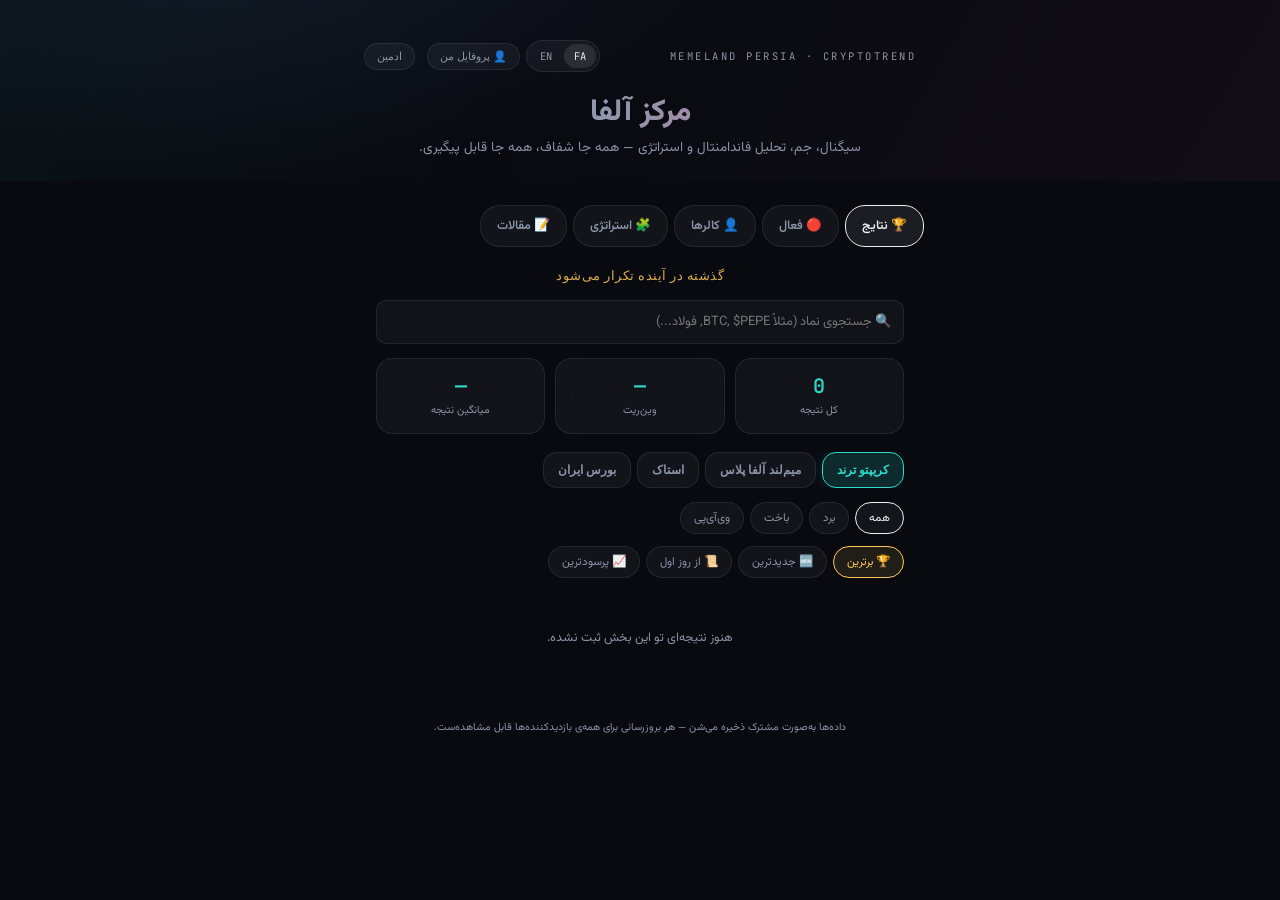
==== memeland_site/memeland-hub_UPDATED.html @ aa4e15e4 "deploy" ====
<!DOCTYPE html>
<html lang="fa" dir="rtl">
<head>
<meta charset="UTF-8">
<meta name="viewport" content="width=device-width, initial-scale=1.0">
<title>مرکز آلفا | MemeLand Persia × CryptoTrend</title>
<link href="https://fonts.googleapis.com/css2?family=Vazirmatn:wght@400;500;600;700;800&family=Space+Grotesk:wght@500;700&family=JetBrains+Mono:wght@400;500;600&display=swap" rel="stylesheet">
<style>
  :root{
    --bg:#080a10; --bg2:#0d1017;
    --glass: rgba(255,255,255,0.045); --glass-b: rgba(255,255,255,0.08);
    --text:#e9edf4; --muted:#8a93a8;
    --teal:#2dd9c7; --teal-glow: rgba(45,217,199,0.35);
    --pink:#ff4d8d; --pink-glow: rgba(255,77,141,0.35);
    --gold:#ffc95c; --red:#ff5c6c; --indigo:#8b93ff; --indigo-glow: rgba(139,147,255,0.35);
  }
  *{box-sizing:border-box; margin:0; padding:0;}
  body{
    background: radial-gradient(1200px 600px at 20% -10%, #131826 0%, var(--bg) 45%), var(--bg);
    color:var(--text); font-family:'Vazirmatn', sans-serif; min-height:100vh; padding-bottom:70px;
  }
  .mono{font-family:'JetBrains Mono', monospace;}
  .display{font-family:'Space Grotesk', 'Vazirmatn', sans-serif;}

  .hero{padding:40px 20px 20px; text-align:center; position:relative; overflow:hidden;}
  .hero::before{content:''; position:absolute; inset:0; background: linear-gradient(120deg, var(--teal-glow), transparent 40%, var(--pink-glow)); opacity:0.12; pointer-events:none;}
  .top-row{display:flex; justify-content:space-between; align-items:center; max-width:560px; margin:0 auto 18px; padding:0 4px; gap:8px;}
  .brand-eyebrow{font-family:'JetBrains Mono', monospace; font-size:10.5px; letter-spacing:2.5px; color:var(--muted); text-transform:uppercase;}
  .top-controls{display:flex; align-items:center; gap:6px;}
  .lang-toggle{display:flex; background:var(--glass); border:1px solid var(--glass-b); border-radius:20px; padding:3px; gap:2px;}
  .lang-opt{padding:5px 10px; font-size:10.5px; border-radius:16px; color:var(--muted); cursor:pointer; font-family:'JetBrains Mono';}
  .lang-opt.on{background:rgba(255,255,255,.1); color:var(--text);}
  .admin-btn{background:var(--glass); border:1px solid var(--glass-b); color:var(--muted); font-size:11px; padding:6px 12px; border-radius:20px; cursor:pointer; white-space:nowrap;}
  .admin-btn.on{color:var(--gold); border-color:var(--gold);}
  .admin-btn.caller-on{color:var(--teal); border-color:var(--teal);}
  .brand-title{font-size:30px; font-weight:800; line-height:1.3; background:linear-gradient(90deg, var(--teal), var(--pink)); -webkit-background-clip:text; background-clip:text; color:transparent; margin-bottom:6px;}
  .brand-sub{color:var(--muted); font-size:13.5px; max-width:480px; margin:0 auto; line-height:1.9;}

  .nav{display:flex; gap:6px; max-width:600px; margin:24px auto 0; padding:0 16px; overflow-x:auto;}
  .nav-item{flex-shrink:0; padding:10px 16px; border-radius:20px; border:1px solid var(--glass-b); background:var(--glass); color:var(--muted); font-size:12.5px; font-weight:600; cursor:pointer; white-space:nowrap;}
  .nav-item.on{color:var(--text); border-color:var(--text); background:rgba(255,255,255,0.08);}

  .section{max-width:560px; margin:0 auto; padding:20px 16px 0; display:none;}
  .section.show{display:block;}

  .stats-strip{display:grid; grid-template-columns:repeat(3,1fr); gap:10px; margin-bottom:18px;}
  .stat-card{background:var(--glass); border:1px solid var(--glass-b); backdrop-filter: blur(14px); border-radius:16px; padding:14px 8px; text-align:center;}
  .stat-num{font-family:'JetBrains Mono'; font-size:20px; font-weight:600; color:var(--teal);}
  .stat-label{font-size:10.5px; color:var(--muted); margin-top:3px;}

  .tabs{display:flex; gap:8px; margin-bottom:14px;}
  .tab{flex:1; padding:12px 8px; border-radius:14px; border:1px solid var(--glass-b); background:var(--glass); color:var(--muted); font-weight:600; font-size:12.5px; cursor:pointer; text-align:center;}
  .tab small{display:block; font-size:9.5px; font-weight:400; margin-top:2px; opacity:.75;}
  .tab.active-alt{background:linear-gradient(135deg, rgba(45,217,199,.18), rgba(45,217,199,.05)); border-color:var(--teal); color:var(--teal); box-shadow:0 0 24px -6px var(--teal-glow);}
  .tab.active-dex{background:linear-gradient(135deg, rgba(255,77,141,.2), rgba(255,77,141,.06)); border-color:var(--pink); color:var(--pink); box-shadow:0 0 24px -6px var(--pink-glow);}
  .cat-tabs{display:flex; gap:6px; margin-bottom:14px; overflow-x:auto;}
  .cat-tab{flex-shrink:0; padding:10px 14px; border-radius:14px; border:1px solid var(--glass-b); background:var(--glass); color:var(--muted); font-weight:600; font-size:12px; cursor:pointer; white-space:nowrap;}
  .cat-badge{font-size:9.5px; padding:2px 8px; border-radius:8px; font-family:'JetBrains Mono';}
  .hashtag{font-size:10px; color:var(--muted); font-family:'JetBrains Mono';}

  .filters{display:flex; gap:6px; margin-bottom:12px; overflow-x:auto;}
  .filter-chip{padding:6px 13px; border-radius:20px; font-size:11.5px; border:1px solid var(--glass-b); color:var(--muted); background:var(--glass); white-space:nowrap; cursor:pointer;}
  .filter-chip.on{color:var(--text); border-color:var(--text);}
  .sort-chip.on{color:var(--gold); border-color:var(--gold); background:rgba(255,201,92,.1);}
  .gallery-tagline{text-align:center; font-family:'Space Grotesk'; font-size:13px; color:var(--gold); letter-spacing:.5px; margin-bottom:16px; opacity:.85;}
  .rating-stars{font-size:11px; color:var(--gold); letter-spacing:1px;}

  .list{display:flex; flex-direction:column; gap:10px;}
  .empty-state{text-align:center; color:var(--muted); font-size:12.5px; padding:36px 20px; line-height:2;}

  .card{background:var(--glass); border:1px solid var(--glass-b); backdrop-filter: blur(14px); border-radius:16px; padding:14px 16px; position:relative;}
  .card-row{display:flex; align-items:center; gap:12px;}
  .rank-badge{font-family:'JetBrains Mono'; font-size:10.5px; color:var(--muted); width:24px; text-align:center; flex-shrink:0;}
  .card-main{flex:1; min-width:0;}
  .card-top{display:flex; align-items:center; gap:8px; flex-wrap:wrap;}
  .name{font-weight:700; font-size:14.5px;}
  .badge-tag{font-size:9.5px; padding:2px 8px; border-radius:8px; font-family:'JetBrains Mono';}
  .badge-vip{background:rgba(255,201,92,.15); color:var(--gold); border:1px solid rgba(255,201,92,.35);}
  .badge-free{background:rgba(138,147,168,.15); color:var(--muted); border:1px solid var(--glass-b);}
  .badge-status{background:rgba(45,217,199,.12); color:var(--teal); border:1px solid rgba(45,217,199,.3);}
  .card-meta{font-size:11px; color:var(--muted); margin-top:5px; line-height:1.8;}
  .caller{color:var(--teal); font-weight:600;}
  .result{text-align:left; flex-shrink:0; font-family:'JetBrains Mono';}
  .result-val{font-size:15px; font-weight:700;}
  .win{color:var(--teal);} .loss{color:var(--red);} .open{color:var(--gold);}
  .result-date{font-size:9.5px; color:var(--muted); margin-top:2px;}
  .history-trail{display:flex; gap:5px; flex-wrap:wrap; margin-top:9px; padding-top:9px; border-top:1px dashed var(--glass-b);}
  .history-chip{font-size:10px; font-family:'JetBrains Mono'; background:rgba(255,255,255,0.04); padding:3px 8px; border-radius:8px; color:var(--muted);}
  .history-chip.latest{color:var(--teal); border:1px solid rgba(45,217,199,.3);}
  .admin-actions{display:flex; gap:6px; margin-top:10px;}
  .mini-btn{font-size:10.5px; padding:5px 10px; border-radius:8px; border:1px solid var(--glass-b); background:transparent; color:var(--muted); cursor:pointer;}
  .mini-btn.danger{color:var(--red); border-color:rgba(255,92,108,.3);}
  .mini-btn.accent{color:var(--gold); border-color:rgba(255,201,92,.35);}

  .leaderboard{margin-top:20px;}
  .lb-title{font-size:12.5px; color:var(--muted); margin-bottom:10px; font-weight:600;}
  .lb-row{display:flex; align-items:center; gap:10px; background:var(--glass); border:1px solid var(--glass-b); border-radius:12px; padding:10px 14px; margin-bottom:8px;}
  .lb-rank{font-family:'JetBrains Mono'; font-weight:700; color:var(--pink); width:18px;}
  .lb-name{flex:1; font-weight:600; font-size:12.5px;}
  .lb-stat{font-family:'JetBrains Mono'; font-size:11px; color:var(--muted);}

  .article-body{font-size:12.5px; color:var(--muted); line-height:2; margin-top:8px; display:none; white-space:pre-wrap;}
  .article-body.open{display:block;}
  .article-toggle{font-size:11px; color:var(--teal); cursor:pointer; margin-top:8px; display:inline-block;}

  .strat-subtabs{display:flex; gap:8px; margin-bottom:14px;}
  .locked-card{position:relative; overflow:hidden;}
  .locked-blur{filter:blur(7px); user-select:none; pointer-events:none;}
  .lock-overlay{position:absolute; inset:0; display:flex; flex-direction:column; align-items:center; justify-content:center; gap:8px; background:rgba(8,10,16,0.55); border-radius:16px;}
  .lock-icon{font-size:20px;}
  .unlock-btn{background:linear-gradient(90deg, var(--gold), var(--pink)); color:#0a0a0a; font-weight:700; font-size:11.5px; border:none; padding:9px 18px; border-radius:20px; cursor:pointer;}
  .lock-sub{font-size:10.5px; color:var(--muted); text-align:center; padding:0 20px;}

  .ba-toggle{display:flex; gap:6px; margin-top:10px;}
  .ba-btn{font-size:10.5px; padding:5px 12px; border-radius:8px; border:1px solid var(--glass-b); background:transparent; color:var(--muted); cursor:pointer;}
  .ba-btn.on{color:var(--text); border-color:var(--teal);}
  .ba-img-wrap{position:relative; width:100%; border-radius:12px; margin-top:8px; display:none; overflow:hidden; border:1px solid var(--glass-b);}
  .ba-img-wrap.show{display:block;}
  .ba-img-wrap img{width:100%; display:block;}
  /* Brand watermark remains visible on any host, including Postimages. */
  .img-wm-overlay{position:absolute; inset:0; z-index:2; pointer-events:none; display:flex; align-items:center; justify-content:center;}
  .brand-watermark{display:flex; align-items:center; gap:9px; max-width:90%; padding:5px 12px 5px 6px; border-radius:12px; background:rgba(5,11,18,.26); color:rgba(255,255,255,.72); transform:rotate(-17deg); font:800 clamp(11px,2.9vw,22px)/1.2 Arial,sans-serif; letter-spacing:.8px; text-shadow:0 1px 3px rgba(0,0,0,.75); box-shadow:0 1px 8px rgba(0,0,0,.20); white-space:nowrap;}
  .brand-watermark img{width:clamp(31px,8vw,58px); height:clamp(31px,8vw,58px); object-fit:contain; flex:0 0 auto; opacity:.82; filter:drop-shadow(0 1px 2px rgba(0,0,0,.35));}
  .brand-watermark small{display:block; margin-top:2px; font:700 clamp(8px,1.8vw,12px)/1.15 Arial,sans-serif; letter-spacing:.25px; color:rgba(255,255,255,.58);}

  .preview-locked-card{text-align:center; padding:26px 20px;}
  .preview-locked-card .lock-icon{margin-bottom:8px;}
  .preview-locked-card p{font-size:12px; color:var(--muted); margin-bottom:12px; line-height:1.9;}

  .fab{position:fixed; bottom:20px; left:50%; transform:translateX(-50%); background:linear-gradient(90deg, var(--teal), var(--pink)); color:#0a0a0a; font-weight:700; font-size:12.5px; border:none; border-radius:30px; padding:13px 24px; box-shadow:0 10px 30px -8px rgba(0,0,0,.6); cursor:pointer; z-index:50;}

  .modal-overlay{display:none; position:fixed; inset:0; background:rgba(0,0,0,.7); backdrop-filter: blur(4px); z-index:100; align-items:flex-end; justify-content:center;}
  .modal-overlay.show{display:flex;}
  .modal{background:var(--bg2); border:1px solid var(--glass-b); border-radius:22px 22px 0 0; width:100%; max-width:520px; padding:22px 20px 28px; max-height:88vh; overflow-y:auto;}
  .modal h3{font-size:15px; margin-bottom:16px;}
  .field{margin-bottom:12px;}
  .field label{display:block; font-size:11px; color:var(--muted); margin-bottom:5px;}
  .field input, .field select, .field textarea{width:100%; background:rgba(255,255,255,.04); border:1px solid var(--glass-b); color:var(--text); padding:11px 12px; border-radius:10px; font-family:'Vazirmatn'; font-size:13px;}
  .row2{display:grid; grid-template-columns:1fr 1fr; gap:10px;}
  .modal-actions{display:flex; gap:10px; margin-top:16px;}
  .btn{flex:1; padding:12px; border-radius:12px; border:none; font-weight:700; font-size:12.5px; cursor:pointer;}
  .btn-primary{background:linear-gradient(90deg, var(--teal), var(--pink)); color:#0a0a0a;}
  .btn-secondary{background:var(--glass); border:1px solid var(--glass-b); color:var(--muted);}

  .footer-note{text-align:center; color:var(--muted); font-size:10.5px; margin-top:30px; padding:0 24px 10px; line-height:2;}
</style>
</head>
<body>

<div class="hero">
  <div class="top-row">
    <span class="brand-eyebrow">MEMELAND PERSIA · CRYPTOTREND</span>
    <div class="top-controls">
      <div class="lang-toggle">
        <div class="lang-opt on" id="langFa" onclick="setLang('fa')">FA</div>
        <div class="lang-opt" id="langEn" onclick="setLang('en')">EN</div>
      </div>
      <button class="admin-btn" id="profileBtn" onclick="openMyProfile()" data-i18n="profileBtn">👤 پروفایل من</button>
      <span id="tgWidgetContainer"></span>
      <span id="tgUserBadge" style="display:none; font-size:12px; color:var(--muted); display:flex; align-items:center; gap:6px;"></span>
      <button class="admin-btn" id="adminBtn" onclick="toggleAdmin()" data-i18n="roleBtn">ادمین</button>
    </div>
  </div>
  <div class="brand-title display" data-i18n="heroTitle">مرکز آلفا</div>
  <div class="brand-sub" data-i18n="heroSub">سیگنال، جم، تحلیل فاندامنتال و استراتژی — همه جا شفاف، همه جا قابل پیگیری.</div>
</div>

<div class="nav" id="mainNav">
  <div class="nav-item on" data-s="signals" onclick="setSection('signals')"><span data-i18n="navSignals">🏆 نتایج</span></div>
  <div class="nav-item" data-s="active" onclick="setSection('active')"><span data-i18n="navActive">🔴 فعال</span></div>
  <div class="nav-item" data-s="callers" onclick="setSection('callers')"><span data-i18n="navCallers">👤 کالرها</span></div>
  <div class="nav-item" data-s="strategies" onclick="setSection('strategies')"><span data-i18n="navStrategies">🧩 استراتژی</span></div>
  <div class="nav-item" data-s="articles" onclick="setSection('articles')"><span data-i18n="navArticles">📝 مقالات</span></div>
  <div class="nav-item" id="navAdminItem" data-s="admin" onclick="setSection('admin')" style="display:none;"><span>⚙️ پنل ادمین</span></div>
</div>

<!-- RESULTS (exhibition gallery of closed calls) -->
<div class="section show" id="sec-signals">
  <div class="gallery-tagline" data-i18n="tagline">گذشته در آینده تکرار می‌شود</div>
  <div class="field" style="margin-bottom:14px;">
    <input type="text" id="coinSearchInput" placeholder="🔍 جستجوی نماد (مثلاً BTC, $PEPE, فولاد...)" oninput="renderCoinSearch()">
  </div>
  <div id="coinSearchResults" style="display:none;"></div>
  <div id="normalResultsWrap">
    <div class="stats-strip">
      <div class="stat-card"><div class="stat-num mono" id="statTotal">—</div><div class="stat-label">کل نتیجه</div></div>
      <div class="stat-card"><div class="stat-num mono" id="statWinrate">—</div><div class="stat-label">وین‌ریت</div></div>
      <div class="stat-card"><div class="stat-num mono" id="statAvgR">—</div><div class="stat-label">میانگین نتیجه</div></div>
    </div>
    <div class="cat-tabs" id="catTabs"></div>
    <div class="filters">
      <div class="filter-chip on" data-f="all" onclick="setFilter('all')">همه</div>
      <div class="filter-chip" data-f="win" onclick="setFilter('win')">برد</div>
      <div class="filter-chip" data-f="loss" onclick="setFilter('loss')">باخت</div>
      <div class="filter-chip" data-f="vip" onclick="setFilter('vip')">وی‌آی‌پی</div>
    </div>
    <div class="filters" style="margin-top:2px;">
      <div class="filter-chip sort-chip on" data-sort="top" onclick="setSort('top')">🏆 برترین</div>
      <div class="filter-chip sort-chip" data-sort="newest" onclick="setSort('newest')">🆕 جدیدترین</div>
      <div class="filter-chip sort-chip" data-sort="oldest" onclick="setSort('oldest')">📜 از روز اول</div>
      <div class="filter-chip sort-chip" data-sort="best" onclick="setSort('best')">📈 پرسودترین</div>
    </div>
    <div class="list" id="signalsList"></div>
    <div class="leaderboard" id="leaderboardWrap" style="display:none;">
      <div class="lb-title">🏆 رتبه‌بندی کالرها — دکس</div>
      <div id="lbList"></div>
    </div>
  </div>
</div>

<!-- ACTIVE (all categories, filterable) -->
<div class="section" id="sec-active">
  <div class="card" style="margin-bottom:14px; text-align:center; padding:14px;">
    <div style="font-size:12px; color:var(--muted);">همه‌ی سیگنال‌ها و کال‌های بازِ هر ۴ کتگوری — به محض بسته‌شدن، وارد بخش نتایج میشن.</div>
  </div>
  <div class="cat-tabs" id="activeCatTabs"></div>
  <div class="list" id="activeList"></div>
</div>

<!-- CALLERS / PROFILES -->
<div class="section" id="sec-callers">
  <div class="list" id="callersList"></div>
</div>

<!-- STRATEGIES -->
<div class="section" id="sec-strategies">
  <div class="strat-subtabs">
    <button class="tab active-alt" id="stSimpleTab" onclick="setStratTier('simple')">الگوهای ساده<small>رایگان</small></button>
    <button class="tab" id="stAdvTab" onclick="setStratTier('advanced')">الگوهای پیشرفته<small>قفل‌شده</small></button>
  </div>
  <div class="list" id="strategiesList"></div>
</div>

<!-- ARTICLES -->
<div class="section" id="sec-articles">
  <div class="list" id="articlesList"></div>
</div>

<!-- ADMIN PANEL -->
<div class="section" id="sec-admin">
  <div class="stats-strip" id="adminStats">
    <div class="stat-card"><div class="stat-num mono" id="adminStatSignals">—</div><div class="stat-label">کل سیگنال</div></div>
    <div class="stat-card"><div class="stat-num mono" id="adminStatOpen">—</div><div class="stat-label">باز</div></div>
    <div class="stat-card"><div class="stat-num mono" id="adminStatArticles">—</div><div class="stat-label">مقاله</div></div>
  </div>

  <div class="lb-title" style="margin-top:6px;">افزودن سریع</div>
  <div class="list" style="margin-bottom:18px;">
    <div class="card" onclick="goAddFrom('signals')" style="cursor:pointer;">📡 افزودن سیگنال / کال تکی</div>
    <div class="card" onclick="openBulkModal()" style="cursor:pointer;">📥 درون‌ریزی گروهی سیگنال‌ها</div>
    <div class="card" onclick="goAddFrom('articles')" style="cursor:pointer;">📝 افزودن مقاله</div>
    <div class="card" onclick="goAddFrom('strategies')" style="cursor:pointer;">🧩 افزودن الگوی استراتژی</div>
  </div>

  <div class="lb-title">مدیریت و میانبرها</div>
  <div class="list" style="margin-bottom:18px;">
    <div class="card" onclick="setSection('signals')" style="cursor:pointer;">🏆 مشاهده و ویرایش نتایج</div>
    <div class="card" onclick="setSection('active')" style="cursor:pointer;">🔴 مدیریت سیگنال/کال‌های فعال</div>
    <div class="card" onclick="setSection('callers')" style="cursor:pointer;">👤 پروفایل و امتیاز کالرها</div>
  </div>

  <div class="lb-title">کدهای دسترسی</div>
  <div class="card" style="font-size:11.5px; color:var(--muted); line-height:2.2;">
    کدها دیگه این‌جا نمایش داده نمی‌شن (چون این بخش همیشه تو HTML صفحه بود و
    با «مشاهده‌ی منبع صفحه» قابل دیدن بود، حتی بدون ورود). کدهای فعلی از
    <span class="mono">ADMIN_PIN</span> و بقیه‌ی متغیرهای مشابه تو
    <span class="mono">.env</span> بات میان — همون‌جا نگه‌دار/عوضشون کن.
  </div>
</div>

<div class="footer-note">داده‌ها به‌صورت مشترک ذخیره می‌شن — هر بروزرسانی برای همه‌ی بازدیدکننده‌ها قابل مشاهده‌ست.</div>

<button class="fab" id="mainFab" onclick="openAddModal()" data-i18n="addBtn">+ افزودن</button>
<button class="fab" id="bulkFab" onclick="openBulkModal()" style="display:none; bottom:78px; background:linear-gradient(90deg, var(--gold), var(--teal));">📥 درون‌ریزی گروهی</button>

<!-- ADD/EDIT MODAL -->
<div class="modal-overlay" id="modalOverlay">
  <div class="modal" id="modalBody"></div>
</div>

<script>
// از وقتی سایت خودش از سرور بات سرو می‌شه (همون پروسه، همون origin)، این
// آدرس‌ها نسبی‌ان — نیازی به دامنه‌ی جدا نیست، برخلاف قبل از پیوت به SQLite.
const BOT_WEBAPP_AUTH_URL = '/webapp-auth';
const SITE_API = '/site';

// ================= تشخیص محیط Telegram WebApp =================
// tg غیر-null یعنی صفحه داخل خودِ تلگرام (Mini App) بازشده، نه یه مرورگر
// معمولی. همین یه متغیر تو کل فایل (هر دو تگ script — چون script tagهای
// classic هم‌سطح، lexical scope سراسری‌شون رو مشترک دارن، دقیقاً مثل
// mySession که همین الان هم بین دو تگ به اشتراک گذاشته شده) برای:
// (۱) ready()/expand() و هماهنگی تم، (۲) استفاده تو confirmModal() پایین‌تر
// برای جایگزینی confirm() با showConfirm() بومی تلگرام.
const tg = (window.Telegram && window.Telegram.WebApp) ? window.Telegram.WebApp : null;
if(tg){
  tg.ready();
  tg.expand();
  if(tg.setHeaderColor) try{ tg.setHeaderColor('secondary_bg_color'); }catch(e){}
  if(tg.setBackgroundColor) try{ tg.setBackgroundColor('#080a10'); }catch(e){}
  onTelegramWebAppAuth();  // fire-and-forget؛ خودش موفق بشه restoreSession() رو صدا می‌زنه
}
// ================= پایان تشخیص محیط =================

// پین/رول فعلی فقط تو حافظه‌ی همین session نگه داشته می‌شه (نه تو کد، نه تو
// localStorage) — با toggleAdmin()/unlockSignals()/unlockAdvanced() ست می‌شه.
let currentPin = null;
let currentRole = null; // 'admin' | 'caller' | 'subscriber' | 'community' | 'unlock'

// ================= فاز ۱: هویت واقعی با Telegram Login Widget =================
// ⚠️ این‌جا رو قبل از دیپلوی ادیت کن: اسم کاربری بات (بدون @) که باهاش
// /setdomain رو دامنه‌ی همین سایت زدی.
const TELEGRAM_BOT_USERNAME = 'YOUR_BOT_USERNAME';

// { token, telegram_id, username, first_name, role } بعد از ورود موفق؛ قبلش null.
let mySession = null;

function renderTelegramWidget(){
  const wrap = document.getElementById('tgWidgetContainer');
  if(!wrap) return;
  wrap.innerHTML = '';
  if(!TELEGRAM_BOT_USERNAME || TELEGRAM_BOT_USERNAME === 'YOUR_BOT_USERNAME') return; // هنوز تنظیم نشده
  const s = document.createElement('script');
  s.async = true;
  s.src = 'https://telegram.org/js/telegram-widget.js?22';
  s.setAttribute('data-telegram-login', TELEGRAM_BOT_USERNAME);
  s.setAttribute('data-size', 'medium');
  s.setAttribute('data-onauth', 'onTelegramAuth(user)');
  s.setAttribute('data-request-access', 'write');
  wrap.appendChild(s);
}

// Telegram Login Widget بعد از ورود موفق کاربر، این تابع رو با payload امضاشده
// صدا می‌زنه. تأیید امضا کاملاً سمت سرور (site/auth.py، فرمول SHA256 ساده)
// انجام می‌شه — این‌جا فقط payload رو رد می‌کنیم، خودمون هیچ‌چیزی رو تأیید نمی‌کنیم.
async function onTelegramAuth(user){
  try{
    const resp = await fetch(SITE_API + '/login-widget', {
      method: 'POST', headers: {'Content-Type':'application/json'}, body: JSON.stringify(user),
    });
    if(!resp.ok){ console.error('telegram_login failed', resp.status); alert('ورود با تلگرام ناموفق بود.'); return; }
    const { token } = await resp.json();
    if(!token){ alert('ورود با تلگرام ناموفق بود.'); return; }
    localStorage.setItem('mh_session_token', token);
    await restoreSession();
  }catch(e){ console.error(e); alert('خطا در ورود با تلگرام.'); }
}

// ================= هویت WebApp (initData) =================
// initData با فرمول HMAC متفاوتی از Login Widget امضا می‌شه، پس نمی‌شه از
// RPC معمولی telegram_login استفاده کرد. تأیید HMAC سمت بات انجام می‌شه
// (web/ipn_server.py + services/webapp_auth.py) چون url-decode درست UTF-8
// (اسم‌های فارسی) تو PL/pgSQL خام شکننده‌ست، ولی تو پایتون استاندارده.
async function onTelegramWebAppAuth(){
  if(!tg || !tg.initData) return;
  try{
    const resp = await fetch(BOT_WEBAPP_AUTH_URL, {
      method: 'POST',
      headers: {'Content-Type': 'application/json'},
      body: JSON.stringify({init_data: tg.initData}),
    });
    if(!resp.ok){ console.error('webapp-auth failed', resp.status); return; }
    const { token } = await resp.json();
    if(!token) return;
    localStorage.setItem('mh_session_token', token);
    await restoreSession();
  }catch(e){ console.error(e); }
}
// ================= پایان هویت WebApp =================

async function restoreSession(){
  const token = localStorage.getItem('mh_session_token');
  if(!token){ showLoggedOutUI(); return; }
  let row = null;
  try{
    const resp = await fetch(SITE_API + '/session', {headers: {'Authorization': 'Bearer ' + token}});
    if(resp.ok) row = await resp.json();  // آبجکت ساده برمی‌گرده، نه آرایه (برخلاف RPC قدیمی Postgres)
  }catch(e){ console.error(e); }
  if(!row){
    localStorage.removeItem('mh_session_token');
    showLoggedOutUI();
    return;
  }
  mySession = { token, telegram_id: row.telegram_id, username: row.username, first_name: row.first_name, role: row.role };
  showLoggedInUI();
  if(row.role === 'admin'){ isAdmin = true; if(typeof updateAdminBtnLabel === 'function') updateAdminBtnLabel(); }
  else if(row.role === 'caller'){ isCaller = true; if(typeof updateAdminBtnLabel === 'function') updateAdminBtnLabel(); }
  if(typeof renderAll === 'function') renderAll();
}

function showLoggedOutUI(){
  mySession = null;
  const w = document.getElementById('tgWidgetContainer'); if(w) w.style.display = '';
  const b = document.getElementById('tgUserBadge'); if(b) b.style.display = 'none';
  renderTelegramWidget();
}

function showLoggedInUI(){
  const w = document.getElementById('tgWidgetContainer'); if(w) w.style.display = 'none';
  const b = document.getElementById('tgUserBadge');
  if(b){
    b.style.display = 'flex';
    const label = mySession.first_name || mySession.username || 'کاربر';
    b.innerHTML = `👋 ${esc(label)} <a href="javascript:logoutTelegram()" style="opacity:.7; text-decoration:underline;">خروج</a>`;
  }
}

function logoutTelegram(){
  localStorage.removeItem('mh_session_token');
  isAdmin = false; isCaller = false; currentPin = null; currentRole = null;
  if(typeof updateAdminBtnLabel === 'function') updateAdminBtnLabel();
  showLoggedOutUI();
  if(typeof renderAll === 'function') renderAll();
}
// ================= پایان بخش هویت فاز ۱ =================

// چک پین سمت سرور (RPC) — فقط true/false برمی‌گردونه، خودِ پین درست هیچ‌وقت
// به مرورگر برنمی‌گرده.
async function verifyPinRemote(role, pin){
  if(!pin) return false;
  try{
    const resp = await fetch(SITE_API + '/verify-pin', {
      method: 'POST', headers: {'Content-Type':'application/json'},
      body: JSON.stringify({ role, pin }),
    });
    if(!resp.ok) return false;
    const { ok } = await resp.json();
    return ok === true;
  }catch(e){ console.error('verify_pin error', e); return false; }
}

async function claimRoleRemote(token, role, pin){
  try{
    const resp = await fetch(SITE_API + '/claim-role', {
      method: 'POST', headers: {'Content-Type':'application/json'},
      body: JSON.stringify({ token, role, pin }),
    });
    return resp.ok;
  }catch(e){ console.error('claim_role error', e); return false; }
}

window.storage = {
  async get(key, shared){
    if(shared){
      const resp = await fetch(SITE_API + '/content/' + encodeURIComponent(key));
      if(!resp.ok) throw new Error('not found');
      const value = await resp.json();
      return { key, value: JSON.stringify(value), shared };
    } else {
      const v = localStorage.getItem('mh_'+key);
      if(v===null) throw new Error('not found');
      return { key, value: v, shared };
    }
  },
  async set(key, value, shared){
    if(shared){
      if(!mySession || mySession.role !== 'admin'){
        console.error('نوشتن محتوای مشترک فقط برای ادمین لاگین‌شده مجازه.');
        return null;
      }
      const resp = await fetch(SITE_API + '/content/' + encodeURIComponent(key), {
        method: 'POST', headers: {'Content-Type':'application/json', 'Authorization':'Bearer '+mySession.token},
        body: value,  // از قبل JSON.stringify شده تو صدازننده (persist)
      });
      if(!resp.ok){ console.error('content write failed', resp.status); return null; }
      return { key, value, shared };
    } else {
      localStorage.setItem('mh_'+key, value);
      return { key, value, shared };
    }
  },
  async delete(key, shared){
    if(shared){
      // معادل مستقیمی برای حذف کامل یه کلید محتوا نساختیم (articles/strategies
      // همیشه با یه آرایه‌ی خالی «پاک» می‌شن، نه واقعاً حذف ردیف) — اگه لازمش
      // داری، بگو یه route جدا اضافه کنم.
      console.error('حذف محتوای مشترک پشتیبانی نمی‌شه — به‌جاش با آرایه‌ی خالی set کن.');
      return null;
    } else {
      return { key, deleted: true, shared };
    }
  },
  async list(prefix, shared){
    if(shared){
      const resp = await fetch(SITE_API + '/content' + (prefix ? ('?prefix='+encodeURIComponent(prefix)) : ''));
      if(!resp.ok) return null;
      const { keys } = await resp.json();
      return { keys, prefix, shared };
    } else {
      const keys = Object.keys(localStorage).filter(k=>k.startsWith('mh_'+(prefix||''))).map(k=>k.slice(3));
      return { keys, prefix, shared };
    }
  }
};
</script>
<script>
// ⚠️ کدهای ADMIN_PIN/CALLER_PIN/UNLOCK_CODE/SUBSCRIBER_CODE/COMMUNITY_CODE
// دیگه این‌جا نیستن — عمداً. قبلاً متن ساده تو همین فایل بودن (قابل دیدن با
// «مشاهده‌ی منبع صفحه»)؛ الان فقط هش‌شده، سمت سرور (site/kv.py، SQLite) نگه
// داشته می‌شن و با /site/verify-pin چک می‌شن.
const FREE_PREVIEW_COUNT = 3;
const GRACE_PERIOD_HOURS = 48;

let isAdmin = false;
let isCaller = false;
let isUnlocked = false;
let isSignalsSubscribed = false;
let inGracePeriod = true;
let lang = 'fa';
let currentSection = 'signals';
let currentChannel = 'alt';
let currentActiveCat = 'all';

const WATERMARK_LOGO = '[data-uri]';

const CATS = {
  alt:  {label:'آلت‌کوین',   short:'کریپتو ترند', color:'var(--teal)',   glow:'rgba(45,217,199,.35)',  bg:'rgba(45,217,199,.15)'},
  dex:  {label:'دکس',        short:'میم‌لند آلفا پلاس', color:'var(--pink)', glow:'rgba(255,77,141,.35)', bg:'rgba(255,77,141,.15)'},
  stock:{label:'Stock (بورس جهانی)', short:'استاک', color:'var(--gold)', glow:'rgba(255,201,92,.35)', bg:'rgba(255,201,92,.15)'},
  irbourse:{label:'بورس ایران', short:'بورس ایران', color:'var(--indigo)', glow:'rgba(139,147,255,.35)', bg:'rgba(139,147,255,.15)'}
};
function catBadge(ch){
  const c = CATS[ch] || CATS.alt;
  return `<span class="cat-badge" style="background:${c.bg}; color:${c.color}; border:1px solid ${c.color};">${esc(c.label)}</span>`;
}
function buildCatTabs(containerId, activeVal, onClickFn, includeAll){
  const el = document.getElementById(containerId);
  if(!el) return;
  let html = '';
  if(includeAll){
    html += `<button class="cat-tab" style="${activeVal==='all'?`border-color:var(--text); color:var(--text); background:rgba(255,255,255,.08);`:''}" onclick="${onClickFn}('all')">همه</button>`;
  }
  Object.entries(CATS).forEach(([key,c])=>{
    const on = activeVal===key;
    html += `<button class="cat-tab" style="${on?`border-color:${c.color}; color:${c.color}; background:${c.bg}; box-shadow:0 0 20px -6px ${c.glow};`:''}" onclick="${onClickFn}('${key}')">${esc(c.short)}</button>`;
  });
  el.innerHTML = html;
}
let currentFilter = 'all';
let sortMode = 'top';
let currentStratTier = 'simple';
let myName = '';

const I18N = {
  fa: {
    roleBtn:'ادمین', profileBtn:'👤 پروفایل من', heroTitle:'مرکز آلفا',
    heroSub:'سیگنال، جم، تحلیل فاندامنتال و استراتژی — همه جا شفاف، همه جا قابل پیگیری.',
    navSignals:'🏆 نتایج', navActive:'🔴 کال‌های فعال', navCallers:'👤 کالرها',
    navStrategies:'🧩 استراتژی', navArticles:'📝 مقالات', tagline:'گذشته در آینده تکرار می‌شود',
    addBtn:'+ افزودن'
  },
  en: {
    roleBtn:'Admin', profileBtn:'👤 My Profile', heroTitle:'Alpha Hub',
    heroSub:'Signals, gems, fundamental calls and strategies — transparent and fully trackable.',
    navSignals:'🏆 Results', navActive:'🔴 Active Calls', navCallers:'👤 Callers',
    navStrategies:'🧩 Strategy', navArticles:'📝 Articles', tagline:'History repeats itself in the future',
    addBtn:'+ Add'
  }
};

function setLang(l){
  lang = l;
  document.documentElement.lang = l;
  document.documentElement.dir = l==='fa' ? 'rtl' : 'ltr';
  document.getElementById('langFa').classList.toggle('on', l==='fa');
  document.getElementById('langEn').classList.toggle('on', l==='en');
  document.querySelectorAll('[data-i18n]').forEach(el=>{
    const key = el.dataset.i18n;
    if(I18N[l][key]) el.textContent = I18N[l][key];
  });
  renderAll();
}

let signals = [], articles = [], strategies = [], callerRatings = {};

const KEYS = {
  articles:'memeland:articles-list',
  strategies:'memeland:strategies-list'
};
// ⚠️ signals دیگه تو KEYS/بلاب مشترک نیست — از فاز ۲ به بعد جدول relational
// خودش (signals_feed) داره؛ loadSignals() پایین جای اون مسئولیت رو گرفته.
// ⚠️ ratings هم از فاز ۰-ب دیگه تو بلاب نیست — جدول caller_ratings +
// loadCallerRatings() پایین (کنار rowToSignalObj) جای اون مسئولیت رو گرفته.
// دلیل: بلاب مشترک با read→modify→write race condition داشت و نوشتنش برای
// کاربر معمولی (role='member') اصلاً کار نمی‌کرد چون kv_write_secure فقط
// admin/caller رو قبول می‌کرد — رجوع کن به PHASE0_DEEP_DIVE_SPEC.md.

// ردیف جدول signals_feed رو به همون شکلی که بقیه‌ی کد (renderSignals و...) از
// قبل انتظار داشت (camelCase، id رشته‌ای) نگاشت می‌کنه — تا نیازی به بازنویسی
// همه‌ی توابع رندر نباشه، فقط محل و روش لود/ذخیره عوض شده.
function rowToSignalObj(row){
  return {
    id: String(row.id),
    ownerTelegramId: row.owner_telegram_id,
    caller: row.owner_first_name || row.owner_username || row.caller_name || 'ناشناس',
    channel: row.channel,
    coin: row.coin,
    direction: row.direction,
    tier: row.tier,
    // ⚠️ سرور entry_open رو عدد ۰/۱ می‌فرسته (ستون INTEGER تو SQLite)، نه یه
    // boolean واقعی. قبلاً همین مقدار خام مستقیم می‌رفت تو signal object و
    // renderActive()/signalForm() با `!== false` / `=== false` چکش می‌کردن —
    // چون عدد هیچ‌وقت strictly برابر/نابرابر یه boolean نیست، اون چک همیشه
    // «باز» تشخیص می‌داد، حتی وقتی entry_open=0 بود (با تست واقعی Node تأیید
    // شد: هم تو مخفی‌کردن VIPِ پنجره‌بسته از دید غیرمشترک، هم تو فرم ویرایش —
    // که باعث می‌شد ویرایش هر فیلد دیگه‌ای رو یه سیگنال بسته، بی‌خواسته دوباره
    // بازش کنه). این‌جا یه‌بار به boolean واقعی تبدیل می‌شه تا هر دو مصرف‌کننده
    // درست کار کنن.
    entryOpen: row.entry_open !== 0,
    date: row.created_at,
    status: row.outcome_status,   // 'open' | 'win' | 'loss' — همون معنای قدیمی status تو کد رندر
    result: row.result,
    note: row.note,
    hashtag: row.hashtag,
    holdPeriod: row.hold_period,
    thesis: row.thesis,
    rating: row.rating,
    beforeImg: row.before_img,
    afterImg: row.after_img,
    buyLink: row.buy_link,
    contractAddress: row.contract_address,
    dexType: row.dex_type,
    history: row.history || [],
    locked: !!row.locked  // SEC-02: سرور برای VIP بدون دسترسی، فیلدهای بالا رو null می‌فرسته + این پرچم رو true می‌کنه
  };
}

async function loadSignals(){
  try{
    const resp = await fetch(SITE_API + '/signals');
    if(!resp.ok){ console.error('loadSignals status', resp.status); signals = []; return; }
    const data = await resp.json();
    signals = (data||[]).map(rowToSignalObj);
  }catch(e){ console.error('loadSignals exception', e); signals = []; }
}

// جدول caller_ratings (فاز ۰-ب) رو به همون شکل قدیمی که renderCallers انتظار
// داره ({votes:[...], comments:[{id,stars,text,name}]} به‌ازای هر کالر) نگاشت
// می‌کنه — دقیقاً همون الگوی rowToSignalObj/loadSignals بالا.
async function loadCallerRatings(){
  try{
    const resp = await fetch(SITE_API + '/ratings/all');
    if(!resp.ok){ console.error('loadCallerRatings status', resp.status); callerRatings = {}; return; }
    const data = await resp.json();
    const grouped = {};
    (data||[]).forEach(row=>{
      const name = row.display_name;
      if(!grouped[name]) grouped[name] = { votes:[], comments:[] };
      grouped[name].votes.push(row.rating);
      if(row.comment || row.rater_display_name){
        grouped[name].comments.push({
          id: row.id, stars: row.rating, text: row.comment, name: row.rater_display_name
        });
      }
    });
    callerRatings = grouped;
  }catch(e){ console.error('loadCallerRatings exception', e); callerRatings = {}; }
}

async function loadAll(){
  const results = await Promise.all(Object.entries(KEYS).map(async ([k,key])=>{
    try{ const r = await window.storage.get(k, true); return [k, r ? JSON.parse(r.value) : []]; }
    catch(e){ return [k, []]; }
  }));
  const map = Object.fromEntries(results);
  articles = map.articles; strategies = map.strategies;
  await loadSignals();
  await loadCallerRatings();

  try{
    const u = await window.storage.get('memeland:unlocked', false);
    isUnlocked = u && u.value === 'true';
  }catch(e){ isUnlocked = false; }

  try{
    const s = await window.storage.get('memeland:signals-subscribed', false);
    isSignalsSubscribed = s && s.value === 'true';
  }catch(e){ isSignalsSubscribed = false; }

  try{
    const fv = await window.storage.get('memeland:first-visit', false);
    if(fv && fv.value){
      const hoursSince = (Date.now() - parseInt(fv.value)) / 3600000;
      inGracePeriod = hoursSince < GRACE_PERIOD_HOURS;
    } else {
      await window.storage.set('memeland:first-visit', String(Date.now()), false);
      inGracePeriod = true;
    }
  }catch(e){ inGracePeriod = true; }

  try{
    const mn = await window.storage.get('memeland:my-name', false);
    myName = mn && mn.value ? mn.value : '';
  }catch(e){ myName = ''; }

  renderAll();
}

function hasFullSignalAccess(){
  return isAdmin || isCaller || isSignalsSubscribed || inGracePeriod;
}

async function unlockSignals(){
  const code = await promptModal({title:'کد دسترسی', label:'کد اشتراک یا کد کامیونیتی رو وارد کن:'});
  if(code === null) return;
  if(await verifyPinRemote('subscriber', code) || await verifyPinRemote('community', code)){
    isSignalsSubscribed = true;
    try{ await window.storage.set('memeland:signals-subscribed','true', false); }catch(e){}
    renderSignals();
  } else {
    alert('کد نامعتبره.');
  }
}

async function persist(kind){
  // ⚠️ 'signals' و 'ratings' دیگه از این تابع رد نمی‌شن (به‌ترتیب فاز ۲ و
  // فاز ۰-ب، هر کدوم مسیر اختصاصی خودشون رو دارن). فقط articles/strategies
  // هنوز از مسیر محتوای مشترک (site/kv.py) استفاده می‌کنن.
  const dataMap = {articles, strategies};
  try{ await window.storage.set(kind, JSON.stringify(dataMap[kind]), true); }
  catch(e){ console.error('ذخیره‌سازی ناموفق بود', e); }
}

function esc(str){ const d=document.createElement('div'); d.textContent = str||''; return d.innerHTML; }

// دکمه‌ی گوشه (adminBtn) قبلاً همیشه متن ثابت «ادمین» داشت، حتی وقتی واقعاً
// کالر بودی — فقط رنگ/بوردرش (کلاس caller-on) عوض می‌شد، برچسبش نه. این باعث
// می‌شد یه کالر یه دکمه‌ی literally نوشته‌شده «ادمین» رو ببینه، فقط با رنگ فرق.
// از این به بعد، یک‌جا هم کلاس هم متن با هم آپدیت می‌شن — منبع واحد به‌جای
// این‌که ۱۰ جای مختلف کد جدا جدا classList رو دستکاری کنن.
function updateAdminBtnLabel(){
  const btn = document.getElementById('adminBtn');
  if(!btn) return;
  btn.classList.remove('on', 'caller-on');
  if(isAdmin){
    btn.classList.add('on');
    btn.textContent = '👑 ادمین';
  } else if(isCaller){
    btn.classList.add('caller-on');
    btn.textContent = '📡 کالر';
  } else {
    btn.textContent = 'ادمین';   // حالت پیش‌فرض/واردنشده — همون متن اصلی، صرفاً یه ورودی برای لاگین
  }
}

/* ================= جایگزین‌های prompt()/confirm() برای WebApp =================
   دلیل: prompt()/confirm() بومی مرورگر تو WebView داخل تلگرام پشتیبانی
   تضمین‌شده ندارن. برای confirm() تلگرام از Bot API 6.2 به بعد showConfirm()
   بومی داره؛ برای prompt() (ورودی متن آزاد) هیچ معادل بومی‌ای نداره، پس
   مودال داخل‌صفحه‌ی خودمون (همون overlay/modal موجود) تنها راهه. */

// جایگزین window.prompt() — همون قرارداد prompt() رو داره: null یعنی انصراف.
function promptModal({title, label, placeholder='', value='', inputType='text', min, max}){
  return new Promise(resolve=>{
    const attrs = inputType==='number'
      ? `type="number" ${min!==undefined?`min="${min}"`:''} ${max!==undefined?`max="${max}"`:''}`
      : 'type="text"';
    document.getElementById('modalBody').innerHTML = `
      <h3 class="display">${esc(title)}</h3>
      <div class="field"><label>${esc(label)}</label><input id="pmInput" ${attrs} value="${esc(String(value))}" placeholder="${esc(placeholder)}"></div>
      <div class="modal-actions">
        <button class="btn btn-secondary" id="pmCancel">انصراف</button>
        <button class="btn btn-primary" id="pmOk">تأیید</button>
      </div>`;
    document.getElementById('modalOverlay').classList.add('show');
    document.getElementById('pmCancel').onclick = ()=>{ closeModal(); resolve(null); };
    document.getElementById('pmOk').onclick = ()=>{ const v = document.getElementById('pmInput').value; closeModal(); resolve(v); };
    document.getElementById('pmInput').focus();
  });
}

// جایگزین window.confirm() — همون قرارداد رو داره: true/false.
function confirmModal(message){
  return new Promise(resolve=>{
    if(tg && tg.showConfirm){
      tg.showConfirm(message, ok => resolve(!!ok));
      return;
    }
    document.getElementById('modalBody').innerHTML = `
      <h3 class="display">${esc(message)}</h3>
      <div class="modal-actions">
        <button class="btn btn-secondary" id="cmNo">انصراف</button>
        <button class="btn btn-primary" id="cmYes">تأیید</button>
      </div>`;
    document.getElementById('modalOverlay').classList.add('show');
    document.getElementById('cmNo').onclick = ()=>{ closeModal(); resolve(false); };
    document.getElementById('cmYes').onclick = ()=>{ closeModal(); resolve(true); };
  });
}

// مودال اختصاصی quickUpdateSignal — به‌جای دو تا prompt پشت‌سرهم (نتیجه +
// وضعیت)، یه مودال با یه فیلد متن + یه select. چون status حالا select‌ه، باگ
// حساسیت به بزرگ/کوچکی حروف (اگه ادمین می‌نوشت "Win" رد می‌شد) هم خودش حل شد.
function quickResultModal({result, status}){
  return new Promise(resolve=>{
    document.getElementById('modalBody').innerHTML = `
      <h3 class="display">آپدیت نتیجه</h3>
      <div class="field"><label>نتیجه (مثلاً +400% یا تارگت ۳ زده شد)</label><input id="qrResult" type="text" value="${esc(result||'')}"></div>
      <div class="field"><label>وضعیت</label><select id="qrStatus">
        <option value="win" ${status==='win'?'selected':''}>برد</option>
        <option value="loss" ${status==='loss'?'selected':''}>باخت</option>
        <option value="open" ${(!status||status==='open')?'selected':''}>باز</option>
      </select></div>
      <div class="modal-actions">
        <button class="btn btn-secondary" id="qrCancel">انصراف</button>
        <button class="btn btn-primary" id="qrOk">ثبت</button>
      </div>`;
    document.getElementById('modalOverlay').classList.add('show');
    document.getElementById('qrCancel').onclick = ()=>{ closeModal(); resolve(null); };
    document.getElementById('qrOk').onclick = ()=>{
      const v = { result: document.getElementById('qrResult').value, status: document.getElementById('qrStatus').value };
      closeModal(); resolve(v);
    };
  });
}
/* ================= پایان جایگزین‌های prompt()/confirm() ================= */


/* ---------- NAV ---------- */
function setSection(s){
  currentSection = s;
  document.querySelectorAll('.nav-item').forEach(el=> el.classList.toggle('on', el.dataset.s===s));
  document.querySelectorAll('.section').forEach(el=> el.classList.toggle('show', el.id === 'sec-'+s));
  renderAll();
}

/* ---------- ADMIN / CALLER ---------- */
async function openMyProfile(){
  const n = await promptModal({title:'پروفایل من', label:'اسمی که تو نظرات و امتیازها نشون داده بشه:', value: myName});
  if(n===null) return;
  myName = n.trim();
  try{ await window.storage.set('memeland:my-name', myName, false); }catch(e){}
  alert(myName ? `اسمت ثبت شد: ${myName}` : 'اسم پاک شد.');
}

async function toggleAdmin(){
  if(isAdmin || isCaller){
    isAdmin=false; isCaller=false; currentPin=null; currentRole=null;
    updateAdminBtnLabel();
    renderAll(); return;
  }

  // مسیر ۱ (ترجیحی): با تلگرام واردی و نقشت از قبل claim شده — دیگه پین لازم نیست
  if(mySession && mySession.role === 'admin'){
    isAdmin = true;
    updateAdminBtnLabel();
    renderAll(); return;
  }
  if(mySession && mySession.role === 'caller'){
    isCaller = true;
    updateAdminBtnLabel();
    renderAll(); return;
  }

  const pin = await promptModal({title:'ورود ادمین/کالر', label:'کد ادمین یا کد کالر رو وارد کن:'});
  if(pin === null) return;

  // مسیر ۲: با تلگرام واردی ولی هنوز نقشت claim نشده — یه‌بار پین رو بده،
  // از این به بعد دیگه لازم نیست (رول رو هویت واقعی‌ت ثبت می‌مونه)
  if(mySession){
    const adminOk = await claimRoleRemote(mySession.token, 'admin', pin);
    if(adminOk){
      mySession.role = 'admin'; isAdmin = true;
      updateAdminBtnLabel();
      renderAll(); return;
    }
    const callerOk = await claimRoleRemote(mySession.token, 'caller', pin);
    if(callerOk){
      mySession.role = 'caller'; isCaller = true;
      updateAdminBtnLabel();
      renderAll(); return;
    }
    alert('کد اشتباهه.');
    return;
  }

  // مسیر ۳ (fallback فاز ۰): هنوز با تلگرام وارد نشدی. ⚠️ FUNC-05: بدون
  // mySession، هیچ توکنی نداری — یعنی هر اکشن واقعی سمت سرور (ساخت/ویرایش/
  // حذف سیگنال) رد می‌شه چون آخرش authHeaders() نداری. برای این‌که این
  // پیش‌نمایش گمراه‌کننده نباشه (دکمه‌های ادمین نشون بده که کاری نمی‌کنن)،
  // صریح اعلام می‌کنیم فقط پیش‌نمایشه.
  if(await verifyPinRemote('admin', pin)){
    isAdmin = true; currentPin = pin; currentRole = 'admin';
    updateAdminBtnLabel();
    renderAll();
    alert('⚠️ این فقط پیش‌نمایشه. برای اقدامات واقعی (ساخت/ویرایش/حذف)، اول باید با تلگرام وارد بشی.');
  } else if(await verifyPinRemote('caller', pin)){
    isCaller = true; currentPin = pin; currentRole = 'caller';
    updateAdminBtnLabel();
    renderAll();
    alert('⚠️ این فقط پیش‌نمایشه. برای اقدامات واقعی، اول باید با تلگرام وارد بشی.');
  } else {
    alert('کد اشتباهه.');
  }
}

async function unlockAdvanced(){
  const code = await promptModal({title:'دسترسی پیشرفته', label:'کد دسترسی به الگوهای پیشرفته رو وارد کن:'});
  if(code === null) return;
  if(await verifyPinRemote('unlock', code)){
    isUnlocked = true;
    try{ await window.storage.set('memeland:unlocked','true', false); }catch(e){}
    renderAll();
  } else {
    alert('کد نامعتبره.');
  }
}

/* ---------- SIGNALS ---------- */
function setChannel(ch){
  currentChannel = ch;
  buildCatTabs('catTabs', currentChannel, 'setChannel', false);
  document.getElementById('leaderboardWrap').style.display = ch==='dex' ? 'block' : 'none';
  renderSignals();
}
function setActiveCat(cat){
  currentActiveCat = cat;
  buildCatTabs('activeCatTabs', currentActiveCat, 'setActiveCat', true);
  renderActive();
}
function setSort(mode){
  sortMode = mode;
  document.querySelectorAll('.sort-chip').forEach(el=> el.classList.toggle('on', el.dataset.sort===mode));
  renderSignals();
}

function setFilter(f){
  currentFilter = f;
  document.querySelectorAll('.filter-chip').forEach(el=> el.classList.toggle('on', el.dataset.f===f));
  renderSignals();
}

function computeStats(list){
  const total = list.length;
  const closed = list.filter(s=>s.status==='win'||s.status==='loss');
  const wins = list.filter(s=>s.status==='win').length;
  const winrate = closed.length ? Math.round((wins/closed.length)*100) : 0;
  const rVals = list.map(s=>{ const m=(s.result||'').match(/-?\d+(\.\d+)?/); return m?parseFloat(m[0]):null; }).filter(v=>v!==null);
  const avgR = rVals.length ? (rVals.reduce((a,b)=>a+b,0)/rVals.length).toFixed(1) : '—';
  return {total, winrate, avgR};
}

function renderCoinSearch(){
  const q = document.getElementById('coinSearchInput').value.trim().toLowerCase();
  const searchEl = document.getElementById('coinSearchResults');
  const normalEl = document.getElementById('normalResultsWrap');
  if(!q){
    searchEl.style.display = 'none';
    normalEl.style.display = 'block';
    return;
  }
  normalEl.style.display = 'none';
  searchEl.style.display = 'block';

  const matches = signals
    .filter(s => (s.status==='win'||s.status==='loss') && s.coin.toLowerCase().includes(q))
    .sort((a,b)=> new Date(b.date)-new Date(a.date));

  if(matches.length===0){
    searchEl.innerHTML = `<div class="empty-state">هیچ ستاپ قبلی برای «${esc(q)}» تو بخش نتایج پیدا نشد.</div>`;
    return;
  }

  const wins = matches.filter(s=>s.status==='win').length;
  const wr = Math.round((wins/matches.length)*100);

  searchEl.innerHTML = `
    <div class="card" style="margin-bottom:12px; text-align:center; padding:14px;">
      <div style="font-size:13px; color:var(--text);">${matches.length} ستاپ قبلی برای «${esc(q)}» پیدا شد · وین‌ریت ${wr}%</div>
    </div>
    <div class="list">
      ${matches.map(s=>{
        const stars = s.rating ? `<span class="rating-stars">${'★'.repeat(s.rating)}${'☆'.repeat(5-s.rating)}</span>` : '';
        return `<div class="card">
          <div class="card-top">
            <span class="name">${esc(s.coin)}</span>
            ${catBadge(s.channel)}
            <span class="badge-tag ${s.tier==='vip'?'badge-vip':'badge-free'}">${s.tier==='vip'?'VIP':'عمومی'}</span>
            ${stars}
          </div>
          <div class="card-meta">${s.caller?`<span class="caller">${esc(s.caller)}</span> · `:''}${esc(s.note||'')}</div>
          <div class="result" style="text-align:right; margin-top:6px;">
            <span class="result-val ${s.status}" style="font-size:14px;">${esc(s.result||'—')}</span>
            <span class="result-date mono" style="margin-right:8px;">${s.date||''}</span>
          </div>
        </div>`;
      }).join('')}
    </div>
  `;
}

function renderSignals(){
  const inChannel = signals.filter(s=>s.channel===currentChannel);
  const closedOnly = inChannel.filter(s => s.status==='win' || s.status==='loss');
  const stats = computeStats(closedOnly);
  document.getElementById('statTotal').textContent = stats.total;
  document.getElementById('statWinrate').textContent = stats.total ? stats.winrate+'%' : '—';
  document.getElementById('statAvgR').textContent = stats.avgR;

  const filteredBase = closedOnly.filter(s=>{
    if(currentFilter==='all') return true;
    if(currentFilter==='vip') return s.tier==='vip';
    return s.status === currentFilter;
  });

  const sorters = {
    top: (a,b)=> (b.rating||0)-(a.rating||0) || new Date(b.date)-new Date(a.date),
    newest: (a,b)=> new Date(b.date)-new Date(a.date),
    oldest: (a,b)=> new Date(a.date)-new Date(b.date),
    best: (a,b)=>{
      const pa = parseFloat((a.result||'').match(/-?\d+(\.\d+)?/)||[0]) || 0;
      const pb = parseFloat((b.result||'').match(/-?\d+(\.\d+)?/)||[0]) || 0;
      return pb-pa;
    }
  };
  const filteredAll = [...filteredBase].sort(sorters[sortMode] || sorters.top);

  const fullAccess = hasFullSignalAccess();
  const previewSource = [...filteredBase].sort(sorters.newest);
  const filtered = fullAccess ? filteredAll : previewSource.slice(0, FREE_PREVIEW_COUNT);
  const lockedCount = fullAccess ? 0 : Math.max(0, filteredAll.length - FREE_PREVIEW_COUNT);

  const el = document.getElementById('signalsList');
  if(filteredAll.length===0){
    el.innerHTML = '<div class="empty-state">هنوز نتیجه‌ای تو این بخش ثبت نشده.</div>';
  } else {
    let html = filtered.map((s,i)=>{
      if(s.locked){
        return `<div class="card">
          <div class="card-row">
            <div class="rank-badge mono">#${i+1}</div>
            <div class="card-main">
              <div class="card-top">
                <span class="name">🔒 سیگنال VIP</span>
                ${catBadge(s.channel)}
                <span class="badge-tag badge-vip">VIP</span>
              </div>
              <div class="card-meta">جزئیات این سیگنال قفله — با اشتراک یا کد دسترسی باز می‌شه.</div>
            </div>
            <div class="result">
              <div class="result-val ${s.status}">${esc(s.result||'—')}</div>
              <div class="result-date mono">${s.date||''}</div>
            </div>
          </div>
        </div>`;
      }
      const hist = s.history || [];
      const trail = hist.length>1 ? `<div class="history-trail">${hist.map((h,idx)=>`<span class="history-chip ${idx===hist.length-1?'latest':''}">${esc(h.result)}</span>`).join('<span class="history-chip">→</span>')}</div>` : '';
      const canEditSignals = isAdmin || (isCaller && mySession && s.ownerTelegramId === mySession.telegram_id);
      const stars = s.rating ? `<span class="rating-stars">${'★'.repeat(s.rating)}${'☆'.repeat(5-s.rating)}</span>` : '';
      const adminRow = canEditSignals ? `<div class="admin-actions">
          <button class="mini-btn accent" onclick="quickUpdateSignal('${s.id}')">آپدیت نتیجه</button>
          <button class="mini-btn" onclick="editSignal('${s.id}')">ویرایش</button>
          ${isAdmin ? `<button class="mini-btn accent" onclick="rateSignal('${s.id}')">امتیازدهی</button>` : ''}
          ${isAdmin ? `<button class="mini-btn danger" onclick="deleteItem('signals','${s.id}')">حذف</button>` : ''}
        </div>` : '';
      const baToggle = (s.beforeImg || s.afterImg) ? `<div class="ba-toggle">
          ${s.beforeImg ? `<button class="ba-btn" onclick="toggleBA(this,'before-${s.id}')">قبل</button>` : ''}
          ${s.afterImg ? `<button class="ba-btn" onclick="toggleBA(this,'after-${s.id}')">بعد</button>` : ''}
        </div>
        ${s.beforeImg ? `<div class="ba-img-wrap" id="before-${s.id}"><img data-src="${esc(s.beforeImg)}" loading="lazy" alt=""><div class="img-wm-overlay"><div class="brand-watermark"><img src="${WATERMARK_LOGO}" alt=""><span>MEMELAND PERSIA<small>@MemeTrend_Fa · @CryptoTrend_Fa</small></span></div></div></div>` : ''}
        ${s.afterImg ? `<div class="ba-img-wrap" id="after-${s.id}"><img data-src="${esc(s.afterImg)}" loading="lazy" alt=""><div class="img-wm-overlay"><div class="brand-watermark"><img src="${WATERMARK_LOGO}" alt=""><span>MEMELAND PERSIA<small>@MemeTrend_Fa · @CryptoTrend_Fa</small></span></div></div></div>` : ''}` : '';
      return `<div class="card">
        <div class="card-row">
          <div class="rank-badge mono">#${i+1}</div>
          <div class="card-main">
            <div class="card-top">
              <span class="name">${esc(s.coin)}</span>
              ${catBadge(s.channel)}
              <span class="badge-tag ${s.tier==='vip'?'badge-vip':'badge-free'}">${s.tier==='vip'?'VIP':'عمومی'}</span>
              ${stars}
            </div>
            <div class="card-meta">${s.caller?`<span class="caller">${esc(s.caller)}</span> · `:''}${esc(s.note||'')}</div>
            ${s.hashtag ? `<div class="hashtag" style="margin-top:4px;">${esc(s.hashtag)}</div>` : ''}
          </div>
          <div class="result">
            <div class="result-val ${s.status}">${esc(s.result||'—')}</div>
            <div class="result-date mono">${s.date||''}</div>
          </div>
        </div>
        ${baToggle}${trail}${adminRow}
      </div>`;
    }).join('');
    if(lockedCount > 0){
      html += `<div class="card preview-locked-card">
        <div class="lock-icon">🔒</div>
        <p>${lockedCount} نتیجه‌ی دیگه قفله. سه نتیجه‌ی اول رایگانه — برای دیدن بقیه، اشتراک یا کد کامیونیتی لازمه.</p>
        <button class="unlock-btn" onclick="unlockSignals()">وارد کردن کد دسترسی</button>
      </div>`;
    }
    el.innerHTML = html;
  }
  if(currentChannel==='dex') renderLeaderboard();
}

function renderLeaderboard(){
  const dexSignals = signals.filter(s=>s.channel==='dex' && s.caller);
  const byCaller = {};
  dexSignals.forEach(s=>{
    if(!byCaller[s.caller]) byCaller[s.caller] = {wins:0,total:0};
    if(s.status==='win') byCaller[s.caller].wins++;
    if(s.status==='win'||s.status==='loss') byCaller[s.caller].total++;
  });
  const ranked = Object.entries(byCaller).map(([name,d])=>({name,...d, wr: d.total?Math.round((d.wins/d.total)*100):0}))
    .sort((a,b)=> b.wr-a.wr || b.total-a.total).slice(0,8);
  const lb = document.getElementById('lbList');
  lb.innerHTML = ranked.length ? ranked.map((r,i)=>`<div class="lb-row"><div class="lb-rank mono">${i+1}</div><div class="lb-name">${esc(r.name)}</div><div class="lb-stat">${r.wr}% وین‌ریت · ${r.total} سیگنال</div></div>`).join('')
    : '<div class="empty-state">هنوز داده‌ای برای رتبه‌بندی نیست.</div>';
}

async function rateSignal(id){
  if(!mySession){ alert('اول باید با تلگرام وارد شده باشی.'); return; }
  const s = signals.find(x=>x.id===id); if(!s) return;
  const val = await promptModal({title:'امتیازدهی به سیگنال', label:'امتیاز از ۱ تا ۵ (برای این‌که تو «برترین‌ها» بالاتر بیاد):', value: s.rating||0, inputType:'number', min:0, max:5});
  if(val===null) return;
  const n = Math.max(0, Math.min(5, parseInt(val)||0));
  const resp = await fetch(SITE_API + '/signals/' + id, {
    method: 'PATCH', headers: {'Content-Type':'application/json', 'Authorization':'Bearer '+mySession.token},
    body: JSON.stringify({ rating: n }),
  });
  if(!resp.ok){ const e = await resp.json().catch(()=>({})); alert('ثبت امتیاز ناموفق بود: ' + (e.error||resp.status)); return; }
  await loadSignals(); renderAll();
}

async function quickUpdateSignal(id){
  if(!mySession){ alert('اول باید با تلگرام وارد شده باشی.'); return; }
  const s = signals.find(x=>x.id===id); if(!s) return;
  const upd = await quickResultModal({result: s.result, status: s.status});
  if(upd===null) return;
  const resp = await fetch(SITE_API + '/signals/' + id + '/result', {
    method: 'POST', headers: {'Content-Type':'application/json', 'Authorization':'Bearer '+mySession.token},
    body: JSON.stringify({ result: upd.result, outcome_status: upd.status }),
  });
  if(!resp.ok){ const e = await resp.json().catch(()=>({})); alert('ثبت نتیجه ناموفق بود: ' + (e.error||resp.status)); return; }
  await loadSignals(); renderAll();
}

async function toggleEntryWindow(id){
  if(!mySession){ alert('اول باید با تلگرام وارد شده باشی.'); return; }
  const resp = await fetch(SITE_API + '/signals/' + id + '/toggle-entry', {
    method: 'POST', headers: {'Authorization':'Bearer '+mySession.token},
  });
  if(!resp.ok){ const e = await resp.json().catch(()=>({})); alert('این کار ناموفق بود: ' + (e.error||resp.status)); return; }
  await loadSignals(); renderActive();
}

function toggleBA(btn, imgId){
  const wrap = document.getElementById(imgId);
  const row = btn.parentElement;
  row.querySelectorAll('.ba-btn').forEach(b=>b.classList.remove('on'));
  row.parentElement.querySelectorAll('.ba-img-wrap').forEach(w=>w.classList.remove('show'));
  btn.classList.add('on');
  wrap.classList.add('show');
  // ⚠️ بهینه‌سازی: قبلاً src مستقیم رو تگ img ست می‌شد یعنی مرورگر همه‌ی
  // عکس‌های قبل/بعدِ همه‌ی سیگنال‌های صفحه رو دانلود می‌کرد حتی اگه هیچ‌وقت
  // این دکمه کلیک نمی‌شد. الان src فقط همین‌جا، اولین‌باری که واقعاً باز
  // می‌شه، از data-src ست می‌شه.
  const img = wrap.querySelector('img[data-src]');
  if(img){ img.src = img.dataset.src; img.removeAttribute('data-src'); }
}

async function deleteItem(kind, id){
  if(!(await confirmModal('حذف بشه؟'))) return;
  if(kind === 'signals'){
    if(!mySession){ alert('اول باید با تلگرام وارد شده باشی.'); return; }
    const resp = await fetch(SITE_API + '/signals/' + id, {
      method: 'DELETE', headers: {'Authorization':'Bearer '+mySession.token},
    });
    if(!resp.ok){ const e = await resp.json().catch(()=>({})); alert('حذف ناموفق بود: ' + (e.error||resp.status)); return; }
    await loadSignals(); renderAll();
    return;
  }
  // ⚠️ همون دلیل saveStrategy/saveArticle — persist(kind) بدون mySession واقعی ساکت fail می‌کنه.
  if(!mySession){ alert('اول باید با تلگرام وارد شده باشی.'); return; }
  const arr = {articles, strategies}[kind];
  const idx = arr.findIndex(x=>x.id===id);
  if(idx>-1) arr.splice(idx,1);
  await persist(kind); renderAll();
}

/* ---------- ACTIVE (all 4 categories, filterable) ---------- */
function renderActive(){
  const el = document.getElementById('activeList');
  if(!el) return;
  const fullAccess = hasFullSignalAccess();
  let open = signals.filter(s=>s.status==='open');
  if(currentActiveCat!=='all') open = open.filter(s=>s.channel===currentActiveCat);
  // Hide VIP setups whose entry window already closed (target 1 hit) from non-premium viewers
  open = open.filter(s=>{
    const entryOpen = s.entryOpen !== false; // default true (backward compatible)
    if(s.tier==='vip' && !entryOpen && !fullAccess) return false;
    return true;
  });
  open.sort((a,b)=> new Date(b.date)-new Date(a.date));
  if(open.length===0){ el.innerHTML = '<div class="empty-state">الان چیزی باز نیست تو این بخش.</div>'; return; }
  el.innerHTML = open.map(s=>{
    const canEdit = isAdmin || (isCaller && mySession && s.ownerTelegramId === mySession.telegram_id);
    const entryOpen = s.entryOpen !== false;
    const adminRow = canEdit ? `<div class="admin-actions">
        <button class="mini-btn accent" onclick="quickUpdateSignal('${s.id}')">ثبت نتیجه‌ی بسته‌شدن</button>
        <button class="mini-btn" onclick="editSignal('${s.id}')">ویرایش</button>
        ${s.tier==='vip' ? `<button class="mini-btn ${entryOpen?'':'danger'}" onclick="toggleEntryWindow('${s.id}')">${entryOpen?'🔓 پنجره‌ی ورود باز':'🔒 پنجره‌ی ورود بسته'}</button>` : ''}
        ${isAdmin ? `<button class="mini-btn danger" onclick="deleteItem('signals','${s.id}')">حذف</button>` : ''}
      </div>` : '';
    const entryClosedNote = (s.tier==='vip' && !entryOpen) ? `<div class="hashtag" style="margin-top:6px; color:var(--gold);">⏳ پنجره‌ی ورود بسته شده — فقط برای پیگیری پرمیوم‌ها</div>` : '';
    const buyBtn = (s.channel==='dex' && s.buyLink) ? `<a href="${esc(s.buyLink)}" target="_blank" rel="noopener" class="unlock-btn" style="display:inline-block; margin-top:10px; text-decoration:none;">خرید در GMGN ↗</a>` : '';
    const caTag = (s.channel==='dex' && s.contractAddress) ? `<div class="hashtag" style="margin-top:6px; word-break:break-all;">CA: ${esc(s.contractAddress)}</div>` : '';
    const dexTypeBadge = (s.channel==='dex' && s.dexType==='call') ? `<span class="badge-tag" style="background:rgba(255,77,141,.15); color:var(--pink); border:1px solid rgba(255,77,141,.4);">⚡ کال سریع</span>` : '';
    const hashtags = s.hashtag ? `<div class="hashtag" style="margin-top:6px;">${esc(s.hashtag)}</div>` : '';
    const holdInfo = s.holdPeriod ? `<span class="hashtag">⏱ ${esc(s.holdPeriod)}</span>` : '';
    return `<div class="card">
      <div class="card-top">
        <span class="name">${esc(s.coin)}</span>
        ${catBadge(s.channel)}
        ${dexTypeBadge}
        <span class="badge-tag ${s.tier==='vip'?'badge-vip':'badge-free'}">${s.tier==='vip'?'VIP':'عمومی'}</span>
        <span class="badge-tag" style="background:rgba(255,201,92,.12); color:var(--gold); border:1px solid rgba(255,201,92,.3);">● باز</span>
      </div>
      <div class="card-meta">${s.caller?`<span class="caller">${esc(s.caller)}</span> · `:''}${esc(s.note||'')}</div>
      ${s.thesis ? `<div class="card-meta" style="margin-top:5px; color:var(--text); opacity:.85;">📊 ${esc(s.thesis)}</div>` : ''}
      <div class="result-date mono" style="margin-top:6px;">صادر شده: ${s.date||''} ${holdInfo}</div>
      ${hashtags}${caTag}${buyBtn}${entryClosedNote}${adminRow}
    </div>`;
  }).join('');
}

/* ---------- CALLERS / PROFILES ---------- */
// ⚠️ قبلاً بر اساس رشته‌ی خام s.caller گروه‌بندی می‌شد — اگه یه کالر اسمش رو
// تو تلگرام عوض کنه، سیگنال‌های قدیم/جدیدش دو پروفایل جدا رو صفحه‌ی کالرها
// می‌شدن (درحالی‌که submitCallerRating از قبل درست بر اساس ownerTelegramId کار
// می‌کرد — نگاه کن به کامنت بالای openRateCallerModal؛ این همون فیکس رو برای
// خودِ گروه‌بندی/رندر هم تکمیل می‌کنه). وقتی ownerTelegramId هست همون کلید
// هویته؛ چون signals بر اساس created_at DESC مرتبه، اولین caller دیده‌شده
// برای هر آیدی همیشه جدیدترین اسمشه. برای کالرهای دستی/قدیمی بدون آیدی،
// مثل قبل فقط اسم کلیده.
function getCallerGroups(){
  const groups = new Map();
  signals.forEach(s=>{
    if(!s.caller) return;
    const key = s.ownerTelegramId ? ('id:'+s.ownerTelegramId) : ('name:'+s.caller);
    if(!groups.has(key)) groups.set(key, {name: s.caller, ownerTelegramId: s.ownerTelegramId||null});
  });
  return [...groups.values()];
}
function getCallerNames(){
  return getCallerGroups().map(g=>g.name);
}
function renderCallers(){
  const el = document.getElementById('callersList');
  if(!el) return;
  const groups = getCallerGroups();
  if(groups.length===0){ el.innerHTML = '<div class="empty-state">هنوز کالری با نام ثبت‌شده نداریم.</div>'; return; }
  el.innerHTML = groups.map(({name, ownerTelegramId})=>{
    const theirSignals = ownerTelegramId
      ? signals.filter(s=>s.ownerTelegramId===ownerTelegramId)
      : signals.filter(s=>!s.ownerTelegramId && s.caller===name);
    const closed = theirSignals.filter(s=>s.status==='win'||s.status==='loss');
    const wins = theirSignals.filter(s=>s.status==='win').length;
    const winrate = closed.length ? Math.round((wins/closed.length)*100) : 0;
    const rdata = callerRatings[name] || {votes:[], comments:[]};
    const avg = rdata.votes.length ? (rdata.votes.reduce((a,b)=>a+b,0)/rdata.votes.length).toFixed(1) : '—';
    const commentsHtml = (rdata.comments||[]).slice().reverse().slice(0,4).map(c=>`
      <div style="border-top:1px solid var(--glass-b); padding-top:8px; margin-top:8px;">
        <div style="font-size:11.5px; color:var(--text); display:flex; justify-content:space-between; align-items:center; gap:8px;">
          <span>${'★'.repeat(c.stars)}${'☆'.repeat(5-c.stars)} <span style="color:var(--muted);">${esc(c.name||'کاربر ناشناس')}</span></span>
          ${isAdmin ? `<button class="mini-btn danger" style="padding:2px 8px; font-size:10px;" onclick="deleteCallerRating(${c.id}, '${esc(name)}')">حذف</button>` : ''}
        </div>
        ${c.text ? `<div style="font-size:11.5px; color:var(--muted); margin-top:3px;">${esc(c.text)}</div>` : ''}
      </div>`).join('');
    return `<div class="card">
      <div class="card-top"><span class="name">👤 ${esc(name)}</span><span class="badge-tag badge-status">${winrate}% وین‌ریت</span></div>
      <div class="card-meta">${theirSignals.length} سیگنال ثبت‌شده · امتیاز کامیونیتی: <span style="color:var(--gold);">${avg}${rdata.votes.length?` (${rdata.votes.length} رأی)`:''}</span></div>
      <div class="admin-actions"><button class="mini-btn accent" onclick="openRateCallerModal('${esc(name)}')">⭐ ثبت امتیاز و نظر</button></div>
      ${commentsHtml}
    </div>`;
  }).join('');
}

// ⚠️ وقتی سیگنال‌های این کالر یه ownerTelegramId شناخته‌شده دارن، ازش به‌عنوان
// کلید اصلی امتیازدهی استفاده می‌کنیم (نه فقط اسم) — این دقیقاً همون چیزیه که
// طراحی جدول caller_ratings (caller_telegram_id) براش بود ولی تا الان تو
// جریان واقعی کلاینت وصل نشده بود؛ بدون این، اگه یه کالر اسمش رو تو تلگرام
// عوض کنه، امتیازهای قبلیش از کالر «جدید» جدا می‌موندن.
let _ratingTargetTelegramId = null;
function openRateCallerModal(name){
  if(!mySession){ alert('اول باید با تلگرام وارد شده باشی.'); return; }
  const match = signals.find(s => s.caller === name && s.ownerTelegramId);
  _ratingTargetTelegramId = match ? match.ownerTelegramId : null;
  document.getElementById('modalBody').innerHTML = `
    <h3 class="display">امتیاز به ${esc(name)}</h3>
    <div class="field"><label>اسم تو (اختیاری)</label><input id="rcName" value="${esc(myName)}" placeholder="اسمت رو بنویس"></div>
    <div class="field"><label>امتیاز</label><select id="rcStars">${[5,4,3,2,1].map(n=>`<option value="${n}">${'★'.repeat(n)}${'☆'.repeat(5-n)}</option>`).join('')}</select></div>
    <div class="field"><label>نظر (اختیاری)</label><textarea id="rcText" rows="3"></textarea></div>
    <p style="font-size:11px; color:var(--muted);">یک رأی به‌ازای هر نفر برای هر کالر — اگه قبلاً رأی داده باشی، این یکی جایگزینش می‌شه.</p>
    <div class="modal-actions"><button class="btn btn-secondary" onclick="closeModal()">انصراف</button><button class="btn btn-primary" onclick="submitCallerRating('${esc(name)}')">ثبت</button></div>
  `;
  document.getElementById('modalOverlay').classList.add('show');
}
async function submitCallerRating(name){
  if(!mySession){ alert('اول باید با تلگرام وارد شده باشی.'); return; }
  const stars = parseInt(document.getElementById('rcStars').value);
  const text = document.getElementById('rcText').value.trim();
  const nameInput = document.getElementById('rcName').value.trim();
  if(nameInput){ myName = nameInput; try{ await window.storage.set('memeland:my-name', myName, false); }catch(e){} }
  try{
    const resp = await fetch(SITE_API + '/ratings', {
      method: 'POST', headers: {'Content-Type':'application/json', 'Authorization':'Bearer '+mySession.token},
      body: JSON.stringify({ caller_telegram_id: _ratingTargetTelegramId, caller_name: name, rating: stars, comment: text || null }),
    });
    if(!resp.ok){ const e = await resp.json().catch(()=>({})); alert('ثبت امتیاز ناموفق بود: ' + (e.error||resp.status)); return; }
  }catch(e){ alert('ثبت امتیاز ناموفق بود.'); return; }
  await loadCallerRatings();
  closeModal();
  renderCallers();
}
async function deleteCallerRating(id, name){
  if(!mySession){ alert('اول باید با تلگرام وارد شده باشی.'); return; }
  if(!(await confirmModal('این رأی/نظر حذف بشه؟'))) return;
  try{
    const resp = await fetch(SITE_API + '/ratings/' + id, {
      method: 'DELETE', headers: {'Authorization':'Bearer '+mySession.token},
    });
    if(!resp.ok){ const e = await resp.json().catch(()=>({})); alert('حذف ناموفق بود: ' + (e.error||resp.status)); return; }
  }catch(e){ alert('حذف ناموفق بود.'); return; }
  await loadCallerRatings();
  renderCallers();
}

/* ---------- STRATEGIES ---------- */
function setStratTier(t){
  currentStratTier = t;
  document.getElementById('stSimpleTab').className = 'tab' + (t==='simple'?' active-alt':'');
  document.getElementById('stAdvTab').className = 'tab' + (t==='advanced'?' active-dex':'');
  renderStrategies();
}
function renderStrategies(){
  const el = document.getElementById('strategiesList');
  const list = strategies.filter(s=>s.tier===currentStratTier);
  const locked = currentStratTier==='advanced' && !isAdmin && !isUnlocked;
  if(list.length===0){
    el.innerHTML = `<div class="empty-state">هنوز الگویی تو این بخش اضافه نشده.</div>`;
    return;
  }
  el.innerHTML = list.map(s=>{
    const adminRow = isAdmin ? `<div class="admin-actions"><button class="mini-btn" onclick="editStrategy('${s.id}')">ویرایش</button><button class="mini-btn danger" onclick="deleteItem('strategies','${s.id}')">حذف</button></div>` : '';
    if(locked){
      return `<div class="card locked-card">
        <div class="locked-blur"><div class="name">${esc(s.title)}</div><div class="card-meta">${esc(s.desc)}</div></div>
        <div class="lock-overlay"><div class="lock-icon">🔒</div><button class="unlock-btn" onclick="unlockAdvanced()">وارد کردن کد دسترسی</button></div>
      </div>`;
    }
    return `<div class="card"><div class="name">${esc(s.title)}</div><div class="card-meta">${esc(s.desc)}</div>${adminRow}</div>`;
  }).join('');
}

/* ---------- ARTICLES ---------- */
function renderArticles(){
  const el = document.getElementById('articlesList');
  const sorted = [...articles].sort((a,b)=> new Date(b.date)-new Date(a.date));
  el.innerHTML = sorted.length ? sorted.map(a=>{
    const adminRow = isAdmin ? `<div class="admin-actions"><button class="mini-btn" onclick="editArticle('${a.id}')">ویرایش</button><button class="mini-btn danger" onclick="deleteItem('articles','${a.id}')">حذف</button></div>` : '';
    return `<div class="card">
      <div class="name">${esc(a.title)}</div>
      <div class="result-date mono" style="margin-top:4px;">${a.date||''}</div>
      <span class="article-toggle" onclick="this.nextElementSibling.classList.toggle('open')">نمایش کامل مقاله ▾</span>
      <div class="article-body">${esc(a.body)}</div>
      ${adminRow}
    </div>`;
  }).join('') : '<div class="empty-state">هنوز مقاله‌ای منتشر نشده.</div>';
}

function renderAll(){
  const addableSections = ['signals','strategies','articles'];
  const canAddHere = (isAdmin && addableSections.includes(currentSection)) || (isCaller && currentSection==='signals');
  document.getElementById('mainFab').style.display = canAddHere ? 'block' : 'none';
  document.getElementById('bulkFab').style.display = (isAdmin && currentSection==='signals') ? 'block' : 'none';
  document.getElementById('navAdminItem').style.display = isAdmin ? 'flex' : 'none';
  renderSignals(); renderActive(); renderCallers(); renderStrategies(); renderArticles(); renderAdminPanel();
}

function renderAdminPanel(){
  if(!isAdmin) return;
  document.getElementById('adminStatSignals').textContent = signals.length;
  document.getElementById('adminStatOpen').textContent = signals.filter(s=>s.status==='open').length;
  document.getElementById('adminStatArticles').textContent = articles.length;
}

function goAddFrom(section){
  currentSection = section;
  setSection(section);
  openAddModal();
}

/* ---------- ADD / EDIT MODAL ---------- */
function closeModal(){ document.getElementById('modalOverlay').classList.remove('show'); }

function openBulkModal(){
  if(!isAdmin){ alert('فقط ادمین دسترسی درون‌ریزی گروهی داره.'); return; }
  document.getElementById('modalBody').innerHTML = `
    <h3 class="display">📥 درون‌ریزی گروهی سیگنال‌ها</h3>
    <p style="font-size:11.5px; color:var(--muted); line-height:2; margin-bottom:12px;">
      هر سیگنال رو تو یه خط بنویس، فیلدها رو با | جدا کن. ترتیب فیلدها:<br>
      <span class="mono">کتگوری|نماد|کالر|تایر|تاریخ|نتیجه|وضعیت|یادداشت|امتیاز(۰تا۵)|هشتگ|لینک‌عکس‌قبل|لینک‌عکس‌بعد|آدرس‌قرارداد</span><br><br>
      کتگوری: <b>alt</b> / <b>dex</b> / <b>stock</b> / <b>irbourse</b> — تایر: vip یا free — تاریخ: yyyy-mm-dd — وضعیت: win یا loss یا open<br>
      فیلدهای بعد از یادداشت همه اختیاریَن — اگه نداری، جاش رو خالی بذار ولی | رو حذف نکن.<br><br>
      مثال:<br>
      <span class="mono">dex|BlackWhale|Mehdi|vip|2025-12-28|+402%|win|ورود بعد از شکست مقاومت|5|#میم‌کوین|https://.../before.jpg|https://.../after.jpg|8y45AJzCUBSZL1UDFQRzCKovQBLQFudBrpPeg5yNpump</span>
    </p>
    <div class="field"><textarea id="bulkText" rows="10" placeholder="dex|BlackWhale|Mehdi|vip|2025-12-28|+402%|win|توضیح|5|#هشتگ|لینک قبل|لینک بعد|آدرس قرارداد"></textarea></div>
    <div class="modal-actions"><button class="btn btn-secondary" onclick="closeModal()">انصراف</button><button class="btn btn-primary" onclick="runBulkImport()">درون‌ریزی کن</button></div>
  `;
  document.getElementById('modalOverlay').classList.add('show');
}

async function runBulkImport(){
  if(!mySession){ alert('اول باید با تلگرام وارد شده باشی.'); return; }
  const raw = document.getElementById('bulkText').value.trim();
  if(!raw){ alert('چیزی وارد نکردی.'); return; }
  const lines = raw.split('\n').map(l=>l.trim()).filter(Boolean);
  const validCats = Object.keys(CATS);
  let added = 0, skipped = 0;
  const authHeaders = {'Content-Type':'application/json', 'Authorization':'Bearer '+mySession.token};
  for(const line of lines){
    const parts = line.split('|').map(p=>p.trim());
    if(parts.length < 7){ skipped++; continue; }
    const [channel, coin, caller, tier, date, result, status, note, rating, hashtag, beforeImg, afterImg, contractAddress] = parts;
    if(!coin || !validCats.includes(channel)){ skipped++; continue; }
    // ⚠️ caller و date این‌جا واقعاً فرستاده می‌شن — تو نسخه‌ی قبلی (قبل از
    // پیوت به بک‌اند SQLite خودمون) این دو تا از فرم خونده می‌شدن ولی هیچ‌وقت
    // به سرور نمی‌رسیدن (باگ ساکت)، چون RPC وقتی قبلی جایی برای گرفتنشون نداشت.
    let createdAt = null;
    if(date){ const d = new Date(date); if(!isNaN(d.getTime())) createdAt = d.toISOString(); }
    let newId = null;
    try{
      const resp = await fetch(SITE_API + '/signals', {
        method: 'POST', headers: authHeaders,
        body: JSON.stringify({
          channel, coin, direction: null, tier: tier==='vip'?'vip':'free',
          note: note||null, hashtag: hashtag||null, before_img: beforeImg||null,
          contract_address: contractAddress||null, caller_name: caller||null, created_at: createdAt,
        }),
      });
      if(resp.ok) newId = (await resp.json()).id;
    }catch(e){ /* newId می‌مونه null، پایین skip می‌شه */ }
    if(!newId){ skipped++; continue; }
    const ratingNum = Math.max(0, Math.min(5, parseInt(rating)||0));
    if(afterImg || ratingNum){
      await fetch(SITE_API + '/signals/' + newId, {
        method: 'PATCH', headers: authHeaders,
        body: JSON.stringify({ after_img: afterImg||null, rating: ratingNum||null }),
      }).catch(()=>{});
    }
    const outcomeStatus = (status==='win'||status==='loss') ? status : 'open';
    if(result || outcomeStatus !== 'open'){
      await fetch(SITE_API + '/signals/' + newId + '/result', {
        method: 'POST', headers: authHeaders,
        body: JSON.stringify({ result: result||null, outcome_status: outcomeStatus }),
      }).catch(()=>{});
    }
    added++;
  }
  await loadSignals();
  closeModal();
  renderAll();
  alert(`${added} سیگنال اضافه شد${skipped ? '، ' + skipped + ' خط نامعتبر رد شد' : ''}.`);
}

function openAddModal(){
  if(!isAdmin && !(isCaller && currentSection==='signals')){ alert('برای افزودن محتوا اول باید حالت ادمین یا کالر رو فعال کنی.'); return; }
  const forms = {
    signals: signalForm(), strategies: strategyForm(), articles: articleForm()
  };
  document.getElementById('modalBody').innerHTML = forms[currentSection];
  document.getElementById('modalOverlay').classList.add('show');
  if(currentSection==='signals') document.getElementById('fChannel').value = currentChannel;
  if(currentSection==='strategies') document.getElementById('stTier').value = currentStratTier;
  const dateEl = document.getElementById('fDate') || document.getElementById('arDate');
  if(dateEl) dateEl.value = new Date().toISOString().slice(0,10);
}

function signalForm(editId){
  const s = editId ? signals.find(x=>x.id===editId) : null;
  const ch = s ? s.channel : 'alt';
  return `<h3 class="display">${s?'ویرایش سیگنال':'افزودن سیگنال جدید'}</h3>
    <div class="field"><label>کتگوری</label><select id="fChannel">
      ${Object.entries(CATS).map(([key,c])=>`<option value="${key}" ${ch===key?'selected':''}>${esc(c.label)} — ${esc(c.short)}</option>`).join('')}
    </select></div>
    <div class="row2"><div class="field"><label>نماد / نام دارایی</label><input id="fCoin" value="${s?esc(s.coin):''}" placeholder="مثلاً BTC / $PEPE / AAPL / فولاد"></div>
    <div class="field"><label>ثبت‌کننده</label><input value="${s ? esc(s.caller) : (mySession ? esc(mySession.first_name || mySession.username) : '—')}" disabled style="opacity:.7;"></div></div>
    <div class="row2"><div class="field"><label>نوع اشتراک</label><select id="fTier"><option value="vip" ${s&&s.tier==='vip'?'selected':''}>وی‌آی‌پی</option><option value="free" ${s&&s.tier==='free'?'selected':''}>عمومی</option></select></div>
    <div class="field"><label>پنجره‌ی ورود (فقط برای VIP، تا فعاله دیده میشه)</label><select id="fEntryOpen"><option value="true" ${(!s||s.entryOpen!==false)?'selected':''}>باز — قابل ورود</option><option value="false" ${s&&s.entryOpen===false?'selected':''}>بسته — تارگت ۱ زده شده</option></select></div></div>
    <div class="field"><label>تاریخ</label><input id="fDate" type="date" value="${s?s.date:''}"></div>
    <div class="row2"><div class="field"><label>نتیجه</label><input id="fResult" value="${s?esc(s.result):''}" placeholder="مثلاً +7R یا +42%"></div>
    <div class="field"><label>وضعیت</label><select id="fStatus"><option value="win" ${s&&s.status==='win'?'selected':''}>برد</option><option value="loss" ${s&&s.status==='loss'?'selected':''}>باخت</option><option value="open" ${s&&s.status==='open'?'selected':''}>باز</option></select></div></div>
    <div class="field"><label>یادداشت (اختیاری)</label><textarea id="fNote" rows="2">${s?esc(s.note):''}</textarea></div>
    <div class="row2"><div class="field"><label>هشتگ (اختیاری)</label><input id="fHashtag" value="${s&&s.hashtag?esc(s.hashtag):''}" placeholder="#کم‌ریسک #روزانه"></div>
    <div class="field"><label>بازه‌ی نگهداری (اختیاری)</label><input id="fHoldPeriod" value="${s&&s.holdPeriod?esc(s.holdPeriod):''}" placeholder="مثلاً 10 ساعت یا 7 روز"></div></div>
    ${s ? `<div class="card" style="padding:12px; margin-top:4px;">
      <div style="font-size:11px; color:var(--muted); margin-bottom:8px;">عکس قبل/بعد (مستقل از دکمه‌ی «ذخیره» — همین که فایل رو انتخاب کنی آپلود می‌شه)</div>
      <div class="row2">
        <div class="field"><label>عکس «قبل»</label>
          <div id="baPreview-before" style="margin-bottom:6px;">${s.beforeImg ? `<img src="${esc(s.beforeImg)}" style="max-width:100%; max-height:90px; border-radius:6px;">` : '<span style="font-size:11px; color:var(--muted);">هنوز عکسی نیست</span>'}</div>
          <input type="file" accept="image/*" onchange="handleBAImageSelect(event,'${s.id}','before')">
          <div id="baStatus-before" style="font-size:11px; color:var(--muted); margin-top:4px;"></div>
        </div>
        <div class="field"><label>عکس «بعد»</label>
          <div id="baPreview-after" style="margin-bottom:6px;">${s.afterImg ? `<img src="${esc(s.afterImg)}" style="max-width:100%; max-height:90px; border-radius:6px;">` : '<span style="font-size:11px; color:var(--muted);">هنوز عکسی نیست</span>'}</div>
          <input type="file" accept="image/*" onchange="handleBAImageSelect(event,'${s.id}','after')">
          <div id="baStatus-after" style="font-size:11px; color:var(--muted); margin-top:4px;"></div>
        </div>
      </div>
    </div>` : `<div class="card" style="padding:10px; margin-top:4px; font-size:11.5px; color:var(--muted);">عکس قبل/بعد رو بعد از ثبت اولیه، از «ویرایش» همین سیگنال اضافه کن.</div>`}
    <div class="row2"><div class="field"><label>تز فاندامنتال (اختیاری)</label><input id="fThesis" value="${s&&s.thesis?esc(s.thesis):''}" placeholder="مثلاً چرا این پروژه بنیادی قویه"></div>
    <div class="field"><label>امتیاز</label><select id="fRating">
      <option value="0" ${(!s||!s.rating)?'selected':''}>بدون امتیاز</option>
      ${[1,2,3,4,5].map(n=>`<option value="${n}" ${s&&s.rating===n?'selected':''}>${'★'.repeat(n)}</option>`).join('')}
    </select></div></div>
    <div class="card" style="padding:12px; margin-top:4px;">
      <div style="font-size:11px; color:var(--muted); margin-bottom:8px;">فیلدهای زیر فقط برای کتگوری دکس معنا دارن:</div>
      <div class="row2"><div class="field"><label>نوع دکس</label><select id="fDexType">
        <option value="signal" ${s&&s.dexType==='call'?'':'selected'}>سیگنال کامل</option>
        <option value="call" ${s&&s.dexType==='call'?'selected':''}>⚡ کال سریع (معرفی زودهنگام)</option>
      </select></div>
      <div class="field"><label>لینک خرید GMGN (رفرال)</label><input id="fBuyLink" value="${s&&s.buyLink?esc(s.buyLink):''}" placeholder="https://gmgn.ai/..."></div></div>
      <div class="field"><label>آدرس قرارداد (CA)</label><input id="fContractAddress" value="${s&&s.contractAddress?esc(s.contractAddress):''}" placeholder="0x... یا آدرس سولانا"></div>
    </div>
    <div class="modal-actions"><button class="btn btn-secondary" onclick="closeModal()">انصراف</button><button class="btn btn-primary" onclick="saveSignal('${editId||''}')">ذخیره</button></div>`;
}
async function saveSignal(editId){
  const coin = document.getElementById('fCoin').value.trim();
  if(!coin){ alert('نماد رو وارد کن'); return; }
  if(!mySession){ alert('اول باید با تلگرام وارد شده باشی.'); return; }

  const channel = document.getElementById('fChannel').value;
  const tier = document.getElementById('fTier').value;
  const entryOpen = document.getElementById('fEntryOpen').value === 'true';
  const result = document.getElementById('fResult').value.trim();
  const status = document.getElementById('fStatus').value;
  // ⚠️ فاز ۲-ب: قبلاً این‌ها با `|| null` بودن — یعنی وقتی یه فیلد رو عمداً
  // خالی می‌کردی تا پاکش کنی، JS بجاش null می‌فرستاد و signal_edit (که با
  // coalesce نوشته شده) null رو «دست‌نزن» تفسیر می‌کرد، پس هیچ‌وقت واقعاً پاک
  // نمی‌شد. الان رشته‌ی خالی '' مستقیم می‌فرسته که coalesce درست پاکش می‌کنه.
  // برای signal_create فرقی نداره چون '' و null هر دو تو رندر JS به یک شکل
  // falsy تلقی می‌شن (رجوع کن به PHASE0_DEEP_DIVE_SPEC.md برای بحث کامل).
  const note = document.getElementById('fNote').value.trim();
  const hashtag = document.getElementById('fHashtag').value.trim();
  const holdPeriod = document.getElementById('fHoldPeriod').value.trim();
  const thesis = document.getElementById('fThesis').value.trim();
  const dexType = document.getElementById('fDexType').value;
  const buyLink = document.getElementById('fBuyLink').value.trim();
  const contractAddress = document.getElementById('fContractAddress').value.trim();
  // گزینه‌ی «بدون امتیاز» مقدار '0' داره، نه خالی — همیشه یه عدد واقعی
  // می‌فرستیم (نه null) چون این select هیچ‌وقت مقدار خالی نداره.
  const rating = parseInt(document.getElementById('fRating').value, 10);
  const authHeaders = {'Content-Type':'application/json', 'Authorization':'Bearer '+mySession.token};

  if(editId){
    const sid = parseInt(editId,10);
    const resp = await fetch(SITE_API + '/signals/' + sid, {
      method: 'PATCH', headers: authHeaders,
      body: JSON.stringify({
        channel, coin, tier, entry_open: entryOpen, note, hashtag,
        hold_period: holdPeriod, thesis, rating,
        buy_link: buyLink, contract_address: contractAddress, dex_type: dexType,
      }),
    });
    if(!resp.ok){ const e = await resp.json().catch(()=>({})); alert('ذخیره ناموفق بود: ' + (e.error||resp.status)); return; }
    // اگه نتیجه/وضعیت هم عوض شده، جدا (چون تاریخچه لازم داره) ثبتش کن
    const s = signals.find(x=>x.id===sid);
    if(s && (result !== (s.result||'') || status !== (s.status||'open'))){
      await fetch(SITE_API + '/signals/' + sid + '/result', {
        method: 'POST', headers: authHeaders,
        body: JSON.stringify({ result, outcome_status: status }),
      }).catch(()=>{});
    }
  } else {
    const resp = await fetch(SITE_API + '/signals', {
      method: 'POST', headers: authHeaders,
      body: JSON.stringify({
        channel, coin, direction: null, tier, note, hashtag, hold_period: holdPeriod,
        thesis, buy_link: buyLink, contract_address: contractAddress, dex_type: dexType,
      }),
    });
    if(!resp.ok){ const e = await resp.json().catch(()=>({})); alert('ثبت ناموفق بود: ' + (e.error||resp.status)); return; }
    const newId = (await resp.json()).id;
    // فیلدهایی که ثبت اولیه نمی‌گیره (entryOpen/rating) رو با یه edit جدا کامل کن
    await fetch(SITE_API + '/signals/' + newId, {
      method: 'PATCH', headers: authHeaders,
      body: JSON.stringify({ entry_open: entryOpen, rating }),
    }).catch(()=>{});
    if(status !== 'open' || result){
      await fetch(SITE_API + '/signals/' + newId + '/result', {
        method: 'POST', headers: authHeaders,
        body: JSON.stringify({ result, outcome_status: status }),
      }).catch(()=>{});
    }
  }
  await loadSignals();
  closeModal(); renderAll();
}
function editSignal(id){ document.getElementById('modalBody').innerHTML = signalForm(id); document.getElementById('modalOverlay').classList.add('show'); }

// ⚠️ آپلود مستقل از فرم اصلیه (نه بخشی از saveSignal) چون signal_id واقعی
// لازم داره — برای همین این بخش فقط تو حالت ویرایش (signalForm با s موجود)
// نشون داده می‌شه، نه موقع ساخت سیگنال جدید.
async function handleBAImageSelect(event, signalId, kind){
  const file = event.target.files[0];
  if(!file) return;
  if(!mySession){ alert('اول باید با تلگرام وارد شده باشی.'); event.target.value=''; return; }
  if(!file.type.startsWith('image/')){ alert('فقط فایل عکس مجازه'); event.target.value=''; return; }
  if(file.size > 15*1024*1024){ alert('فایل خیلی بزرگه (حداکثر ۱۵ مگابایت خام)'); event.target.value=''; return; }

  const statusEl = document.getElementById('baStatus-'+kind);
  const previewEl = document.getElementById('baPreview-'+kind);
  statusEl.textContent = 'در حال فشرده‌سازی...';
  try{
    const dataUrl = await resizeImageToDataUrl(file, 1280, 0.8);
    statusEl.textContent = 'در حال آپلود...';
    const resp = await fetch(SITE_API + '/signals/' + signalId + '/images', {
      method: 'POST',
      headers: {'Content-Type':'application/json', 'Authorization':'Bearer '+mySession.token},
      body: JSON.stringify({ kind, image_data: dataUrl }),
    });
    const data = await resp.json().catch(()=>({}));
    if(!resp.ok){ statusEl.textContent=''; alert('آپلود ناموفق بود: ' + (data.error||resp.status)); event.target.value=''; return; }
    // آرایه‌ی محلی رو هم آپدیت کن تا renderActive جدید رو بدون رفرش کامل ببینه
    const s = signals.find(x=>x.id===signalId);
    if(s){ if(kind==='before') s.beforeImg = data.url; else s.afterImg = data.url; }
    previewEl.innerHTML = `<img src="${esc(data.url)}" style="max-width:100%; max-height:90px; border-radius:6px;">`;
    statusEl.textContent = '✅ آپلود شد';
  }catch(e){
    statusEl.textContent = '';
    alert('خطا: ' + e.message);
  }
  event.target.value = '';
}

// ⚠️ بهینه‌سازی: رسایز/فشرده‌سازی سمت مرورگر قبل از آپلود (حداکثر ضلع ۱۲۸۰px،
// کیفیت JPEG ۰.۸) — حجم/پهنای‌باند رو به‌شدت کم می‌کنه، بدون نیاز به هیچ
// کتابخونه‌ی پردازش تصویر تو بک‌اند (همون فلسفه‌ی ساده‌ی image_upload.py).
function resizeImageToDataUrl(file, maxDim, quality){
  return new Promise((resolve, reject)=>{
    const reader = new FileReader();
    reader.onerror = () => reject(new Error('خوندن فایل ناموفق بود'));
    reader.onload = () => {
      const img = new Image();
      img.onerror = () => reject(new Error('فایل عکسِ معتبری نیست'));
      img.onload = () => {
        let { width, height } = img;
        if(width > maxDim || height > maxDim){
          if(width >= height){ height = Math.round(height * maxDim / width); width = maxDim; }
          else { width = Math.round(width * maxDim / height); height = maxDim; }
        }
        const canvas = document.createElement('canvas');
        canvas.width = width; canvas.height = height;
        canvas.getContext('2d').drawImage(img, 0, 0, width, height);
        resolve(canvas.toDataURL('image/jpeg', quality));
      };
      img.src = reader.result;
    };
    reader.readAsDataURL(file);
  });
}

function strategyForm(editId){
  const s = editId ? strategies.find(x=>x.id===editId) : null;
  return `<h3 class="display">${s?'ویرایش الگو':'افزودن الگوی استراتژی'}</h3>
    <div class="field"><label>سطح دسترسی</label><select id="stTier"><option value="simple" ${s&&s.tier==='simple'?'selected':''}>ساده (رایگان)</option><option value="advanced" ${s&&s.tier==='advanced'?'selected':''}>پیشرفته (قفل‌شده)</option></select></div>
    <div class="field"><label>عنوان الگو</label><input id="stTitle" value="${s?esc(s.title):''}"></div>
    <div class="field"><label>توضیح</label><textarea id="stDesc" rows="4">${s?esc(s.desc):''}</textarea></div>
    <div class="modal-actions"><button class="btn btn-secondary" onclick="closeModal()">انصراف</button><button class="btn btn-primary" onclick="saveStrategy('${editId||''}')">ذخیره</button></div>`;
}
async function saveStrategy(editId){
  const title = document.getElementById('stTitle').value.trim(); if(!title){alert('عنوان رو وارد کن'); return;}
  // ⚠️ persist() یعنی window.storage.set(shared=true) که اگه mySession نباشه
  // (مثلاً ادمین فقط با PIN خام واردشده، نه تلگرام) ساکت fail می‌کنه — فقط
  // console.error، بدون alert. قبلاً این‌جا چک نمی‌شد: آرایه‌ی محلی آپدیت و
  // مودال بسته می‌شد انگار موفق بوده، ولی هیچی سمت سرور ذخیره نمی‌شد. الان
  // دقیقاً همون الگوی saveSignal رعایت می‌شه.
  if(!mySession){ alert('اول باید با تلگرام وارد شده باشی.'); return; }
  const data = {tier:document.getElementById('stTier').value, title, desc:document.getElementById('stDesc').value.trim()};
  if(editId){ Object.assign(strategies.find(x=>x.id===editId), data); } else { data.id=Date.now().toString(36); strategies.push(data); }
  await persist('strategies'); closeModal(); renderStrategies();
}
function editStrategy(id){ document.getElementById('modalBody').innerHTML = strategyForm(id); document.getElementById('modalOverlay').classList.add('show'); }

function articleForm(editId){
  const a = editId ? articles.find(x=>x.id===editId) : null;
  return `<h3 class="display">${a?'ویرایش مقاله':'افزودن مقاله'}</h3>
    <div class="field"><label>عنوان</label><input id="arTitle" value="${a?esc(a.title):''}"></div>
    <div class="field"><label>تاریخ</label><input id="arDate" type="date" value="${a?a.date:''}"></div>
    <div class="field"><label>متن مقاله</label><textarea id="arBody" rows="6">${a?esc(a.body):''}</textarea></div>
    <div class="modal-actions"><button class="btn btn-secondary" onclick="closeModal()">انصراف</button><button class="btn btn-primary" onclick="saveArticle('${editId||''}')">ذخیره</button></div>`;
}
async function saveArticle(editId){
  const title = document.getElementById('arTitle').value.trim(); if(!title){alert('عنوان رو وارد کن'); return;}
  // ⚠️ همون دلیل saveStrategy — بدون این چک، بدون mySession واقعی هم انگار موفق بود.
  if(!mySession){ alert('اول باید با تلگرام وارد شده باشی.'); return; }
  const data = {title, date:document.getElementById('arDate').value, body:document.getElementById('arBody').value.trim()};
  if(editId){ Object.assign(articles.find(x=>x.id===editId), data); } else { data.id=Date.now().toString(36); articles.push(data); }
  await persist('articles'); closeModal(); renderArticles();
}
function editArticle(id){ document.getElementById('modalBody').innerHTML = articleForm(id); document.getElementById('modalOverlay').classList.add('show'); }

loadAll();
restoreSession();
buildCatTabs('catTabs', currentChannel, 'setChannel', false);
buildCatTabs('activeCatTabs', currentActiveCat, 'setActiveCat', true);
</script>

</body>
</html>
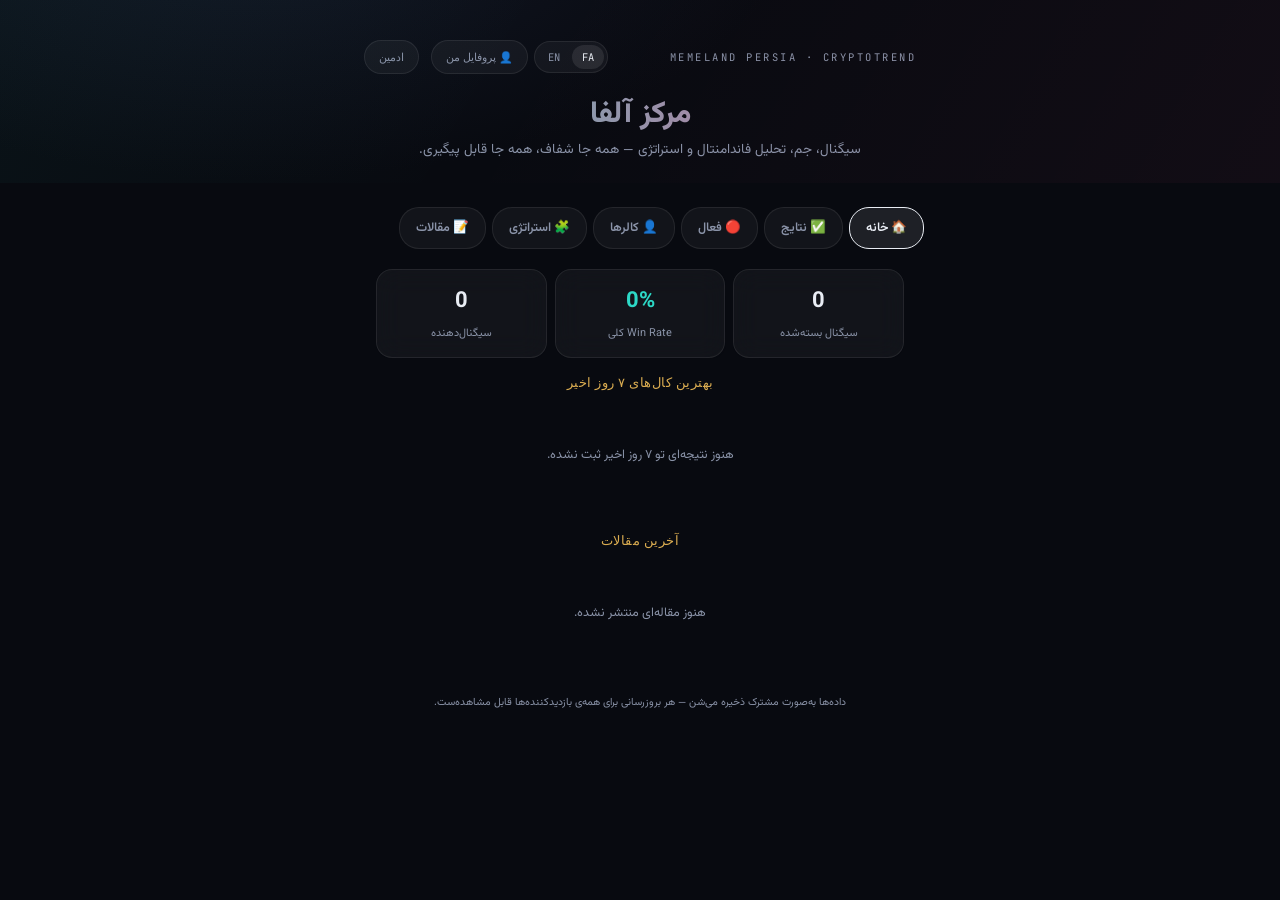
==== commit e4fa204e: "UI/UX" ====
--- a/memeland_site/memeland-hub_UPDATED.html
+++ b/memeland_site/memeland-hub_UPDATED.html
@@ -6,15 +6,41 @@
 <title>مرکز آلفا | MemeLand Persia × CryptoTrend</title>
 <link href="https://fonts.googleapis.com/css2?family=Vazirmatn:wght@400;500;600;700;800&family=Space+Grotesk:wght@500;700&family=JetBrains+Mono:wght@400;500;600&display=swap" rel="stylesheet">
 <style>
-  :root{
+  :root, [data-theme="dark"]{
     --bg:#080a10; --bg2:#0d1017;
     --glass: rgba(255,255,255,0.045); --glass-b: rgba(255,255,255,0.08);
+    --tint: rgba(255,255,255,0.09);
     --text:#e9edf4; --muted:#8a93a8;
     --teal:#2dd9c7; --teal-glow: rgba(45,217,199,0.35);
     --pink:#ff4d8d; --pink-glow: rgba(255,77,141,0.35);
     --gold:#ffc95c; --red:#ff5c6c; --indigo:#8b93ff; --indigo-glow: rgba(139,147,255,0.35);
   }
+  /* فاز ۳ (بازبینی UI): وقتی کاربر تلگرامش رو رو تم روشن گذاشته، دیگه
+     پس‌زمینه‌ی مشکی رو زور نمی‌کنیم — همون هیوهای برند (تیل/صورتی/طلایی)
+     می‌مونن، ولی برای کنتراست درست رو پس‌زمینه‌ی روشن عمیق‌تر شدن (نسخه‌ی
+     رنگ‌پریده‌ی --teal/--pink/--gold رو زمینه‌ی سفید عملاً غیرقابل‌خوندنه). */
+  [data-theme="light"]{
+    --bg:#f6f4f0; --bg2:#ffffff;
+    --glass: rgba(10,14,20,0.035); --glass-b: rgba(10,14,20,0.10);
+    --tint: rgba(10,14,20,0.08);
+    --text:#12141c; --muted:#5b6274;
+    --teal:#0e9e8f; --teal-glow: rgba(14,158,143,0.22);
+    --pink:#d63577; --pink-glow: rgba(214,53,119,0.18);
+    --gold:#a8730a; --red:#c72e3f; --indigo:#5b5fd6; --indigo-glow: rgba(91,95,214,0.18);
+  }
   *{box-sizing:border-box; margin:0; padding:0;}
+  /* فاز ۴-۲ (بازبینی UI/UX — دسترسی‌پذیری): قبلاً هیچ استایل focus تعریف
+     نشده بود — یعنی کسی که با کیبورد یا تلگرام دسکتاپ (که تب/فوکوس رو
+     ساپورت می‌کنه) پیمایش می‌کنه، هیچ نشونه‌ی بصری از این‌که کجای صفحه
+     فوکوسه نمی‌گرفت. outline رو فقط با :focus-visible نشون می‌دیم (نه
+     :focus خام) تا برای کلیک ماوس/لمس دورش نیاد، فقط برای پیمایش کیبوردی. */
+  button:focus-visible, [role="button"]:focus-visible, .nav-item:focus-visible,
+  .tab:focus-visible, .cat-tab:focus-visible, .filter-chip:focus-visible,
+  .lang-opt:focus-visible, .mini-btn:focus-visible, .ba-btn:focus-visible,
+  .admin-btn:focus-visible, input:focus-visible, select:focus-visible,
+  textarea:focus-visible, a:focus-visible{
+    outline: 2px solid var(--teal); outline-offset: 2px;
+  }
   body{
     background: radial-gradient(1200px 600px at 20% -10%, #131826 0%, var(--bg) 45%), var(--bg);
     color:var(--text); font-family:'Vazirmatn', sans-serif; min-height:100vh; padding-bottom:70px;
@@ -29,8 +55,8 @@
   .top-controls{display:flex; align-items:center; gap:6px;}
   .lang-toggle{display:flex; background:var(--glass); border:1px solid var(--glass-b); border-radius:20px; padding:3px; gap:2px;}
   .lang-opt{padding:5px 10px; font-size:10.5px; border-radius:16px; color:var(--muted); cursor:pointer; font-family:'JetBrains Mono';}
-  .lang-opt.on{background:rgba(255,255,255,.1); color:var(--text);}
-  .admin-btn{background:var(--glass); border:1px solid var(--glass-b); color:var(--muted); font-size:11px; padding:6px 12px; border-radius:20px; cursor:pointer; white-space:nowrap;}
+  .lang-opt.on{background:var(--tint); color:var(--text);}
+  .admin-btn{background:var(--glass); border:1px solid var(--glass-b); color:var(--muted); font-size:11px; padding:8px 14px; min-height:34px; display:inline-flex; align-items:center; border-radius:20px; cursor:pointer; white-space:nowrap;}
   .admin-btn.on{color:var(--gold); border-color:var(--gold);}
   .admin-btn.caller-on{color:var(--teal); border-color:var(--teal);}
   .brand-title{font-size:30px; font-weight:800; line-height:1.3; background:linear-gradient(90deg, var(--teal), var(--pink)); -webkit-background-clip:text; background-clip:text; color:transparent; margin-bottom:6px;}
@@ -38,7 +64,7 @@
 
   .nav{display:flex; gap:6px; max-width:600px; margin:24px auto 0; padding:0 16px; overflow-x:auto;}
   .nav-item{flex-shrink:0; padding:10px 16px; border-radius:20px; border:1px solid var(--glass-b); background:var(--glass); color:var(--muted); font-size:12.5px; font-weight:600; cursor:pointer; white-space:nowrap;}
-  .nav-item.on{color:var(--text); border-color:var(--text); background:rgba(255,255,255,0.08);}
+  .nav-item.on{color:var(--text); border-color:var(--text); background:var(--tint);}
 
   .section{max-width:560px; margin:0 auto; padding:20px 16px 0; display:none;}
   .section.show{display:block;}
@@ -59,7 +85,7 @@
   .hashtag{font-size:10px; color:var(--muted); font-family:'JetBrains Mono';}
 
   .filters{display:flex; gap:6px; margin-bottom:12px; overflow-x:auto;}
-  .filter-chip{padding:6px 13px; border-radius:20px; font-size:11.5px; border:1px solid var(--glass-b); color:var(--muted); background:var(--glass); white-space:nowrap; cursor:pointer;}
+  .filter-chip{padding:8px 14px; min-height:32px; display:inline-flex; align-items:center; border-radius:20px; font-size:11.5px; border:1px solid var(--glass-b); color:var(--muted); background:var(--glass); white-space:nowrap; cursor:pointer;}
   .filter-chip.on{color:var(--text); border-color:var(--text);}
   .sort-chip.on{color:var(--gold); border-color:var(--gold); background:rgba(255,201,92,.1);}
   .gallery-tagline{text-align:center; font-family:'Space Grotesk'; font-size:13px; color:var(--gold); letter-spacing:.5px; margin-bottom:16px; opacity:.85;}
@@ -69,6 +95,20 @@
   .empty-state{text-align:center; color:var(--muted); font-size:12.5px; padding:36px 20px; line-height:2;}
 
   .card{background:var(--glass); border:1px solid var(--glass-b); backdrop-filter: blur(14px); border-radius:16px; padding:14px 16px; position:relative;}
+  /* فاز ۳ (بازبینی UI): skeleton loading — طبق گایدلاین رسمی Telegram Mini
+     App، نبود حالت لودینگ باعث می‌شه کاربر فکر کنه اپ خرابه. این کارت‌ها
+     دقیقاً هم‌شکل «.card» واقعی‌ان (همون رادیوس/پدینگ)، فقط با یه shimmer
+     سبک به‌جای متن — و همیشه با innerHTML جایگزین می‌شن وقتی دیتای واقعی
+     برسه (renderSignals/renderHome/renderCallers و بقیه، از قبل هم همین
+     رفتار innerHTML-overwrite رو داشتن، هیچ‌جا تغییر نکرد).*/
+  .skel-card{background:var(--glass); border:1px solid var(--glass-b); border-radius:16px; padding:14px 16px; margin-bottom:8px; overflow:hidden; position:relative;}
+  .skel-line{height:11px; border-radius:6px; background:var(--glass-b); position:relative; overflow:hidden; margin-bottom:8px;}
+  .skel-line:last-child{margin-bottom:0; width:55%;}
+  .skel-line::after{content:''; position:absolute; inset:0; transform:translateX(-100%);
+    background:linear-gradient(90deg, transparent, var(--tint), transparent);
+    animation: skel-shimmer 1.4s infinite;}
+  @keyframes skel-shimmer{ 100%{ transform:translateX(100%); } }
+  @media (prefers-reduced-motion: reduce){ .skel-line::after{ animation:none; } }
   .card-row{display:flex; align-items:center; gap:12px;}
   .rank-badge{font-family:'JetBrains Mono'; font-size:10.5px; color:var(--muted); width:24px; text-align:center; flex-shrink:0;}
   .card-main{flex:1; min-width:0;}
@@ -85,10 +125,10 @@
   .win{color:var(--teal);} .loss{color:var(--red);} .open{color:var(--gold);}
   .result-date{font-size:9.5px; color:var(--muted); margin-top:2px;}
   .history-trail{display:flex; gap:5px; flex-wrap:wrap; margin-top:9px; padding-top:9px; border-top:1px dashed var(--glass-b);}
-  .history-chip{font-size:10px; font-family:'JetBrains Mono'; background:rgba(255,255,255,0.04); padding:3px 8px; border-radius:8px; color:var(--muted);}
+  .history-chip{font-size:10px; font-family:'JetBrains Mono'; background:var(--glass); padding:3px 8px; border-radius:8px; color:var(--muted);}
   .history-chip.latest{color:var(--teal); border:1px solid rgba(45,217,199,.3);}
   .admin-actions{display:flex; gap:6px; margin-top:10px;}
-  .mini-btn{font-size:10.5px; padding:5px 10px; border-radius:8px; border:1px solid var(--glass-b); background:transparent; color:var(--muted); cursor:pointer;}
+  .mini-btn{font-size:10.5px; padding:8px 12px; min-height:34px; display:inline-flex; align-items:center; justify-content:center; border-radius:8px; border:1px solid var(--glass-b); background:transparent; color:var(--muted); cursor:pointer;}
   .mini-btn.danger{color:var(--red); border-color:rgba(255,92,108,.3);}
   .mini-btn.accent{color:var(--gold); border-color:rgba(255,201,92,.35);}
 
@@ -112,7 +152,7 @@
   .lock-sub{font-size:10.5px; color:var(--muted); text-align:center; padding:0 20px;}
 
   .ba-toggle{display:flex; gap:6px; margin-top:10px;}
-  .ba-btn{font-size:10.5px; padding:5px 12px; border-radius:8px; border:1px solid var(--glass-b); background:transparent; color:var(--muted); cursor:pointer;}
+  .ba-btn{font-size:10.5px; padding:8px 14px; min-height:34px; display:inline-flex; align-items:center; justify-content:center; border-radius:8px; border:1px solid var(--glass-b); background:transparent; color:var(--muted); cursor:pointer;}
   .ba-btn.on{color:var(--text); border-color:var(--teal);}
   .ba-img-wrap{position:relative; width:100%; border-radius:12px; margin-top:8px; display:none; overflow:hidden; border:1px solid var(--glass-b);}
   .ba-img-wrap.show{display:block;}
@@ -135,7 +175,7 @@
   .modal h3{font-size:15px; margin-bottom:16px;}
   .field{margin-bottom:12px;}
   .field label{display:block; font-size:11px; color:var(--muted); margin-bottom:5px;}
-  .field input, .field select, .field textarea{width:100%; background:rgba(255,255,255,.04); border:1px solid var(--glass-b); color:var(--text); padding:11px 12px; border-radius:10px; font-family:'Vazirmatn'; font-size:13px;}
+  .field input, .field select, .field textarea{width:100%; background:var(--glass); border:1px solid var(--glass-b); color:var(--text); padding:11px 12px; border-radius:10px; font-family:'Vazirmatn'; font-size:13px;}
   .row2{display:grid; grid-template-columns:1fr 1fr; gap:10px;}
   .modal-actions{display:flex; gap:10px; margin-top:16px;}
   .btn{flex:1; padding:12px; border-radius:12px; border:none; font-weight:700; font-size:12.5px; cursor:pointer;}
@@ -166,7 +206,8 @@
 </div>
 
 <div class="nav" id="mainNav">
-  <div class="nav-item on" data-s="signals" onclick="setSection('signals')"><span data-i18n="navSignals">🏆 نتایج</span></div>
+  <div class="nav-item on" data-s="home" onclick="setSection('home')"><span>🏠 خانه</span></div>
+  <div class="nav-item" data-s="signals" onclick="setSection('signals')"><span data-i18n="navSignals">✅ نتایج</span></div>
   <div class="nav-item" data-s="active" onclick="setSection('active')"><span data-i18n="navActive">🔴 فعال</span></div>
   <div class="nav-item" data-s="callers" onclick="setSection('callers')"><span data-i18n="navCallers">👤 کالرها</span></div>
   <div class="nav-item" data-s="strategies" onclick="setSection('strategies')"><span data-i18n="navStrategies">🧩 استراتژی</span></div>
@@ -174,8 +215,22 @@
   <div class="nav-item" id="navAdminItem" data-s="admin" onclick="setSection('admin')" style="display:none;"><span>⚙️ پنل ادمین</span></div>
 </div>
 
+<!-- HOME (لندینگ‌پیج) -->
+<div class="section show" id="sec-home">
+  <div class="hero-stats" style="display:grid; grid-template-columns:repeat(3,1fr); gap:8px; margin-bottom:16px;">
+    <div class="card" style="text-align:center;"><div class="result-val" id="homeStatClosed" style="font-size:22px;">—</div><div class="card-meta">سیگنال بسته‌شده</div></div>
+    <div class="card" style="text-align:center;"><div class="result-val win" id="homeStatWinRate" style="font-size:22px;">—</div><div class="card-meta">Win Rate کلی</div></div>
+    <div class="card" style="text-align:center;"><div class="result-val" id="homeStatGivers" style="font-size:22px;">—</div><div class="card-meta">سیگنال‌دهنده</div></div>
+  </div>
+  <div class="gallery-tagline">بهترین کال‌های ۷ روز اخیر</div>
+  <div class="list" id="homeTopWinsList"><div class="skel-card"><div class="skel-line" style="width:70%;"></div><div class="skel-line" style="width:40%;"></div><div class="skel-line"></div></div><div class="skel-card"><div class="skel-line" style="width:70%;"></div><div class="skel-line" style="width:40%;"></div><div class="skel-line"></div></div><div class="skel-card"><div class="skel-line" style="width:70%;"></div><div class="skel-line" style="width:40%;"></div><div class="skel-line"></div></div></div>
+  <div id="homeCtaRow" style="display:flex; gap:8px; margin:14px 0;"></div>
+  <div class="gallery-tagline">آخرین مقالات</div>
+  <div class="list" id="homeArticlesList"></div>
+</div>
+
 <!-- RESULTS (exhibition gallery of closed calls) -->
-<div class="section show" id="sec-signals">
+<div class="section" id="sec-signals">
   <div class="gallery-tagline" data-i18n="tagline">گذشته در آینده تکرار می‌شود</div>
   <div class="field" style="margin-bottom:14px;">
     <input type="text" id="coinSearchInput" placeholder="🔍 جستجوی نماد (مثلاً BTC, $PEPE, فولاد...)" oninput="renderCoinSearch()">
@@ -200,7 +255,7 @@
       <div class="filter-chip sort-chip" data-sort="oldest" onclick="setSort('oldest')">📜 از روز اول</div>
       <div class="filter-chip sort-chip" data-sort="best" onclick="setSort('best')">📈 پرسودترین</div>
     </div>
-    <div class="list" id="signalsList"></div>
+    <div class="list" id="signalsList"><div class="skel-card"><div class="skel-line" style="width:70%;"></div><div class="skel-line" style="width:40%;"></div><div class="skel-line"></div></div><div class="skel-card"><div class="skel-line" style="width:70%;"></div><div class="skel-line" style="width:40%;"></div><div class="skel-line"></div></div><div class="skel-card"><div class="skel-line" style="width:70%;"></div><div class="skel-line" style="width:40%;"></div><div class="skel-line"></div></div><div class="skel-card"><div class="skel-line" style="width:70%;"></div><div class="skel-line" style="width:40%;"></div><div class="skel-line"></div></div></div>
     <div class="leaderboard" id="leaderboardWrap" style="display:none;">
       <div class="lb-title">🏆 رتبه‌بندی کالرها — دکس</div>
       <div id="lbList"></div>
@@ -214,12 +269,21 @@
     <div style="font-size:12px; color:var(--muted);">همه‌ی سیگنال‌ها و کال‌های بازِ هر ۴ کتگوری — به محض بسته‌شدن، وارد بخش نتایج میشن.</div>
   </div>
   <div class="cat-tabs" id="activeCatTabs"></div>
-  <div class="list" id="activeList"></div>
+  <div class="list" id="activeList"><div class="skel-card"><div class="skel-line" style="width:70%;"></div><div class="skel-line" style="width:40%;"></div><div class="skel-line"></div></div><div class="skel-card"><div class="skel-line" style="width:70%;"></div><div class="skel-line" style="width:40%;"></div><div class="skel-line"></div></div><div class="skel-card"><div class="skel-line" style="width:70%;"></div><div class="skel-line" style="width:40%;"></div><div class="skel-line"></div></div><div class="skel-card"><div class="skel-line" style="width:70%;"></div><div class="skel-line" style="width:40%;"></div><div class="skel-line"></div></div></div>
 </div>
 
 <!-- CALLERS / PROFILES -->
 <div class="section" id="sec-callers">
-  <div class="list" id="callersList"></div>
+  <div class="strat-subtabs">
+    <button class="tab active-alt" id="callersViewLbTab" onclick="setCallersView('leaderboard')">🏆 لیدربورد</button>
+    <button class="tab" id="callersViewListTab" onclick="setCallersView('list')">👤 لیست کامل</button>
+  </div>
+  <div class="strat-subtabs" id="leaderboardKindTabs" style="margin-top:8px;">
+    <button class="tab active-alt" id="lbKindCallersTab" onclick="setLeaderboardKind('callers')">برترین کالرها</button>
+    <button class="tab" id="lbKindGiversTab" onclick="setLeaderboardKind('signal_givers')">برترین سیگنال‌دهندگان</button>
+  </div>
+  <div class="list" id="leaderboardList"><div class="skel-card"><div class="skel-line" style="width:70%;"></div><div class="skel-line" style="width:40%;"></div><div class="skel-line"></div></div><div class="skel-card"><div class="skel-line" style="width:70%;"></div><div class="skel-line" style="width:40%;"></div><div class="skel-line"></div></div><div class="skel-card"><div class="skel-line" style="width:70%;"></div><div class="skel-line" style="width:40%;"></div><div class="skel-line"></div></div></div>
+  <div class="list" id="callersList" style="display:none;"></div>
 </div>
 
 <!-- STRATEGIES -->
@@ -254,7 +318,7 @@
 
   <div class="lb-title">مدیریت و میانبرها</div>
   <div class="list" style="margin-bottom:18px;">
-    <div class="card" onclick="setSection('signals')" style="cursor:pointer;">🏆 مشاهده و ویرایش نتایج</div>
+    <div class="card" onclick="setSection('signals')" style="cursor:pointer;">✅ مشاهده و ویرایش نتایج</div>
     <div class="card" onclick="setSection('active')" style="cursor:pointer;">🔴 مدیریت سیگنال/کال‌های فعال</div>
     <div class="card" onclick="setSection('callers')" style="cursor:pointer;">👤 پروفایل و امتیاز کالرها</div>
   </div>
@@ -292,12 +356,66 @@
 // (۱) ready()/expand() و هماهنگی تم، (۲) استفاده تو confirmModal() پایین‌تر
 // برای جایگزینی confirm() با showConfirm() بومی تلگرام.
 const tg = (window.Telegram && window.Telegram.WebApp) ? window.Telegram.WebApp : null;
+
+// فاز ۳ (بازبینی UI): پس‌زمینه‌ی مشکی قبلاً همیشه زور می‌شد، حتی اگه کاربر
+// تلگرامش رو تم روشن گذاشته باشه. الان `data-theme` رو <html> بر اساس
+// tg.colorScheme ست می‌شه (dark/light) و توکن‌های CSS متناظرش (بالای فایل،
+// [data-theme="light"]) خودکار اعمال می‌شن؛ هیوهای برند (تیل/صورتی/طلایی)
+// تو هر دو حالت حفظ می‌شن، فقط برای کنتراست عمیق‌تر/سبک‌تر می‌شن.
+const THEME_BG = { dark: '#080a10', light: '#f6f4f0' };
+function applyTelegramTheme(){
+  const scheme = (tg && tg.colorScheme === 'light') ? 'light' : 'dark';
+  document.documentElement.setAttribute('data-theme', scheme);
+  if(tg && tg.setBackgroundColor){ try{ tg.setBackgroundColor(THEME_BG[scheme]); }catch(e){} }
+}
+
+// فاز ۳: هلپر واحد برای لرزش لمسی بومی تلگرام — جای صدا زدن مستقیم
+// tg.HapticFeedback هرجا، یه‌بار اینجا تعریف و همه‌جا از همین استفاده
+// می‌شه؛ اگه خارج از تلگرام (مرورگر معمولی) باز شده باشه، بی‌صدا هیچ‌کاری
+// نمی‌کنه (چون tg همون اول null می‌مونه).
+// فاز ۴-۱ (بازبینی UI/UX دور دوم): جایگزین alert() خام مرورگر — تو یه
+// Telegram Mini App، alert() خام یه پاپ‌آپ پیش‌فرض مرورگره که با ظاهر اپ
+// هیچ هماهنگی نداره (برخلاف confirm() که قبلاً به tg.showConfirm بومی
+// تبدیل شده بود). notify() اگه تو تلگرام باز شده باشه از tg.showAlert
+// بومی استفاده می‌کنه؛ خارج از تلگرام (تست تو مرورگر معمولی) همون
+// alert() قدیمی fallback می‌مونه تا رفتار خارج از تلگرام نشکنه.
+function notify(message){
+  if(tg && tg.showAlert){ try{ tg.showAlert(message); return; }catch(e){} }
+  alert(message);
+}
+
+function haptic(kind){
+  if(!tg || !tg.HapticFeedback) return;
+  try{
+    if(kind==='success' || kind==='error' || kind==='warning'){
+      tg.HapticFeedback.notificationOccurred(kind);
+    } else if(kind==='select'){
+      tg.HapticFeedback.selectionChanged();
+    } else {
+      tg.HapticFeedback.impactOccurred(kind || 'light');
+    }
+  }catch(e){}
+}
+
+// فاز ۳: دکمه‌ی برگشتِ بومی تلگرام (بالای هدر خودِ تلگرام، نه یه دکمه‌ی
+// داخل صفحه) — فقط وقتی تو تب «خانه» نیستیم نشون داده می‌شه؛ زدنش دقیقاً
+// هم‌ارز تپ‌کردن روی «🏠 خانه»ست. setSection صداش می‌زنه (پایین‌تر).
+function syncBackButton(){
+  if(!tg || !tg.BackButton) return;
+  if(currentSection && currentSection !== 'home'){ tg.BackButton.show(); }
+  else { tg.BackButton.hide(); }
+}
+
 if(tg){
   tg.ready();
   tg.expand();
   if(tg.setHeaderColor) try{ tg.setHeaderColor('secondary_bg_color'); }catch(e){}
-  if(tg.setBackgroundColor) try{ tg.setBackgroundColor('#080a10'); }catch(e){}
+  applyTelegramTheme();
+  if(tg.onEvent) try{ tg.onEvent('themeChanged', applyTelegramTheme); }catch(e){}
+  if(tg.BackButton) try{ tg.BackButton.onClick(() => setSection('home')); }catch(e){}
   onTelegramWebAppAuth();  // fire-and-forget؛ خودش موفق بشه restoreSession() رو صدا می‌زنه
+} else {
+  document.documentElement.setAttribute('data-theme', 'dark');
 }
 // ================= پایان تشخیص محیط =================
 
@@ -337,12 +455,12 @@
     const resp = await fetch(SITE_API + '/login-widget', {
       method: 'POST', headers: {'Content-Type':'application/json'}, body: JSON.stringify(user),
     });
-    if(!resp.ok){ console.error('telegram_login failed', resp.status); alert('ورود با تلگرام ناموفق بود.'); return; }
+    if(!resp.ok){ console.error('telegram_login failed', resp.status); notify('ورود با تلگرام ناموفق بود.'); return; }
     const { token } = await resp.json();
-    if(!token){ alert('ورود با تلگرام ناموفق بود.'); return; }
+    if(!token){ notify('ورود با تلگرام ناموفق بود.'); return; }
     localStorage.setItem('mh_session_token', token);
     await restoreSession();
-  }catch(e){ console.error(e); alert('خطا در ورود با تلگرام.'); }
+  }catch(e){ console.error(e); notify('خطا در ورود با تلگرام.'); }
 }
 
 // ================= هویت WebApp (initData) =================
@@ -380,11 +498,37 @@
     showLoggedOutUI();
     return;
   }
-  mySession = { token, telegram_id: row.telegram_id, username: row.username, first_name: row.first_name, role: row.role };
+  mySession = { token, telegram_id: row.telegram_id, username: row.username, first_name: row.first_name, role: row.role, display_name: row.display_name };
   showLoggedInUI();
+  // پروفایل واقعی: سرور (به‌ازای telegram_id) مرجعه، نه localStorage مرورگر.
+  // اگه سرور هنوز اسمی نداره ولی این مرورگر قبلاً یه اسم محلی داشت (کاربر
+  // قدیمی، قبل از این تغییر)، همون یه‌بار به سرور منتقل می‌شه تا گم نشه.
+  if(mySession.display_name){
+    myName = mySession.display_name;
+  } else if(myName){
+    setProfileName(myName);
+  }
   if(row.role === 'admin'){ isAdmin = true; if(typeof updateAdminBtnLabel === 'function') updateAdminBtnLabel(); }
   else if(row.role === 'caller'){ isCaller = true; if(typeof updateAdminBtnLabel === 'function') updateAdminBtnLabel(); }
   if(typeof renderAll === 'function') renderAll();
+}
+
+async function setProfileName(name){
+  // mySession باشه → سرور (دائمی، وصل به telegram_id). نباشه → localStorage
+  // (کاربر ناشناس/مسیر پین بدون تلگرام — هویتی نیست که بهش وصلش کنیم).
+  if(mySession){
+    try{
+      const resp = await fetch(SITE_API + '/profile', {
+        method: 'POST', headers: {'Content-Type':'application/json', 'Authorization':'Bearer '+mySession.token},
+        body: JSON.stringify({ display_name: name }),
+      });
+      const data = await resp.json().catch(()=>({}));
+      myName = data.display_name || '';
+      mySession.display_name = myName;
+      return;
+    }catch(e){ console.error(e); }
+  }
+  try{ await window.storage.set('memeland:my-name', name, false); }catch(e){}
 }
 
 function showLoggedOutUI(){
@@ -506,7 +650,7 @@
 let isSignalsSubscribed = false;
 let inGracePeriod = true;
 let lang = 'fa';
-let currentSection = 'signals';
+let currentSection = 'home';
 let currentChannel = 'alt';
 let currentActiveCat = 'all';
 
@@ -527,7 +671,7 @@
   if(!el) return;
   let html = '';
   if(includeAll){
-    html += `<button class="cat-tab" style="${activeVal==='all'?`border-color:var(--text); color:var(--text); background:rgba(255,255,255,.08);`:''}" onclick="${onClickFn}('all')">همه</button>`;
+    html += `<button class="cat-tab" style="${activeVal==='all'?`border-color:var(--text); color:var(--text); background:var(--tint);`:''}" onclick="${onClickFn}('all')">همه</button>`;
   }
   Object.entries(CATS).forEach(([key,c])=>{
     const on = activeVal===key;
@@ -544,14 +688,14 @@
   fa: {
     roleBtn:'ادمین', profileBtn:'👤 پروفایل من', heroTitle:'مرکز آلفا',
     heroSub:'سیگنال، جم، تحلیل فاندامنتال و استراتژی — همه جا شفاف، همه جا قابل پیگیری.',
-    navSignals:'🏆 نتایج', navActive:'🔴 کال‌های فعال', navCallers:'👤 کالرها',
+    navSignals:'✅ نتایج', navActive:'🔴 کال‌های فعال', navCallers:'👤 کالرها',
     navStrategies:'🧩 استراتژی', navArticles:'📝 مقالات', tagline:'گذشته در آینده تکرار می‌شود',
     addBtn:'+ افزودن'
   },
   en: {
     roleBtn:'Admin', profileBtn:'👤 My Profile', heroTitle:'Alpha Hub',
     heroSub:'Signals, gems, fundamental calls and strategies — transparent and fully trackable.',
-    navSignals:'🏆 Results', navActive:'🔴 Active Calls', navCallers:'👤 Callers',
+    navSignals:'✅ Results', navActive:'🔴 Active Calls', navCallers:'👤 Callers',
     navStrategies:'🧩 Strategy', navArticles:'📝 Articles', tagline:'History repeats itself in the future',
     addBtn:'+ Add'
   }
@@ -619,18 +763,35 @@
     buyLink: row.buy_link,
     contractAddress: row.contract_address,
     dexType: row.dex_type,
+    chain: row.chain,
+    entryPrice: row.entry_price,
     history: row.history || [],
     locked: !!row.locked  // SEC-02: سرور برای VIP بدون دسترسی، فیلدهای بالا رو null می‌فرسته + این پرچم رو true می‌کنه
   };
 }
 
+let signalsRequireLogin = false;
+
 async function loadSignals(){
   try{
-    const resp = await fetch(SITE_API + '/signals');
-    if(!resp.ok){ console.error('loadSignals status', resp.status); signals = []; return; }
+    // فاز A': سرور حالا {items, total} می‌ده (به‌جای آرایه‌ی خام) تا صفحه‌بندی
+    // واقعی ممکن بشه. فعلاً همون limit=200 قبلی رو صریح می‌خوایم — فیلتر/
+    // صفحه‌بندی UI هنوز به این وصل نشده (فاز بعدی)، این فقط سازگاری با
+    // فرمت جدیده، رفتار فعلی سایت عوض نمی‌شه.
+    const resp = await fetch(SITE_API + '/signals?limit=200', mySession ? {headers:{'Authorization':'Bearer '+mySession.token}} : {});
+    signalsRequireLogin = (resp.status === 401);
+    if(!resp.ok){ if(!signalsRequireLogin) console.error('loadSignals status', resp.status); signals = []; return; }
     const data = await resp.json();
-    signals = (data||[]).map(rowToSignalObj);
+    signals = ((data && data.items) || []).map(rowToSignalObj);
   }catch(e){ console.error('loadSignals exception', e); signals = []; }
+}
+
+function loginRequiredCardHtml(){
+  return `<div class="card" style="text-align:center; padding:24px 12px;">
+    <div style="font-size:28px; margin-bottom:8px;">🔒</div>
+    <div class="name" style="margin-bottom:6px;">برای دیدن سیگنال‌ها باید با تلگرام وارد بشی</div>
+    <div class="card-meta">بقیه‌ی بخش‌های سایت (لیدربورد، کالرها، مقالات) بدون لاگین هم در دسترسن.</div>
+  </div>`;
 }
 
 // جدول caller_ratings (فاز ۰-ب) رو به همون شکل قدیمی که renderCallers انتظار
@@ -665,6 +826,8 @@
   articles = map.articles; strategies = map.strategies;
   await loadSignals();
   await loadCallerRatings();
+  await loadLeaderboard();
+  await loadHome();
 
   try{
     const u = await window.storage.get('memeland:unlocked', false);
@@ -688,8 +851,12 @@
   }catch(e){ inGracePeriod = true; }
 
   try{
-    const mn = await window.storage.get('memeland:my-name', false);
-    myName = mn && mn.value ? mn.value : '';
+    if(mySession && mySession.display_name){
+      myName = mySession.display_name;
+    } else {
+      const mn = await window.storage.get('memeland:my-name', false);
+      myName = mn && mn.value ? mn.value : '';
+    }
   }catch(e){ myName = ''; }
 
   renderAll();
@@ -703,11 +870,13 @@
   const code = await promptModal({title:'کد دسترسی', label:'کد اشتراک یا کد کامیونیتی رو وارد کن:'});
   if(code === null) return;
   if(await verifyPinRemote('subscriber', code) || await verifyPinRemote('community', code)){
+    haptic('success');
     isSignalsSubscribed = true;
     try{ await window.storage.set('memeland:signals-subscribed','true', false); }catch(e){}
     renderSignals();
   } else {
-    alert('کد نامعتبره.');
+    haptic('error');
+    notify('کد نامعتبره.');
   }
 }
 
@@ -817,9 +986,11 @@
 
 /* ---------- NAV ---------- */
 function setSection(s){
+  haptic('select');
   currentSection = s;
   document.querySelectorAll('.nav-item').forEach(el=> el.classList.toggle('on', el.dataset.s===s));
   document.querySelectorAll('.section').forEach(el=> el.classList.toggle('show', el.id === 'sec-'+s));
+  syncBackButton();
   renderAll();
 }
 
@@ -828,8 +999,8 @@
   const n = await promptModal({title:'پروفایل من', label:'اسمی که تو نظرات و امتیازها نشون داده بشه:', value: myName});
   if(n===null) return;
   myName = n.trim();
-  try{ await window.storage.set('memeland:my-name', myName, false); }catch(e){}
-  alert(myName ? `اسمت ثبت شد: ${myName}` : 'اسم پاک شد.');
+  await setProfileName(myName);
+  notify(myName ? `اسمت ثبت شد: ${myName}` : 'اسم پاک شد.');
 }
 
 async function toggleAdmin(){
@@ -859,17 +1030,20 @@
   if(mySession){
     const adminOk = await claimRoleRemote(mySession.token, 'admin', pin);
     if(adminOk){
+      haptic('success');
       mySession.role = 'admin'; isAdmin = true;
       updateAdminBtnLabel();
       renderAll(); return;
     }
     const callerOk = await claimRoleRemote(mySession.token, 'caller', pin);
     if(callerOk){
+      haptic('success');
       mySession.role = 'caller'; isCaller = true;
       updateAdminBtnLabel();
       renderAll(); return;
     }
-    alert('کد اشتباهه.');
+    haptic('error');
+    notify('کد اشتباهه.');
     return;
   }
 
@@ -879,17 +1053,20 @@
   // پیش‌نمایش گمراه‌کننده نباشه (دکمه‌های ادمین نشون بده که کاری نمی‌کنن)،
   // صریح اعلام می‌کنیم فقط پیش‌نمایشه.
   if(await verifyPinRemote('admin', pin)){
+    haptic('success');
     isAdmin = true; currentPin = pin; currentRole = 'admin';
     updateAdminBtnLabel();
     renderAll();
-    alert('⚠️ این فقط پیش‌نمایشه. برای اقدامات واقعی (ساخت/ویرایش/حذف)، اول باید با تلگرام وارد بشی.');
+    notify('⚠️ این فقط پیش‌نمایشه. برای اقدامات واقعی (ساخت/ویرایش/حذف)، اول باید با تلگرام وارد بشی.');
   } else if(await verifyPinRemote('caller', pin)){
+    haptic('success');
     isCaller = true; currentPin = pin; currentRole = 'caller';
     updateAdminBtnLabel();
     renderAll();
-    alert('⚠️ این فقط پیش‌نمایشه. برای اقدامات واقعی، اول باید با تلگرام وارد بشی.');
+    notify('⚠️ این فقط پیش‌نمایشه. برای اقدامات واقعی، اول باید با تلگرام وارد بشی.');
   } else {
-    alert('کد اشتباهه.');
+    haptic('error');
+    notify('کد اشتباهه.');
   }
 }
 
@@ -897,27 +1074,32 @@
   const code = await promptModal({title:'دسترسی پیشرفته', label:'کد دسترسی به الگوهای پیشرفته رو وارد کن:'});
   if(code === null) return;
   if(await verifyPinRemote('unlock', code)){
+    haptic('success');
     isUnlocked = true;
     try{ await window.storage.set('memeland:unlocked','true', false); }catch(e){}
     renderAll();
   } else {
-    alert('کد نامعتبره.');
+    haptic('error');
+    notify('کد نامعتبره.');
   }
 }
 
 /* ---------- SIGNALS ---------- */
 function setChannel(ch){
+  haptic('select');
   currentChannel = ch;
   buildCatTabs('catTabs', currentChannel, 'setChannel', false);
   document.getElementById('leaderboardWrap').style.display = ch==='dex' ? 'block' : 'none';
   renderSignals();
 }
 function setActiveCat(cat){
+  haptic('select');
   currentActiveCat = cat;
   buildCatTabs('activeCatTabs', currentActiveCat, 'setActiveCat', true);
   renderActive();
 }
 function setSort(mode){
+  haptic('select');
   sortMode = mode;
   document.querySelectorAll('.sort-chip').forEach(el=> el.classList.toggle('on', el.dataset.sort===mode));
   renderSignals();
@@ -989,6 +1171,12 @@
 }
 
 function renderSignals(){
+  if(signalsRequireLogin){
+    const el = document.getElementById('signalsList');
+    if(el) el.innerHTML = loginRequiredCardHtml();
+    ['statTotal','statWinrate','statAvgR'].forEach(id=>{ const e=document.getElementById(id); if(e) e.textContent='—'; });
+    return;
+  }
   const inChannel = signals.filter(s=>s.channel===currentChannel);
   const closedOnly = inChannel.filter(s => s.status==='win' || s.status==='loss');
   const stats = computeStats(closedOnly);
@@ -1108,7 +1296,7 @@
 }
 
 async function rateSignal(id){
-  if(!mySession){ alert('اول باید با تلگرام وارد شده باشی.'); return; }
+  if(!mySession){ notify('اول باید با تلگرام وارد شده باشی.'); return; }
   const s = signals.find(x=>x.id===id); if(!s) return;
   const val = await promptModal({title:'امتیازدهی به سیگنال', label:'امتیاز از ۱ تا ۵ (برای این‌که تو «برترین‌ها» بالاتر بیاد):', value: s.rating||0, inputType:'number', min:0, max:5});
   if(val===null) return;
@@ -1117,12 +1305,12 @@
     method: 'PATCH', headers: {'Content-Type':'application/json', 'Authorization':'Bearer '+mySession.token},
     body: JSON.stringify({ rating: n }),
   });
-  if(!resp.ok){ const e = await resp.json().catch(()=>({})); alert('ثبت امتیاز ناموفق بود: ' + (e.error||resp.status)); return; }
+  if(!resp.ok){ const e = await resp.json().catch(()=>({})); notify('ثبت امتیاز ناموفق بود: ' + (e.error||resp.status)); return; }
   await loadSignals(); renderAll();
 }
 
 async function quickUpdateSignal(id){
-  if(!mySession){ alert('اول باید با تلگرام وارد شده باشی.'); return; }
+  if(!mySession){ notify('اول باید با تلگرام وارد شده باشی.'); return; }
   const s = signals.find(x=>x.id===id); if(!s) return;
   const upd = await quickResultModal({result: s.result, status: s.status});
   if(upd===null) return;
@@ -1130,16 +1318,16 @@
     method: 'POST', headers: {'Content-Type':'application/json', 'Authorization':'Bearer '+mySession.token},
     body: JSON.stringify({ result: upd.result, outcome_status: upd.status }),
   });
-  if(!resp.ok){ const e = await resp.json().catch(()=>({})); alert('ثبت نتیجه ناموفق بود: ' + (e.error||resp.status)); return; }
+  if(!resp.ok){ const e = await resp.json().catch(()=>({})); notify('ثبت نتیجه ناموفق بود: ' + (e.error||resp.status)); return; }
   await loadSignals(); renderAll();
 }
 
 async function toggleEntryWindow(id){
-  if(!mySession){ alert('اول باید با تلگرام وارد شده باشی.'); return; }
+  if(!mySession){ notify('اول باید با تلگرام وارد شده باشی.'); return; }
   const resp = await fetch(SITE_API + '/signals/' + id + '/toggle-entry', {
     method: 'POST', headers: {'Authorization':'Bearer '+mySession.token},
   });
-  if(!resp.ok){ const e = await resp.json().catch(()=>({})); alert('این کار ناموفق بود: ' + (e.error||resp.status)); return; }
+  if(!resp.ok){ const e = await resp.json().catch(()=>({})); notify('این کار ناموفق بود: ' + (e.error||resp.status)); return; }
   await loadSignals(); renderActive();
 }
 
@@ -1161,16 +1349,16 @@
 async function deleteItem(kind, id){
   if(!(await confirmModal('حذف بشه؟'))) return;
   if(kind === 'signals'){
-    if(!mySession){ alert('اول باید با تلگرام وارد شده باشی.'); return; }
+    if(!mySession){ notify('اول باید با تلگرام وارد شده باشی.'); return; }
     const resp = await fetch(SITE_API + '/signals/' + id, {
       method: 'DELETE', headers: {'Authorization':'Bearer '+mySession.token},
     });
-    if(!resp.ok){ const e = await resp.json().catch(()=>({})); alert('حذف ناموفق بود: ' + (e.error||resp.status)); return; }
+    if(!resp.ok){ const e = await resp.json().catch(()=>({})); notify('حذف ناموفق بود: ' + (e.error||resp.status)); return; }
     await loadSignals(); renderAll();
     return;
   }
   // ⚠️ همون دلیل saveStrategy/saveArticle — persist(kind) بدون mySession واقعی ساکت fail می‌کنه.
-  if(!mySession){ alert('اول باید با تلگرام وارد شده باشی.'); return; }
+  if(!mySession){ notify('اول باید با تلگرام وارد شده باشی.'); return; }
   const arr = {articles, strategies}[kind];
   const idx = arr.findIndex(x=>x.id===id);
   if(idx>-1) arr.splice(idx,1);
@@ -1181,6 +1369,7 @@
 function renderActive(){
   const el = document.getElementById('activeList');
   if(!el) return;
+  if(signalsRequireLogin){ el.innerHTML = loginRequiredCardHtml(); return; }
   const fullAccess = hasFullSignalAccess();
   let open = signals.filter(s=>s.status==='open');
   if(currentActiveCat!=='all') open = open.filter(s=>s.channel===currentActiveCat);
@@ -1244,11 +1433,142 @@
 function getCallerNames(){
   return getCallerGroups().map(g=>g.name);
 }
+// ================= فاز ۳: لیدربورد دوبخشی (کالرها + سیگنال‌دهندگان) =================
+let callersView = 'leaderboard';   // 'leaderboard' | 'list' (لیست کامل قبلی، دست‌نخورده)
+let leaderboardKind = 'callers';   // 'callers' | 'signal_givers'
+let leaderboardData = { callers: [], signal_givers: [] };
+
+async function loadLeaderboard(){
+  try{
+    const resp = await fetch(SITE_API + '/leaderboard?period=week');
+    if(!resp.ok){ console.error('loadLeaderboard status', resp.status); return; }
+    leaderboardData = await resp.json();
+  }catch(e){ console.error('loadLeaderboard exception', e); }
+}
+
+function setCallersView(v){
+  haptic('select');
+  callersView = v;
+  document.getElementById('callersViewLbTab').classList.toggle('active-alt', v==='leaderboard');
+  document.getElementById('callersViewListTab').classList.toggle('active-alt', v==='list');
+  document.getElementById('leaderboardKindTabs').style.display = v==='leaderboard' ? 'flex' : 'none';
+  document.getElementById('leaderboardList').style.display = v==='leaderboard' ? '' : 'none';
+  document.getElementById('callersList').style.display = v==='list' ? '' : 'none';
+}
+
+function setLeaderboardKind(k){
+  haptic('select');
+  leaderboardKind = k;
+  document.getElementById('lbKindCallersTab').classList.toggle('active-alt', k==='callers');
+  document.getElementById('lbKindGiversTab').classList.toggle('active-alt', k==='signal_givers');
+  renderCallerLeaderboard();
+}
+
+function renderCallerLeaderboard(){
+  const el = document.getElementById('leaderboardList');
+  if(!el) return;
+  const rows = leaderboardData[leaderboardKind] || [];
+  if(rows.length===0){ el.innerHTML = '<div class="empty-state">هنوز داده‌ای برای این لیدربورد نیست.</div>'; return; }
+  const medals = ['🥇','🥈','🥉'];
+  el.innerHTML = rows.map((r,i)=>{
+    const rank = medals[i] || `#${i+1}`;
+    if(leaderboardKind === 'callers'){
+      const tierBadge = r.tier_badge ? `<span title="${esc(r.tier||'')}">${r.tier_badge}</span> ` : '';
+      const adminBtn = isAdmin ? `<button class="btn btn-secondary" style="padding:2px 8px; font-size:11px;" onclick="promptSetCallerTier(${r.caller_telegram_id||'null'}, '${esc(r.caller_name||'').replace(/'/g,"\\'")}', '${r.tier||''}')">تیر</button>` : '';
+      return `<div class="card"><div class="card-row">
+        <div class="rank-badge mono">${rank}</div>
+        <div class="card-main"><div class="card-top"><span class="name">${tierBadge}👤 ${esc(r.caller_name||'ناشناس')}</span></div>
+        <div class="card-meta">${r.count} رأی</div></div>
+        <div class="result"><div class="result-val" style="color:var(--gold);">${r.avg_rating}★</div></div>
+        ${adminBtn}
+      </div></div>`;
+    }
+    const name = r.full_name || r.username || 'ناشناس';
+    return `<div class="card"><div class="card-row">
+      <div class="rank-badge mono">${rank}</div>
+      <div class="card-main"><div class="card-top"><span class="name">📡 ${esc(name)}</span></div>
+      <div class="card-meta">${r.count} سیگنال · ${r.wins} برد</div></div>
+      <div class="result"><div class="result-val" style="color:var(--accent);">${r.points} امتیاز</div></div>
+    </div></div>`;
+  }).join('');
+}
+
+async function promptSetCallerTier(callerTelegramId, callerName, currentTier){
+  if(!mySession){ notify('اول باید با تلگرام وارد شده باشی.'); return; }
+  const t = await promptModal({title:'تعیین تیر کالر', label:'یکی بنویس: bronze / silver / gold / diamond — یا خالی بذار برای حذف', value: currentTier||''});
+  if(t===null) return;
+  const tier = t.trim().toLowerCase();
+  if(tier && !['bronze','silver','gold','diamond'].includes(tier)){ notify('تیر نامعتبره — باید bronze/silver/gold/diamond یا خالی باشه.'); return; }
+  try{
+    const resp = await fetch(SITE_API + '/callers/tier', {
+      method: 'POST', headers: {'Content-Type':'application/json', 'Authorization':'Bearer '+mySession.token},
+      body: JSON.stringify({ caller_telegram_id: callerTelegramId, caller_name: callerName, tier: tier || null }),
+    });
+    if(!resp.ok){ const e = await resp.json().catch(()=>({})); notify('ثبت تیر ناموفق بود: ' + (e.error||resp.status)); return; }
+  }catch(e){ notify('ثبت تیر ناموفق بود.'); return; }
+  await loadLeaderboard();
+  renderCallerLeaderboard();
+}
+
+// ================= فاز ۵: لندینگ‌پیج (خانه) =================
+let homeData = { stats: {total_closed:0, win_rate:0, active_signal_givers:0}, top_recent_wins: [] };
+
+async function loadHome(){
+  try{
+    const resp = await fetch(SITE_API + '/home');
+    if(!resp.ok){ console.error('loadHome status', resp.status); return; }
+    homeData = await resp.json();
+  }catch(e){ console.error('loadHome exception', e); }
+}
+
+function renderHome(){
+  const statsEl = document.getElementById('homeStatClosed');
+  if(!statsEl) return;
+  document.getElementById('homeStatClosed').textContent = homeData.stats.total_closed;
+  document.getElementById('homeStatWinRate').textContent = homeData.stats.win_rate + '%';
+  document.getElementById('homeStatGivers').textContent = homeData.stats.active_signal_givers;
+
+  const winsEl = document.getElementById('homeTopWinsList');
+  const wins = homeData.top_recent_wins || [];
+  winsEl.innerHTML = wins.length ? wins.map((s,i)=>{
+    if(s.locked){
+      return `<div class="card"><div class="card-row">
+        <div class="rank-badge mono">#${i+1}</div>
+        <div class="card-main"><div class="card-top"><span class="name">🔒 سیگنال VIP</span></div>
+        <div class="card-meta">جزئیات این کال قفله — با اشتراک باز می‌شه.</div></div>
+        <div class="result"><div class="result-val win">${esc(s.result||'')}</div></div>
+      </div></div>`;
+    }
+    const caller = s.caller_name || s.owner_first_name || s.owner_username || 'ناشناس';
+    return `<div class="card"><div class="card-row">
+      <div class="rank-badge mono">#${i+1}</div>
+      <div class="card-main"><div class="card-top"><span class="name">${esc(s.coin||'')}</span></div>
+      <div class="card-meta">توسط ${esc(caller)}</div></div>
+      <div class="result"><div class="result-val win">${esc(s.result||'')}</div></div>
+    </div></div>`;
+  }).join('') : '<div class="empty-state">هنوز نتیجه‌ای تو ۷ روز اخیر ثبت نشده.</div>';
+
+  const ctaEl = document.getElementById('homeCtaRow');
+  const botLink = (typeof TELEGRAM_BOT_USERNAME !== 'undefined' && TELEGRAM_BOT_USERNAME && TELEGRAM_BOT_USERNAME !== 'YOUR_BOT_USERNAME')
+    ? `<a class="btn btn-primary" style="flex:1; text-align:center;" href="https://t.me/${TELEGRAM_BOT_USERNAME}" target="_blank">📲 ادامه در تلگرام</a>` : '';
+  const addBtn = isAdmin ? `<button class="btn btn-secondary" style="flex:1;" onclick="setSection('signals'); goAddFrom('signals');">➕ ثبت سیگنال جدید</button>` : '';
+  ctaEl.innerHTML = botLink + addBtn;
+
+  const artEl = document.getElementById('homeArticlesList');
+  const latest = [...articles].sort((a,b)=> new Date(b.date)-new Date(a.date)).slice(0,2);
+  artEl.innerHTML = latest.length ? latest.map(a=>`<div class="card">
+    <div class="name">${esc(a.title)}</div>
+    <div class="result-date mono" style="margin-top:4px;">${a.date||''}</div>
+  </div>`).join('') : '<div class="empty-state">هنوز مقاله‌ای منتشر نشده.</div>';
+}
+
 function renderCallers(){
   const el = document.getElementById('callersList');
   if(!el) return;
   const groups = getCallerGroups();
   if(groups.length===0){ el.innerHTML = '<div class="empty-state">هنوز کالری با نام ثبت‌شده نداریم.</div>'; return; }
+  const tierByName = {};
+  (leaderboardData.callers||[]).forEach(c=>{ if(c.caller_name) tierByName[c.caller_name] = c; });
   el.innerHTML = groups.map(({name, ownerTelegramId})=>{
     const theirSignals = ownerTelegramId
       ? signals.filter(s=>s.ownerTelegramId===ownerTelegramId)
@@ -1258,6 +1578,9 @@
     const winrate = closed.length ? Math.round((wins/closed.length)*100) : 0;
     const rdata = callerRatings[name] || {votes:[], comments:[]};
     const avg = rdata.votes.length ? (rdata.votes.reduce((a,b)=>a+b,0)/rdata.votes.length).toFixed(1) : '—';
+    const tierInfo = tierByName[name];
+    const tierBadge = tierInfo && tierInfo.tier_badge ? `<span title="${esc(tierInfo.tier||'')}">${tierInfo.tier_badge}</span> ` : '';
+    const tierBtn = isAdmin ? `<button class="mini-btn" style="padding:2px 8px; font-size:10px;" onclick="promptSetCallerTier(${(tierInfo&&tierInfo.caller_telegram_id)||ownerTelegramId||'null'}, '${esc(name).replace(/'/g,"\\'")}', '${(tierInfo&&tierInfo.tier)||''}')">تیر</button>` : '';
     const commentsHtml = (rdata.comments||[]).slice().reverse().slice(0,4).map(c=>`
       <div style="border-top:1px solid var(--glass-b); padding-top:8px; margin-top:8px;">
         <div style="font-size:11.5px; color:var(--text); display:flex; justify-content:space-between; align-items:center; gap:8px;">
@@ -1267,9 +1590,9 @@
         ${c.text ? `<div style="font-size:11.5px; color:var(--muted); margin-top:3px;">${esc(c.text)}</div>` : ''}
       </div>`).join('');
     return `<div class="card">
-      <div class="card-top"><span class="name">👤 ${esc(name)}</span><span class="badge-tag badge-status">${winrate}% وین‌ریت</span></div>
+      <div class="card-top"><span class="name">${tierBadge}👤 ${esc(name)}</span><span class="badge-tag badge-status">${winrate}% وین‌ریت</span></div>
       <div class="card-meta">${theirSignals.length} سیگنال ثبت‌شده · امتیاز کامیونیتی: <span style="color:var(--gold);">${avg}${rdata.votes.length?` (${rdata.votes.length} رأی)`:''}</span></div>
-      <div class="admin-actions"><button class="mini-btn accent" onclick="openRateCallerModal('${esc(name)}')">⭐ ثبت امتیاز و نظر</button></div>
+      <div class="admin-actions"><button class="mini-btn accent" onclick="openRateCallerModal('${esc(name)}')">⭐ ثبت امتیاز و نظر</button>${tierBtn}</div>
       ${commentsHtml}
     </div>`;
   }).join('');
@@ -1282,7 +1605,7 @@
 // عوض کنه، امتیازهای قبلیش از کالر «جدید» جدا می‌موندن.
 let _ratingTargetTelegramId = null;
 function openRateCallerModal(name){
-  if(!mySession){ alert('اول باید با تلگرام وارد شده باشی.'); return; }
+  if(!mySession){ notify('اول باید با تلگرام وارد شده باشی.'); return; }
   const match = signals.find(s => s.caller === name && s.ownerTelegramId);
   _ratingTargetTelegramId = match ? match.ownerTelegramId : null;
   document.getElementById('modalBody').innerHTML = `
@@ -1296,37 +1619,42 @@
   document.getElementById('modalOverlay').classList.add('show');
 }
 async function submitCallerRating(name){
-  if(!mySession){ alert('اول باید با تلگرام وارد شده باشی.'); return; }
+  if(!mySession){ notify('اول باید با تلگرام وارد شده باشی.'); return; }
   const stars = parseInt(document.getElementById('rcStars').value);
   const text = document.getElementById('rcText').value.trim();
   const nameInput = document.getElementById('rcName').value.trim();
-  if(nameInput){ myName = nameInput; try{ await window.storage.set('memeland:my-name', myName, false); }catch(e){} }
+  if(nameInput){ myName = nameInput; await setProfileName(myName); }
   try{
     const resp = await fetch(SITE_API + '/ratings', {
       method: 'POST', headers: {'Content-Type':'application/json', 'Authorization':'Bearer '+mySession.token},
       body: JSON.stringify({ caller_telegram_id: _ratingTargetTelegramId, caller_name: name, rating: stars, comment: text || null }),
     });
-    if(!resp.ok){ const e = await resp.json().catch(()=>({})); alert('ثبت امتیاز ناموفق بود: ' + (e.error||resp.status)); return; }
-  }catch(e){ alert('ثبت امتیاز ناموفق بود.'); return; }
+    if(!resp.ok){ const e = await resp.json().catch(()=>({})); notify('ثبت امتیاز ناموفق بود: ' + (e.error||resp.status)); return; }
+  }catch(e){ notify('ثبت امتیاز ناموفق بود.'); return; }
   await loadCallerRatings();
+  await loadLeaderboard();
   closeModal();
   renderCallers();
+  renderCallerLeaderboard();
 }
 async function deleteCallerRating(id, name){
-  if(!mySession){ alert('اول باید با تلگرام وارد شده باشی.'); return; }
+  if(!mySession){ notify('اول باید با تلگرام وارد شده باشی.'); return; }
   if(!(await confirmModal('این رأی/نظر حذف بشه؟'))) return;
   try{
     const resp = await fetch(SITE_API + '/ratings/' + id, {
       method: 'DELETE', headers: {'Authorization':'Bearer '+mySession.token},
     });
-    if(!resp.ok){ const e = await resp.json().catch(()=>({})); alert('حذف ناموفق بود: ' + (e.error||resp.status)); return; }
-  }catch(e){ alert('حذف ناموفق بود.'); return; }
+    if(!resp.ok){ const e = await resp.json().catch(()=>({})); notify('حذف ناموفق بود: ' + (e.error||resp.status)); return; }
+  }catch(e){ notify('حذف ناموفق بود.'); return; }
   await loadCallerRatings();
+  await loadLeaderboard();
   renderCallers();
+  renderCallerLeaderboard();
 }
 
 /* ---------- STRATEGIES ---------- */
 function setStratTier(t){
+  haptic('select');
   currentStratTier = t;
   document.getElementById('stSimpleTab').className = 'tab' + (t==='simple'?' active-alt':'');
   document.getElementById('stAdvTab').className = 'tab' + (t==='advanced'?' active-dex':'');
@@ -1374,7 +1702,7 @@
   document.getElementById('mainFab').style.display = canAddHere ? 'block' : 'none';
   document.getElementById('bulkFab').style.display = (isAdmin && currentSection==='signals') ? 'block' : 'none';
   document.getElementById('navAdminItem').style.display = isAdmin ? 'flex' : 'none';
-  renderSignals(); renderActive(); renderCallers(); renderStrategies(); renderArticles(); renderAdminPanel();
+  renderSignals(); renderActive(); renderCallers(); renderCallerLeaderboard(); renderStrategies(); renderArticles(); renderAdminPanel(); renderHome();
 }
 
 function renderAdminPanel(){
@@ -1394,7 +1722,7 @@
 function closeModal(){ document.getElementById('modalOverlay').classList.remove('show'); }
 
 function openBulkModal(){
-  if(!isAdmin){ alert('فقط ادمین دسترسی درون‌ریزی گروهی داره.'); return; }
+  if(!isAdmin){ notify('فقط ادمین دسترسی درون‌ریزی گروهی داره.'); return; }
   document.getElementById('modalBody').innerHTML = `
     <h3 class="display">📥 درون‌ریزی گروهی سیگنال‌ها</h3>
     <p style="font-size:11.5px; color:var(--muted); line-height:2; margin-bottom:12px;">
@@ -1412,9 +1740,9 @@
 }
 
 async function runBulkImport(){
-  if(!mySession){ alert('اول باید با تلگرام وارد شده باشی.'); return; }
+  if(!mySession){ notify('اول باید با تلگرام وارد شده باشی.'); return; }
   const raw = document.getElementById('bulkText').value.trim();
-  if(!raw){ alert('چیزی وارد نکردی.'); return; }
+  if(!raw){ notify('چیزی وارد نکردی.'); return; }
   const lines = raw.split('\n').map(l=>l.trim()).filter(Boolean);
   const validCats = Object.keys(CATS);
   let added = 0, skipped = 0;
@@ -1461,11 +1789,11 @@
   await loadSignals();
   closeModal();
   renderAll();
-  alert(`${added} سیگنال اضافه شد${skipped ? '، ' + skipped + ' خط نامعتبر رد شد' : ''}.`);
+  notify(`${added} سیگنال اضافه شد${skipped ? '، ' + skipped + ' خط نامعتبر رد شد' : ''}.`);
 }
 
 function openAddModal(){
-  if(!isAdmin && !(isCaller && currentSection==='signals')){ alert('برای افزودن محتوا اول باید حالت ادمین یا کالر رو فعال کنی.'); return; }
+  if(!isAdmin && !(isCaller && currentSection==='signals')){ notify('برای افزودن محتوا اول باید حالت ادمین یا کالر رو فعال کنی.'); return; }
   const forms = {
     signals: signalForm(), strategies: strategyForm(), articles: articleForm()
   };
@@ -1521,14 +1849,39 @@
         <option value="call" ${s&&s.dexType==='call'?'selected':''}>⚡ کال سریع (معرفی زودهنگام)</option>
       </select></div>
       <div class="field"><label>لینک خرید GMGN (رفرال)</label><input id="fBuyLink" value="${s&&s.buyLink?esc(s.buyLink):''}" placeholder="https://gmgn.ai/..."></div></div>
-      <div class="field"><label>آدرس قرارداد (CA)</label><input id="fContractAddress" value="${s&&s.contractAddress?esc(s.contractAddress):''}" placeholder="0x... یا آدرس سولانا"></div>
+      <div class="field"><label>آدرس قرارداد (CA)</label>
+        <div style="display:flex; gap:6px;">
+          <input id="fContractAddress" style="flex:1;" value="${s&&s.contractAddress?esc(s.contractAddress):''}" placeholder="0x... یا آدرس سولانا">
+          <button type="button" class="btn btn-secondary" onclick="detectChain()">تشخیص شبکه</button>
+        </div>
+      </div>
+      <div class="row2">
+        <div class="field"><label>شبکه (chain)</label><input id="fChain" value="${s&&s.chain?esc(s.chain):''}" placeholder="eth / bsc / solana / base / ..."></div>
+        <div class="field"><label>قیمت ورود (آلارم گروه)</label><input id="fEntryPrice" type="number" step="any" value="${s&&s.entryPrice!=null?s.entryPrice:''}" placeholder="مثلاً 0.0012"></div>
+      </div>
     </div>
     <div class="modal-actions"><button class="btn btn-secondary" onclick="closeModal()">انصراف</button><button class="btn btn-primary" onclick="saveSignal('${editId||''}')">ذخیره</button></div>`;
 }
+async function detectChain(){
+  const address = document.getElementById('fContractAddress').value.trim();
+  if(!address){ notify('اول آدرس قرارداد رو وارد کن'); return; }
+  if(!mySession){ notify('اول باید با تلگرام وارد شده باشی.'); return; }
+  const resp = await fetch(SITE_API + '/detect-chain', {
+    method: 'POST', headers: {'Content-Type':'application/json', 'Authorization':'Bearer '+mySession.token},
+    body: JSON.stringify({ contract_address: address }),
+  });
+  const data = await resp.json().catch(()=>({}));
+  if(data.chain){
+    document.getElementById('fChain').value = data.chain;
+    notify('شبکه پیدا شد: ' + data.chain + (data.price?` (قیمت فعلی: ${data.price})`:''));
+  } else {
+    notify('شبکه پیدا نشد — دستی وارد کن (eth / bsc / solana / base / arbitrum / polygon_pos / avax / optimism).');
+  }
+}
 async function saveSignal(editId){
   const coin = document.getElementById('fCoin').value.trim();
-  if(!coin){ alert('نماد رو وارد کن'); return; }
-  if(!mySession){ alert('اول باید با تلگرام وارد شده باشی.'); return; }
+  if(!coin){ notify('نماد رو وارد کن'); return; }
+  if(!mySession){ notify('اول باید با تلگرام وارد شده باشی.'); return; }
 
   const channel = document.getElementById('fChannel').value;
   const tier = document.getElementById('fTier').value;
@@ -1548,6 +1901,9 @@
   const dexType = document.getElementById('fDexType').value;
   const buyLink = document.getElementById('fBuyLink').value.trim();
   const contractAddress = document.getElementById('fContractAddress').value.trim();
+  const chain = document.getElementById('fChain').value.trim();
+  const entryPriceRaw = document.getElementById('fEntryPrice').value;
+  const entryPrice = entryPriceRaw === '' ? null : parseFloat(entryPriceRaw);
   // گزینه‌ی «بدون امتیاز» مقدار '0' داره، نه خالی — همیشه یه عدد واقعی
   // می‌فرستیم (نه null) چون این select هیچ‌وقت مقدار خالی نداره.
   const rating = parseInt(document.getElementById('fRating').value, 10);
@@ -1561,9 +1917,10 @@
         channel, coin, tier, entry_open: entryOpen, note, hashtag,
         hold_period: holdPeriod, thesis, rating,
         buy_link: buyLink, contract_address: contractAddress, dex_type: dexType,
+        chain, entry_price: entryPrice,
       }),
     });
-    if(!resp.ok){ const e = await resp.json().catch(()=>({})); alert('ذخیره ناموفق بود: ' + (e.error||resp.status)); return; }
+    if(!resp.ok){ const e = await resp.json().catch(()=>({})); notify('ذخیره ناموفق بود: ' + (e.error||resp.status)); return; }
     // اگه نتیجه/وضعیت هم عوض شده، جدا (چون تاریخچه لازم داره) ثبتش کن
     const s = signals.find(x=>x.id===sid);
     if(s && (result !== (s.result||'') || status !== (s.status||'open'))){
@@ -1578,9 +1935,10 @@
       body: JSON.stringify({
         channel, coin, direction: null, tier, note, hashtag, hold_period: holdPeriod,
         thesis, buy_link: buyLink, contract_address: contractAddress, dex_type: dexType,
+        chain, entry_price: entryPrice,
       }),
     });
-    if(!resp.ok){ const e = await resp.json().catch(()=>({})); alert('ثبت ناموفق بود: ' + (e.error||resp.status)); return; }
+    if(!resp.ok){ const e = await resp.json().catch(()=>({})); notify('ثبت ناموفق بود: ' + (e.error||resp.status)); return; }
     const newId = (await resp.json()).id;
     // فیلدهایی که ثبت اولیه نمی‌گیره (entryOpen/rating) رو با یه edit جدا کامل کن
     await fetch(SITE_API + '/signals/' + newId, {
@@ -1605,9 +1963,9 @@
 async function handleBAImageSelect(event, signalId, kind){
   const file = event.target.files[0];
   if(!file) return;
-  if(!mySession){ alert('اول باید با تلگرام وارد شده باشی.'); event.target.value=''; return; }
-  if(!file.type.startsWith('image/')){ alert('فقط فایل عکس مجازه'); event.target.value=''; return; }
-  if(file.size > 15*1024*1024){ alert('فایل خیلی بزرگه (حداکثر ۱۵ مگابایت خام)'); event.target.value=''; return; }
+  if(!mySession){ notify('اول باید با تلگرام وارد شده باشی.'); event.target.value=''; return; }
+  if(!file.type.startsWith('image/')){ notify('فقط فایل عکس مجازه'); event.target.value=''; return; }
+  if(file.size > 15*1024*1024){ notify('فایل خیلی بزرگه (حداکثر ۱۵ مگابایت خام)'); event.target.value=''; return; }
 
   const statusEl = document.getElementById('baStatus-'+kind);
   const previewEl = document.getElementById('baPreview-'+kind);
@@ -1621,7 +1979,7 @@
       body: JSON.stringify({ kind, image_data: dataUrl }),
     });
     const data = await resp.json().catch(()=>({}));
-    if(!resp.ok){ statusEl.textContent=''; alert('آپلود ناموفق بود: ' + (data.error||resp.status)); event.target.value=''; return; }
+    if(!resp.ok){ statusEl.textContent=''; notify('آپلود ناموفق بود: ' + (data.error||resp.status)); event.target.value=''; return; }
     // آرایه‌ی محلی رو هم آپدیت کن تا renderActive جدید رو بدون رفرش کامل ببینه
     const s = signals.find(x=>x.id===signalId);
     if(s){ if(kind==='before') s.beforeImg = data.url; else s.afterImg = data.url; }
@@ -1629,7 +1987,7 @@
     statusEl.textContent = '✅ آپلود شد';
   }catch(e){
     statusEl.textContent = '';
-    alert('خطا: ' + e.message);
+    notify('خطا: ' + e.message);
   }
   event.target.value = '';
 }
@@ -1670,13 +2028,13 @@
     <div class="modal-actions"><button class="btn btn-secondary" onclick="closeModal()">انصراف</button><button class="btn btn-primary" onclick="saveStrategy('${editId||''}')">ذخیره</button></div>`;
 }
 async function saveStrategy(editId){
-  const title = document.getElementById('stTitle').value.trim(); if(!title){alert('عنوان رو وارد کن'); return;}
+  const title = document.getElementById('stTitle').value.trim(); if(!title){notify('عنوان رو وارد کن'); return;}
   // ⚠️ persist() یعنی window.storage.set(shared=true) که اگه mySession نباشه
   // (مثلاً ادمین فقط با PIN خام واردشده، نه تلگرام) ساکت fail می‌کنه — فقط
   // console.error، بدون alert. قبلاً این‌جا چک نمی‌شد: آرایه‌ی محلی آپدیت و
   // مودال بسته می‌شد انگار موفق بوده، ولی هیچی سمت سرور ذخیره نمی‌شد. الان
   // دقیقاً همون الگوی saveSignal رعایت می‌شه.
-  if(!mySession){ alert('اول باید با تلگرام وارد شده باشی.'); return; }
+  if(!mySession){ notify('اول باید با تلگرام وارد شده باشی.'); return; }
   const data = {tier:document.getElementById('stTier').value, title, desc:document.getElementById('stDesc').value.trim()};
   if(editId){ Object.assign(strategies.find(x=>x.id===editId), data); } else { data.id=Date.now().toString(36); strategies.push(data); }
   await persist('strategies'); closeModal(); renderStrategies();
@@ -1692,17 +2050,19 @@
     <div class="modal-actions"><button class="btn btn-secondary" onclick="closeModal()">انصراف</button><button class="btn btn-primary" onclick="saveArticle('${editId||''}')">ذخیره</button></div>`;
 }
 async function saveArticle(editId){
-  const title = document.getElementById('arTitle').value.trim(); if(!title){alert('عنوان رو وارد کن'); return;}
+  const title = document.getElementById('arTitle').value.trim(); if(!title){notify('عنوان رو وارد کن'); return;}
   // ⚠️ همون دلیل saveStrategy — بدون این چک، بدون mySession واقعی هم انگار موفق بود.
-  if(!mySession){ alert('اول باید با تلگرام وارد شده باشی.'); return; }
+  if(!mySession){ notify('اول باید با تلگرام وارد شده باشی.'); return; }
   const data = {title, date:document.getElementById('arDate').value, body:document.getElementById('arBody').value.trim()};
   if(editId){ Object.assign(articles.find(x=>x.id===editId), data); } else { data.id=Date.now().toString(36); articles.push(data); }
   await persist('articles'); closeModal(); renderArticles();
 }
 function editArticle(id){ document.getElementById('modalBody').innerHTML = articleForm(id); document.getElementById('modalOverlay').classList.add('show'); }
 
-loadAll();
-restoreSession();
+// ⚠️ فاز ۸: قبلاً این دوتا مستقل (بدون منتظرموندن) اجرا می‌شدن — چون
+// loadSignals دیگه به mySession نیاز داره (برای این‌که لاگین‌شده‌ها ۴۰۱
+// نگیرن)، باید session اول کامل resolve بشه، بعد loadAll شروع کنه.
+restoreSession().then(loadAll);
 buildCatTabs('catTabs', currentChannel, 'setChannel', false);
 buildCatTabs('activeCatTabs', currentActiveCat, 'setActiveCat', true);
 </script>
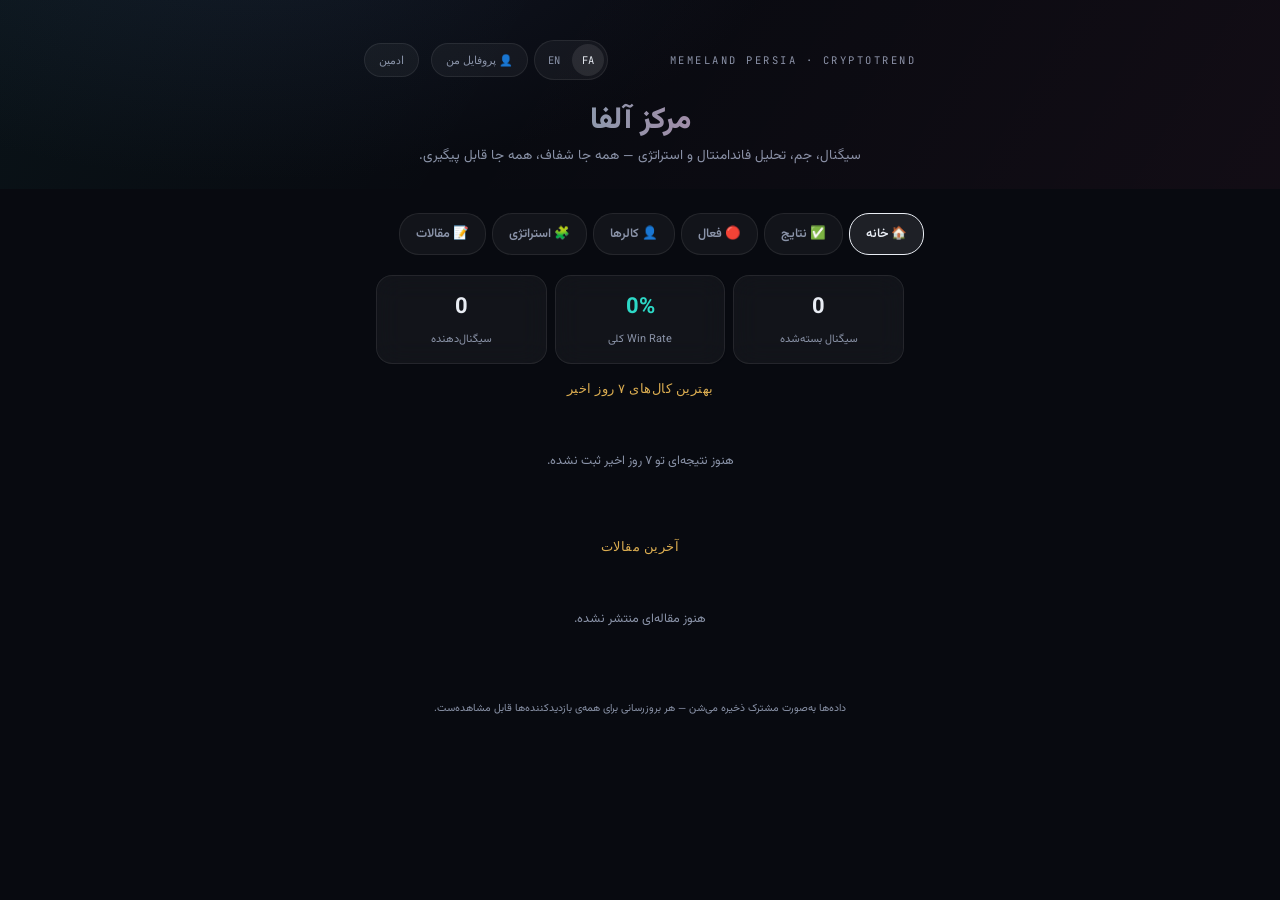
==== commit f9c4d9dd: "UI/UX" ====
--- a/memeland_site/memeland-hub_UPDATED.html
+++ b/memeland_site/memeland-hub_UPDATED.html
@@ -3,6 +3,10 @@
 <head>
 <meta charset="UTF-8">
 <meta name="viewport" content="width=device-width, initial-scale=1.0">
+<!-- بدون این اسکریپت window.Telegram.WebApp همیشه undefined می‌مونه (حتی
+     وقتی از داخل خودِ تلگرام به‌عنوان Mini App باز شده باشه) — که یعنی
+     initData هیچ‌وقت وجود نداره و لاگین WebApp اصلاً trigger نمی‌شه. -->
+<script src="https://telegram.org/js/telegram-web-app.js"></script>
 <title>مرکز آلفا | MemeLand Persia × CryptoTrend</title>
 <link href="https://fonts.googleapis.com/css2?family=Vazirmatn:wght@400;500;600;700;800&family=Space+Grotesk:wght@500;700&family=JetBrains+Mono:wght@400;500;600&display=swap" rel="stylesheet">
 <style>
@@ -45,16 +49,36 @@
     background: radial-gradient(1200px 600px at 20% -10%, #131826 0%, var(--bg) 45%), var(--bg);
     color:var(--text); font-family:'Vazirmatn', sans-serif; min-height:100vh; padding-bottom:70px;
   }
-  .mono{font-family:'JetBrains Mono', monospace;}
+  /* فاز ۴-۳: کلاس mono همیشه رو دیتای عددی/لاتین (آدرس قرارداد، جفت‌ارز،
+     درصد، قیمت) استفاده می‌شه، نه رو متن فارسی — ولی صفحه dir="rtl"ه، پس
+     بدون این، الگوریتم bidi مرورگر بعضی رشته‌های ترکیبی (مثل «-۱۲.۴٪» یا
+     آدرس هگز) رو ممکنه برعکس/نامرتب نشون بده. unicode-bidi:plaintext یعنی
+     جهت این المان از محتوای خودش (که تماماً LTRه) تشخیص داده بشه، نه از
+     والد RTL. */
+  .mono{font-family:'JetBrains Mono', monospace; direction:ltr; unicode-bidi:plaintext;}
   .display{font-family:'Space Grotesk', 'Vazirmatn', sans-serif;}
 
   .hero{padding:40px 20px 20px; text-align:center; position:relative; overflow:hidden;}
   .hero::before{content:''; position:absolute; inset:0; background: linear-gradient(120deg, var(--teal-glow), transparent 40%, var(--pink-glow)); opacity:0.12; pointer-events:none;}
-  .top-row{display:flex; justify-content:space-between; align-items:center; max-width:560px; margin:0 auto 18px; padding:0 4px; gap:8px;}
-  .brand-eyebrow{font-family:'JetBrains Mono', monospace; font-size:10.5px; letter-spacing:2.5px; color:var(--muted); text-transform:uppercase;}
-  .top-controls{display:flex; align-items:center; gap:6px;}
+  .top-row{display:flex; flex-wrap:wrap; justify-content:space-between; align-items:center; max-width:560px; margin:0 auto 18px; padding:0 4px; gap:8px 10px;}
+  .brand-eyebrow{font-family:'JetBrains Mono', monospace; font-size:10.5px; letter-spacing:2.5px; color:var(--muted); text-transform:uppercase; flex-shrink:1; min-width:0; overflow:hidden; text-overflow:ellipsis; white-space:nowrap;}
+  .top-controls{display:flex; align-items:center; gap:6px; flex-wrap:wrap; justify-content:flex-end;}
+  /* روی صفحه‌های خیلی باریک (~۳۲۰-۳۶۰px)، اگه eyebrow + همه‌ی دکمه‌ها تو یه
+     خط جا نشن، flex-wrap بالا خودش می‌شکونتش به خط دوم (به‌جای بریده‌شدن/
+     رفتن‌روی‌هم قبلی) — ولی برای این‌که eyebrow کل عرض خط اول رو نگیره و
+     دکمه‌ها رو مجبور به شکستن نکنه، رو صفحه‌ی خیلی باریک مخفیش می‌کنیم؛
+     برند از عنوان اصلی (h1) پایین‌تر هم مشخصه.
+  */
+  @media (max-width:380px){
+    .brand-eyebrow{ display:none; }
+    .top-row{ justify-content:flex-end; }
+  }
   .lang-toggle{display:flex; background:var(--glass); border:1px solid var(--glass-b); border-radius:20px; padding:3px; gap:2px;}
-  .lang-opt{padding:5px 10px; font-size:10.5px; border-radius:16px; color:var(--muted); cursor:pointer; font-family:'JetBrains Mono';}
+  /* فاز ۴-۳ (بازبینی UI/UX — دسترسی‌پذیری، ادامه‌ی فاز ۴-۲): این چهارتا
+     (lang-opt/nav-item/cat-tab/tab) تو بازبینی قبلی جا افتاده بودن — بقیه‌ی
+     دکمه‌های کوچیک (mini-btn/ba-btn/admin-btn/filter-chip) به ۳۲-۳۴px
+     رسیده بودن، این‌ها نه. الان همه رو هم‌تراز با همون حداقل می‌کنیم. */
+  .lang-opt{padding:5px 10px; min-height:32px; display:inline-flex; align-items:center; font-size:10.5px; border-radius:16px; color:var(--muted); cursor:pointer; font-family:'JetBrains Mono';}
   .lang-opt.on{background:var(--tint); color:var(--text);}
   .admin-btn{background:var(--glass); border:1px solid var(--glass-b); color:var(--muted); font-size:11px; padding:8px 14px; min-height:34px; display:inline-flex; align-items:center; border-radius:20px; cursor:pointer; white-space:nowrap;}
   .admin-btn.on{color:var(--gold); border-color:var(--gold);}
@@ -63,7 +87,7 @@
   .brand-sub{color:var(--muted); font-size:13.5px; max-width:480px; margin:0 auto; line-height:1.9;}
 
   .nav{display:flex; gap:6px; max-width:600px; margin:24px auto 0; padding:0 16px; overflow-x:auto;}
-  .nav-item{flex-shrink:0; padding:10px 16px; border-radius:20px; border:1px solid var(--glass-b); background:var(--glass); color:var(--muted); font-size:12.5px; font-weight:600; cursor:pointer; white-space:nowrap;}
+  .nav-item{flex-shrink:0; padding:10px 16px; min-height:34px; display:inline-flex; align-items:center; border-radius:20px; border:1px solid var(--glass-b); background:var(--glass); color:var(--muted); font-size:12.5px; font-weight:600; cursor:pointer; white-space:nowrap;}
   .nav-item.on{color:var(--text); border-color:var(--text); background:var(--tint);}
 
   .section{max-width:560px; margin:0 auto; padding:20px 16px 0; display:none;}
@@ -75,14 +99,14 @@
   .stat-label{font-size:10.5px; color:var(--muted); margin-top:3px;}
 
   .tabs{display:flex; gap:8px; margin-bottom:14px;}
-  .tab{flex:1; padding:12px 8px; border-radius:14px; border:1px solid var(--glass-b); background:var(--glass); color:var(--muted); font-weight:600; font-size:12.5px; cursor:pointer; text-align:center;}
+  .tab{flex:1; padding:12px 8px; min-height:34px; border-radius:14px; border:1px solid var(--glass-b); background:var(--glass); color:var(--muted); font-weight:600; font-size:12.5px; cursor:pointer; text-align:center;}
   .tab small{display:block; font-size:9.5px; font-weight:400; margin-top:2px; opacity:.75;}
   .tab.active-alt{background:linear-gradient(135deg, rgba(45,217,199,.18), rgba(45,217,199,.05)); border-color:var(--teal); color:var(--teal); box-shadow:0 0 24px -6px var(--teal-glow);}
   .tab.active-dex{background:linear-gradient(135deg, rgba(255,77,141,.2), rgba(255,77,141,.06)); border-color:var(--pink); color:var(--pink); box-shadow:0 0 24px -6px var(--pink-glow);}
   .cat-tabs{display:flex; gap:6px; margin-bottom:14px; overflow-x:auto;}
-  .cat-tab{flex-shrink:0; padding:10px 14px; border-radius:14px; border:1px solid var(--glass-b); background:var(--glass); color:var(--muted); font-weight:600; font-size:12px; cursor:pointer; white-space:nowrap;}
+  .cat-tab{flex-shrink:0; padding:10px 14px; min-height:34px; display:inline-flex; align-items:center; border-radius:14px; border:1px solid var(--glass-b); background:var(--glass); color:var(--muted); font-weight:600; font-size:12px; cursor:pointer; white-space:nowrap;}
   .cat-badge{font-size:9.5px; padding:2px 8px; border-radius:8px; font-family:'JetBrains Mono';}
-  .hashtag{font-size:10px; color:var(--muted); font-family:'JetBrains Mono';}
+  .hashtag{font-size:10px; color:var(--muted); font-family:'JetBrains Mono'; direction:ltr; unicode-bidi:plaintext;}
 
   .filters{display:flex; gap:6px; margin-bottom:12px; overflow-x:auto;}
   .filter-chip{padding:8px 14px; min-height:32px; display:inline-flex; align-items:center; border-radius:20px; font-size:11.5px; border:1px solid var(--glass-b); color:var(--muted); background:var(--glass); white-space:nowrap; cursor:pointer;}
@@ -125,7 +149,7 @@
   .win{color:var(--teal);} .loss{color:var(--red);} .open{color:var(--gold);}
   .result-date{font-size:9.5px; color:var(--muted); margin-top:2px;}
   .history-trail{display:flex; gap:5px; flex-wrap:wrap; margin-top:9px; padding-top:9px; border-top:1px dashed var(--glass-b);}
-  .history-chip{font-size:10px; font-family:'JetBrains Mono'; background:var(--glass); padding:3px 8px; border-radius:8px; color:var(--muted);}
+  .history-chip{font-size:10px; font-family:'JetBrains Mono'; direction:ltr; unicode-bidi:plaintext; background:var(--glass); padding:3px 8px; border-radius:8px; color:var(--muted);}
   .history-chip.latest{color:var(--teal); border:1px solid rgba(45,217,199,.3);}
   .admin-actions{display:flex; gap:6px; margin-top:10px;}
   .mini-btn{font-size:10.5px; padding:8px 12px; min-height:34px; display:inline-flex; align-items:center; justify-content:center; border-radius:8px; border:1px solid var(--glass-b); background:transparent; color:var(--muted); cursor:pointer;}
@@ -171,7 +195,12 @@
 
   .modal-overlay{display:none; position:fixed; inset:0; background:rgba(0,0,0,.7); backdrop-filter: blur(4px); z-index:100; align-items:flex-end; justify-content:center;}
   .modal-overlay.show{display:flex;}
-  .modal{background:var(--bg2); border:1px solid var(--glass-b); border-radius:22px 22px 0 0; width:100%; max-width:520px; padding:22px 20px 28px; max-height:88vh; overflow-y:auto;}
+  /* فاز ۴-۳: max-height قبلاً فقط 88vh بود — vh رو WebView تلگرام وقتی
+     کیبورد باز می‌شه لزوماً به‌روز نمی‌شه (خصوصاً iOS)، پس مودال/دکمه‌های
+     پایینش ممکنه زیر کیبورد گم بشن. --tg-vh با tg.viewportHeight واقعی
+     (که خودِ تلگرام موقع باز/بسته‌شدن کیبورد آپدیتش می‌کنه) از جاوااسکریپت
+     ست می‌شه؛ بیرون از تلگرام (fallback ندارتش) همون 88vh قبلی می‌مونه. */
+  .modal{background:var(--bg2); border:1px solid var(--glass-b); border-radius:22px 22px 0 0; width:100%; max-width:520px; padding:22px 20px 28px; max-height:min(88vh, var(--tg-vh, 100vh) - 24px); overflow-y:auto;}
   .modal h3{font-size:15px; margin-bottom:16px;}
   .field{margin-bottom:12px;}
   .field label{display:block; font-size:11px; color:var(--muted); margin-bottom:5px;}
@@ -212,20 +241,20 @@
   <div class="nav-item" data-s="callers" onclick="setSection('callers')"><span data-i18n="navCallers">👤 کالرها</span></div>
   <div class="nav-item" data-s="strategies" onclick="setSection('strategies')"><span data-i18n="navStrategies">🧩 استراتژی</span></div>
   <div class="nav-item" data-s="articles" onclick="setSection('articles')"><span data-i18n="navArticles">📝 مقالات</span></div>
-  <div class="nav-item" id="navAdminItem" data-s="admin" onclick="setSection('admin')" style="display:none;"><span>⚙️ پنل ادمین</span></div>
+  <div class="nav-item" id="navAdminItem" data-s="admin" onclick="setSection('admin')" style="display:none;"><span data-i18n="navAdmin">⚙️ پنل ادمین</span></div>
 </div>
 
 <!-- HOME (لندینگ‌پیج) -->
 <div class="section show" id="sec-home">
   <div class="hero-stats" style="display:grid; grid-template-columns:repeat(3,1fr); gap:8px; margin-bottom:16px;">
-    <div class="card" style="text-align:center;"><div class="result-val" id="homeStatClosed" style="font-size:22px;">—</div><div class="card-meta">سیگنال بسته‌شده</div></div>
-    <div class="card" style="text-align:center;"><div class="result-val win" id="homeStatWinRate" style="font-size:22px;">—</div><div class="card-meta">Win Rate کلی</div></div>
-    <div class="card" style="text-align:center;"><div class="result-val" id="homeStatGivers" style="font-size:22px;">—</div><div class="card-meta">سیگنال‌دهنده</div></div>
+    <div class="card" style="text-align:center;"><div class="result-val" id="homeStatClosed" style="font-size:22px;">—</div><div class="card-meta" data-i18n="homeStatClosedLabel">سیگنال بسته‌شده</div></div>
+    <div class="card" style="text-align:center;"><div class="result-val win" id="homeStatWinRate" style="font-size:22px;">—</div><div class="card-meta" data-i18n="homeStatWinRateLabel">Win Rate کلی</div></div>
+    <div class="card" style="text-align:center;"><div class="result-val" id="homeStatGivers" style="font-size:22px;">—</div><div class="card-meta" data-i18n="homeStatGiversLabel">سیگنال‌دهنده</div></div>
   </div>
-  <div class="gallery-tagline">بهترین کال‌های ۷ روز اخیر</div>
+  <div class="gallery-tagline" data-i18n="homeTopWinsTagline">بهترین کال‌های ۷ روز اخیر</div>
   <div class="list" id="homeTopWinsList"><div class="skel-card"><div class="skel-line" style="width:70%;"></div><div class="skel-line" style="width:40%;"></div><div class="skel-line"></div></div><div class="skel-card"><div class="skel-line" style="width:70%;"></div><div class="skel-line" style="width:40%;"></div><div class="skel-line"></div></div><div class="skel-card"><div class="skel-line" style="width:70%;"></div><div class="skel-line" style="width:40%;"></div><div class="skel-line"></div></div></div>
   <div id="homeCtaRow" style="display:flex; gap:8px; margin:14px 0;"></div>
-  <div class="gallery-tagline">آخرین مقالات</div>
+  <div class="gallery-tagline" data-i18n="homeArticlesTagline">آخرین مقالات</div>
   <div class="list" id="homeArticlesList"></div>
 </div>
 
@@ -238,22 +267,22 @@
   <div id="coinSearchResults" style="display:none;"></div>
   <div id="normalResultsWrap">
     <div class="stats-strip">
-      <div class="stat-card"><div class="stat-num mono" id="statTotal">—</div><div class="stat-label">کل نتیجه</div></div>
-      <div class="stat-card"><div class="stat-num mono" id="statWinrate">—</div><div class="stat-label">وین‌ریت</div></div>
-      <div class="stat-card"><div class="stat-num mono" id="statAvgR">—</div><div class="stat-label">میانگین نتیجه</div></div>
+      <div class="stat-card"><div class="stat-num mono" id="statTotal">—</div><div class="stat-label" data-i18n="statTotalLabel">کل نتیجه</div></div>
+      <div class="stat-card"><div class="stat-num mono" id="statWinrate">—</div><div class="stat-label" data-i18n="statWinrateLabel">وین‌ریت</div></div>
+      <div class="stat-card"><div class="stat-num mono" id="statAvgR">—</div><div class="stat-label" data-i18n="statAvgRLabel">میانگین نتیجه</div></div>
     </div>
     <div class="cat-tabs" id="catTabs"></div>
     <div class="filters">
-      <div class="filter-chip on" data-f="all" onclick="setFilter('all')">همه</div>
-      <div class="filter-chip" data-f="win" onclick="setFilter('win')">برد</div>
-      <div class="filter-chip" data-f="loss" onclick="setFilter('loss')">باخت</div>
-      <div class="filter-chip" data-f="vip" onclick="setFilter('vip')">وی‌آی‌پی</div>
+      <div class="filter-chip on" data-f="all" onclick="setFilter('all')" data-i18n="filterAll">همه</div>
+      <div class="filter-chip" data-f="win" onclick="setFilter('win')" data-i18n="filterWin">برد</div>
+      <div class="filter-chip" data-f="loss" onclick="setFilter('loss')" data-i18n="filterLoss">باخت</div>
+      <div class="filter-chip" data-f="vip" onclick="setFilter('vip')" data-i18n="filterVip">وی‌آی‌پی</div>
     </div>
     <div class="filters" style="margin-top:2px;">
-      <div class="filter-chip sort-chip on" data-sort="top" onclick="setSort('top')">🏆 برترین</div>
-      <div class="filter-chip sort-chip" data-sort="newest" onclick="setSort('newest')">🆕 جدیدترین</div>
-      <div class="filter-chip sort-chip" data-sort="oldest" onclick="setSort('oldest')">📜 از روز اول</div>
-      <div class="filter-chip sort-chip" data-sort="best" onclick="setSort('best')">📈 پرسودترین</div>
+      <div class="filter-chip sort-chip on" data-sort="top" onclick="setSort('top')" data-i18n="sortTop">🏆 برترین</div>
+      <div class="filter-chip sort-chip" data-sort="newest" onclick="setSort('newest')" data-i18n="sortNewest">🆕 جدیدترین</div>
+      <div class="filter-chip sort-chip" data-sort="oldest" onclick="setSort('oldest')" data-i18n="sortOldest">📜 از روز اول</div>
+      <div class="filter-chip sort-chip" data-sort="best" onclick="setSort('best')" data-i18n="sortBest">📈 پرسودترین</div>
     </div>
     <div class="list" id="signalsList"><div class="skel-card"><div class="skel-line" style="width:70%;"></div><div class="skel-line" style="width:40%;"></div><div class="skel-line"></div></div><div class="skel-card"><div class="skel-line" style="width:70%;"></div><div class="skel-line" style="width:40%;"></div><div class="skel-line"></div></div><div class="skel-card"><div class="skel-line" style="width:70%;"></div><div class="skel-line" style="width:40%;"></div><div class="skel-line"></div></div><div class="skel-card"><div class="skel-line" style="width:70%;"></div><div class="skel-line" style="width:40%;"></div><div class="skel-line"></div></div></div>
     <div class="leaderboard" id="leaderboardWrap" style="display:none;">
@@ -266,7 +295,7 @@
 <!-- ACTIVE (all categories, filterable) -->
 <div class="section" id="sec-active">
   <div class="card" style="margin-bottom:14px; text-align:center; padding:14px;">
-    <div style="font-size:12px; color:var(--muted);">همه‌ی سیگنال‌ها و کال‌های بازِ هر ۴ کتگوری — به محض بسته‌شدن، وارد بخش نتایج میشن.</div>
+    <div style="font-size:12px; color:var(--muted);" data-i18n="activeDesc">همه‌ی سیگنال‌ها و کال‌های بازِ هر ۴ کتگوری — به محض بسته‌شدن، وارد بخش نتایج میشن.</div>
   </div>
   <div class="cat-tabs" id="activeCatTabs"></div>
   <div class="list" id="activeList"><div class="skel-card"><div class="skel-line" style="width:70%;"></div><div class="skel-line" style="width:40%;"></div><div class="skel-line"></div></div><div class="skel-card"><div class="skel-line" style="width:70%;"></div><div class="skel-line" style="width:40%;"></div><div class="skel-line"></div></div><div class="skel-card"><div class="skel-line" style="width:70%;"></div><div class="skel-line" style="width:40%;"></div><div class="skel-line"></div></div><div class="skel-card"><div class="skel-line" style="width:70%;"></div><div class="skel-line" style="width:40%;"></div><div class="skel-line"></div></div></div>
@@ -275,12 +304,12 @@
 <!-- CALLERS / PROFILES -->
 <div class="section" id="sec-callers">
   <div class="strat-subtabs">
-    <button class="tab active-alt" id="callersViewLbTab" onclick="setCallersView('leaderboard')">🏆 لیدربورد</button>
-    <button class="tab" id="callersViewListTab" onclick="setCallersView('list')">👤 لیست کامل</button>
+    <button class="tab active-alt" id="callersViewLbTab" onclick="setCallersView('leaderboard')" data-i18n="callersViewLb">🏆 لیدربورد</button>
+    <button class="tab" id="callersViewListTab" onclick="setCallersView('list')" data-i18n="callersViewList">👤 لیست کامل</button>
   </div>
   <div class="strat-subtabs" id="leaderboardKindTabs" style="margin-top:8px;">
-    <button class="tab active-alt" id="lbKindCallersTab" onclick="setLeaderboardKind('callers')">برترین کالرها</button>
-    <button class="tab" id="lbKindGiversTab" onclick="setLeaderboardKind('signal_givers')">برترین سیگنال‌دهندگان</button>
+    <button class="tab active-alt" id="lbKindCallersTab" onclick="setLeaderboardKind('callers')" data-i18n="lbKindCallers">برترین کالرها</button>
+    <button class="tab" id="lbKindGiversTab" onclick="setLeaderboardKind('signal_givers')" data-i18n="lbKindGivers">برترین سیگنال‌دهندگان</button>
   </div>
   <div class="list" id="leaderboardList"><div class="skel-card"><div class="skel-line" style="width:70%;"></div><div class="skel-line" style="width:40%;"></div><div class="skel-line"></div></div><div class="skel-card"><div class="skel-line" style="width:70%;"></div><div class="skel-line" style="width:40%;"></div><div class="skel-line"></div></div><div class="skel-card"><div class="skel-line" style="width:70%;"></div><div class="skel-line" style="width:40%;"></div><div class="skel-line"></div></div></div>
   <div class="list" id="callersList" style="display:none;"></div>
@@ -289,8 +318,8 @@
 <!-- STRATEGIES -->
 <div class="section" id="sec-strategies">
   <div class="strat-subtabs">
-    <button class="tab active-alt" id="stSimpleTab" onclick="setStratTier('simple')">الگوهای ساده<small>رایگان</small></button>
-    <button class="tab" id="stAdvTab" onclick="setStratTier('advanced')">الگوهای پیشرفته<small>قفل‌شده</small></button>
+    <button class="tab active-alt" id="stSimpleTab" onclick="setStratTier('simple')"><span data-i18n="stSimpleLabel">الگوهای ساده</span><small data-i18n="tierFree">رایگان</small></button>
+    <button class="tab" id="stAdvTab" onclick="setStratTier('advanced')"><span data-i18n="stAdvLabel">الگوهای پیشرفته</span><small data-i18n="tierLocked">قفل‌شده</small></button>
   </div>
   <div class="list" id="strategiesList"></div>
 </div>
@@ -332,10 +361,10 @@
   </div>
 </div>
 
-<div class="footer-note">داده‌ها به‌صورت مشترک ذخیره می‌شن — هر بروزرسانی برای همه‌ی بازدیدکننده‌ها قابل مشاهده‌ست.</div>
+<div class="footer-note" data-i18n="footerNote">داده‌ها به‌صورت مشترک ذخیره می‌شن — هر بروزرسانی برای همه‌ی بازدیدکننده‌ها قابل مشاهده‌ست.</div>
 
 <button class="fab" id="mainFab" onclick="openAddModal()" data-i18n="addBtn">+ افزودن</button>
-<button class="fab" id="bulkFab" onclick="openBulkModal()" style="display:none; bottom:78px; background:linear-gradient(90deg, var(--gold), var(--teal));">📥 درون‌ریزی گروهی</button>
+<button class="fab" id="bulkFab" onclick="openBulkModal()" style="display:none; bottom:78px; background:linear-gradient(90deg, var(--gold), var(--teal));" data-i18n="bulkFabBtn">📥 درون‌ریزی گروهی</button>
 
 <!-- ADD/EDIT MODAL -->
 <div class="modal-overlay" id="modalOverlay">
@@ -363,10 +392,32 @@
 // [data-theme="light"]) خودکار اعمال می‌شن؛ هیوهای برند (تیل/صورتی/طلایی)
 // تو هر دو حالت حفظ می‌شن، فقط برای کنتراست عمیق‌تر/سبک‌تر می‌شن.
 const THEME_BG = { dark: '#080a10', light: '#f6f4f0' };
+// فاز ۴-۳ (بازبینی UI/UX): قبلاً فقط dark/light رو دو پالت ثابت سوییچ
+// می‌کرد. تلگرام یه شیء tg.themeParams هم می‌ده (bg_color/text_color/
+// hint_color/secondary_bg_color...) که رنگ *دقیق* همون کلاینت/تم خاص
+// کاربره (چند نوع تیره‌ی مختلف: Dark عادی، Dark Blue، OLED سیاه مطلق، تم‌
+// سفارشی) — نه فقط یه حالت تیره‌ی عمومی. الان رنگ‌های خنثی (بک‌گراند/متن/
+// hint) رو وقتی در دسترس باشه از همون‌جا می‌گیریم؛ هیوهای برند (تیل/صورتی/
+// طلایی/ایندیگو) دست‌نخورده می‌مونن چون بخشی از هویت بصری اپن، نه چیزی که
+// باید با تم میزبان یکی بشه.
 function applyTelegramTheme(){
   const scheme = (tg && tg.colorScheme === 'light') ? 'light' : 'dark';
   document.documentElement.setAttribute('data-theme', scheme);
-  if(tg && tg.setBackgroundColor){ try{ tg.setBackgroundColor(THEME_BG[scheme]); }catch(e){} }
+  const root = document.documentElement.style;
+  const tp = tg && tg.themeParams;
+  if(tp && tp.bg_color){
+    root.setProperty('--bg', tp.bg_color);
+    root.setProperty('--bg2', tp.secondary_bg_color || tp.bg_color);
+    if(tp.text_color) root.setProperty('--text', tp.text_color);
+    if(tp.hint_color) root.setProperty('--muted', tp.hint_color);
+  } else {
+    // بدون themeParams (مثلاً تست تو مرورگر معمولی، بیرون از تلگرام)،
+    // این override ها رو پاک می‌کنیم تا پالت ثابت [data-theme] (بالای
+    // فایل) دوباره اعمال بشه — رفتار قبلی، بدون تغییر.
+    ['--bg','--bg2','--text','--muted'].forEach(v => root.removeProperty(v));
+  }
+  const bgForHeader = (tp && tp.bg_color) ? tp.bg_color : THEME_BG[scheme];
+  if(tg && tg.setBackgroundColor){ try{ tg.setBackgroundColor(bgForHeader); }catch(e){} }
 }
 
 // فاز ۳: هلپر واحد برای لرزش لمسی بومی تلگرام — جای صدا زدن مستقیم
@@ -412,11 +463,31 @@
   if(tg.setHeaderColor) try{ tg.setHeaderColor('secondary_bg_color'); }catch(e){}
   applyTelegramTheme();
   if(tg.onEvent) try{ tg.onEvent('themeChanged', applyTelegramTheme); }catch(e){}
+  // فاز ۴-۳: --tg-vh رو با ارتفاع واقعی viewport تلگرام (که خودِ تلگرام
+  // موقع باز/بسته‌شدن کیبورد صحنه‌ی صفحه‌کلید آپدیتش می‌کنه) سینک نگه
+  // می‌داره — .modal بالا از همین برای max-height استفاده می‌کنه تا موقع
+  // باز بودن کیبورد، مودال/دکمه‌هاش زیرش گم نشن.
+  const syncViewportHeight = () => {
+    const h = tg.viewportHeight || window.innerHeight;
+    document.documentElement.style.setProperty('--tg-vh', h + 'px');
+  };
+  syncViewportHeight();
+  if(tg.onEvent) try{ tg.onEvent('viewportChanged', syncViewportHeight); }catch(e){}
   if(tg.BackButton) try{ tg.BackButton.onClick(() => setSection('home')); }catch(e){}
   onTelegramWebAppAuth();  // fire-and-forget؛ خودش موفق بشه restoreSession() رو صدا می‌زنه
 } else {
   document.documentElement.setAttribute('data-theme', 'dark');
 }
+// فاز ۴-۳: وقتی کیبورد باز می‌شه، اینپوت فوکوس‌شده ممکنه هنوز زیر کیبورد
+// (یا لبه‌ی پایین مودال) بمونه — این یه‌بار روی خودِ سند delegate می‌شه
+// (نه هر اینپوت جدا، چون فرم‌ها با innerHTML دوباره ساخته می‌شن)، فقط رو
+// اینپوت‌های داخل مودال، با یه تأخیر کوچیک برای این‌که کیبورد واقعاً باز
+// شده باشه قبل از اسکرول.
+document.addEventListener('focusin', (e) => {
+  if(e.target.matches && e.target.matches('.modal input, .modal select, .modal textarea')){
+    setTimeout(() => { try{ e.target.scrollIntoView({block:'center', behavior:'smooth'}); }catch(err){} }, 300);
+  }
+});
 // ================= پایان تشخیص محیط =================
 
 // پین/رول فعلی فقط تو حافظه‌ی همین session نگه داشته می‌شه (نه تو کد، نه تو
@@ -684,20 +755,52 @@
 let currentStratTier = 'simple';
 let myName = '';
 
+// فاز ۴-۳ (بازبینی UI/UX): قبلاً I18N فقط ~۱۰ کلید داشت (عنوان‌های نوبار
+// + هدر) و بقیه‌ی کل رابط کاربری (استت‌های خانه، فیلترها، تب‌های زیرصفحه،
+// فوتر) هاردکد فارسی بودن — یعنی زدن دکمه‌ی EN عملاً چیزی رو عوض نمی‌کرد.
+// الان همه‌ی متن‌های *ثابتِ رابط کاربری* (chrome) اینجا اضافه شدن.
+// ⚠️ عمداً این‌ها ترجمه نشدن، چون محتوای واقعی سایتن نه chrome: متن خودِ
+// سیگنال‌ها/مقاله‌ها/استراتژی‌ها (از دیتابیس، توسط ادمین به فارسی نوشته
+// می‌شن)، نام‌های دسته‌بندی تو CATS (آلت‌کوین/دکس/...، این‌ها برندینگ
+// محصولن)، و کل پنل ادمین (ابزار داخلی صاحب سایت، نه کاربر عمومی).
 const I18N = {
   fa: {
     roleBtn:'ادمین', profileBtn:'👤 پروفایل من', heroTitle:'مرکز آلفا',
     heroSub:'سیگنال، جم، تحلیل فاندامنتال و استراتژی — همه جا شفاف، همه جا قابل پیگیری.',
     navSignals:'✅ نتایج', navActive:'🔴 کال‌های فعال', navCallers:'👤 کالرها',
-    navStrategies:'🧩 استراتژی', navArticles:'📝 مقالات', tagline:'گذشته در آینده تکرار می‌شود',
-    addBtn:'+ افزودن'
+    navStrategies:'🧩 استراتژی', navArticles:'📝 مقالات', navAdmin:'⚙️ پنل ادمین',
+    tagline:'گذشته در آینده تکرار می‌شود', addBtn:'+ افزودن', bulkFabBtn:'📥 درون‌ریزی گروهی',
+    homeStatClosedLabel:'سیگنال بسته‌شده', homeStatWinRateLabel:'Win Rate کلی',
+    homeStatGiversLabel:'سیگنال‌دهنده', homeTopWinsTagline:'بهترین کال‌های ۷ روز اخیر',
+    homeArticlesTagline:'آخرین مقالات',
+    statTotalLabel:'کل نتیجه', statWinrateLabel:'وین‌ریت', statAvgRLabel:'میانگین نتیجه',
+    filterAll:'همه', filterWin:'برد', filterLoss:'باخت', filterVip:'وی‌آی‌پی',
+    sortTop:'🏆 برترین', sortNewest:'🆕 جدیدترین', sortOldest:'📜 از روز اول', sortBest:'📈 پرسودترین',
+    activeDesc:'همه‌ی سیگنال‌ها و کال‌های بازِ هر ۴ کتگوری — به محض بسته‌شدن، وارد بخش نتایج میشن.',
+    callersViewLb:'🏆 لیدربورد', callersViewList:'👤 لیست کامل',
+    lbKindCallers:'برترین کالرها', lbKindGivers:'برترین سیگنال‌دهندگان',
+    stSimpleLabel:'الگوهای ساده', stAdvLabel:'الگوهای پیشرفته',
+    tierFree:'رایگان', tierLocked:'قفل‌شده',
+    footerNote:'داده‌ها به‌صورت مشترک ذخیره می‌شن — هر بروزرسانی برای همه‌ی بازدیدکننده‌ها قابل مشاهده‌ست.'
   },
   en: {
     roleBtn:'Admin', profileBtn:'👤 My Profile', heroTitle:'Alpha Hub',
     heroSub:'Signals, gems, fundamental calls and strategies — transparent and fully trackable.',
     navSignals:'✅ Results', navActive:'🔴 Active Calls', navCallers:'👤 Callers',
-    navStrategies:'🧩 Strategy', navArticles:'📝 Articles', tagline:'History repeats itself in the future',
-    addBtn:'+ Add'
+    navStrategies:'🧩 Strategy', navArticles:'📝 Articles', navAdmin:'⚙️ Admin Panel',
+    tagline:'History repeats itself in the future', addBtn:'+ Add', bulkFabBtn:'📥 Bulk Import',
+    homeStatClosedLabel:'Closed Signals', homeStatWinRateLabel:'Overall Win Rate',
+    homeStatGiversLabel:'Signal Givers', homeTopWinsTagline:"Best calls of the last 7 days",
+    homeArticlesTagline:'Latest Articles',
+    statTotalLabel:'Total Results', statWinrateLabel:'Win Rate', statAvgRLabel:'Avg. Result',
+    filterAll:'All', filterWin:'Win', filterLoss:'Loss', filterVip:'VIP',
+    sortTop:'🏆 Top', sortNewest:'🆕 Newest', sortOldest:'📜 From Day One', sortBest:'📈 Most Profitable',
+    activeDesc:'All open signals/calls across all 4 categories — moves to Results as soon as it closes.',
+    callersViewLb:'🏆 Leaderboard', callersViewList:'👤 Full List',
+    lbKindCallers:'Top Callers', lbKindGivers:'Top Signal Givers',
+    stSimpleLabel:'Simple Patterns', stAdvLabel:'Advanced Patterns',
+    tierFree:'Free', tierLocked:'Locked',
+    footerNote:'Data is shared — every update is visible to all visitors.'
   }
 };
 
